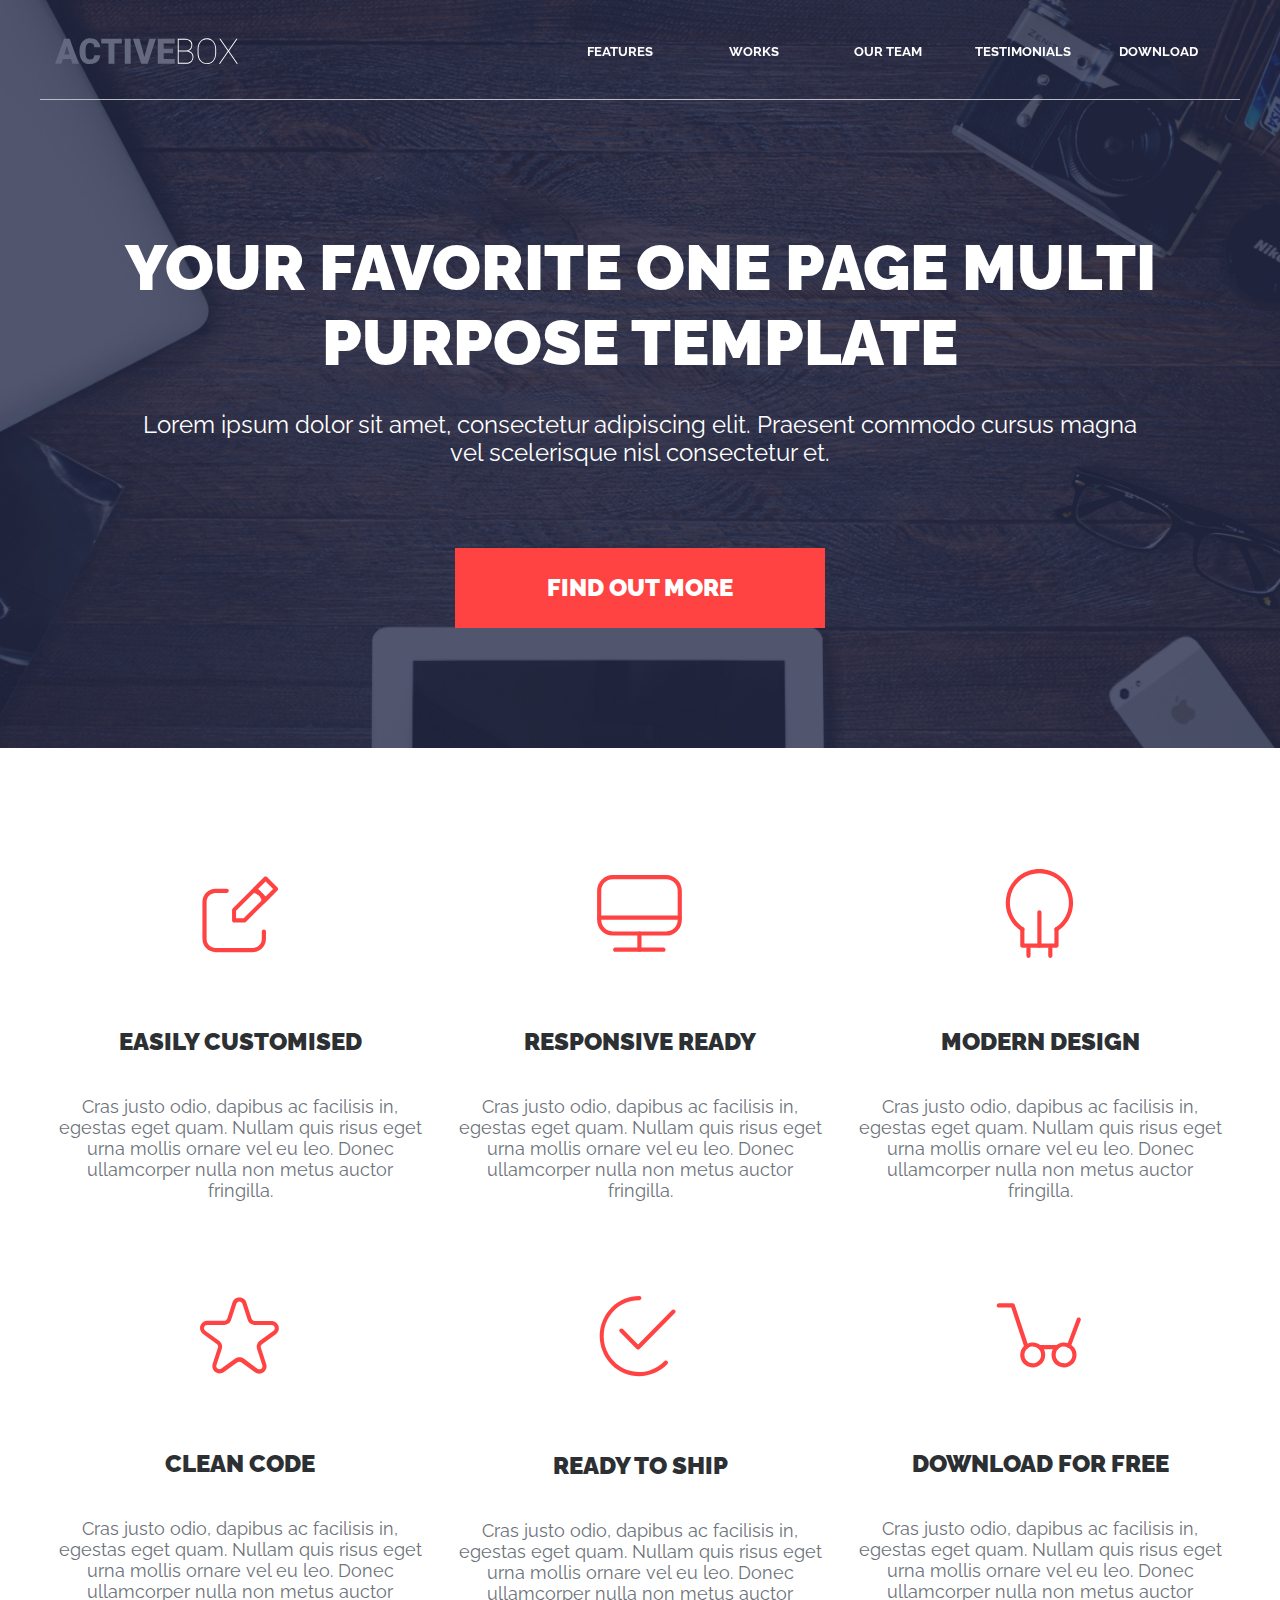
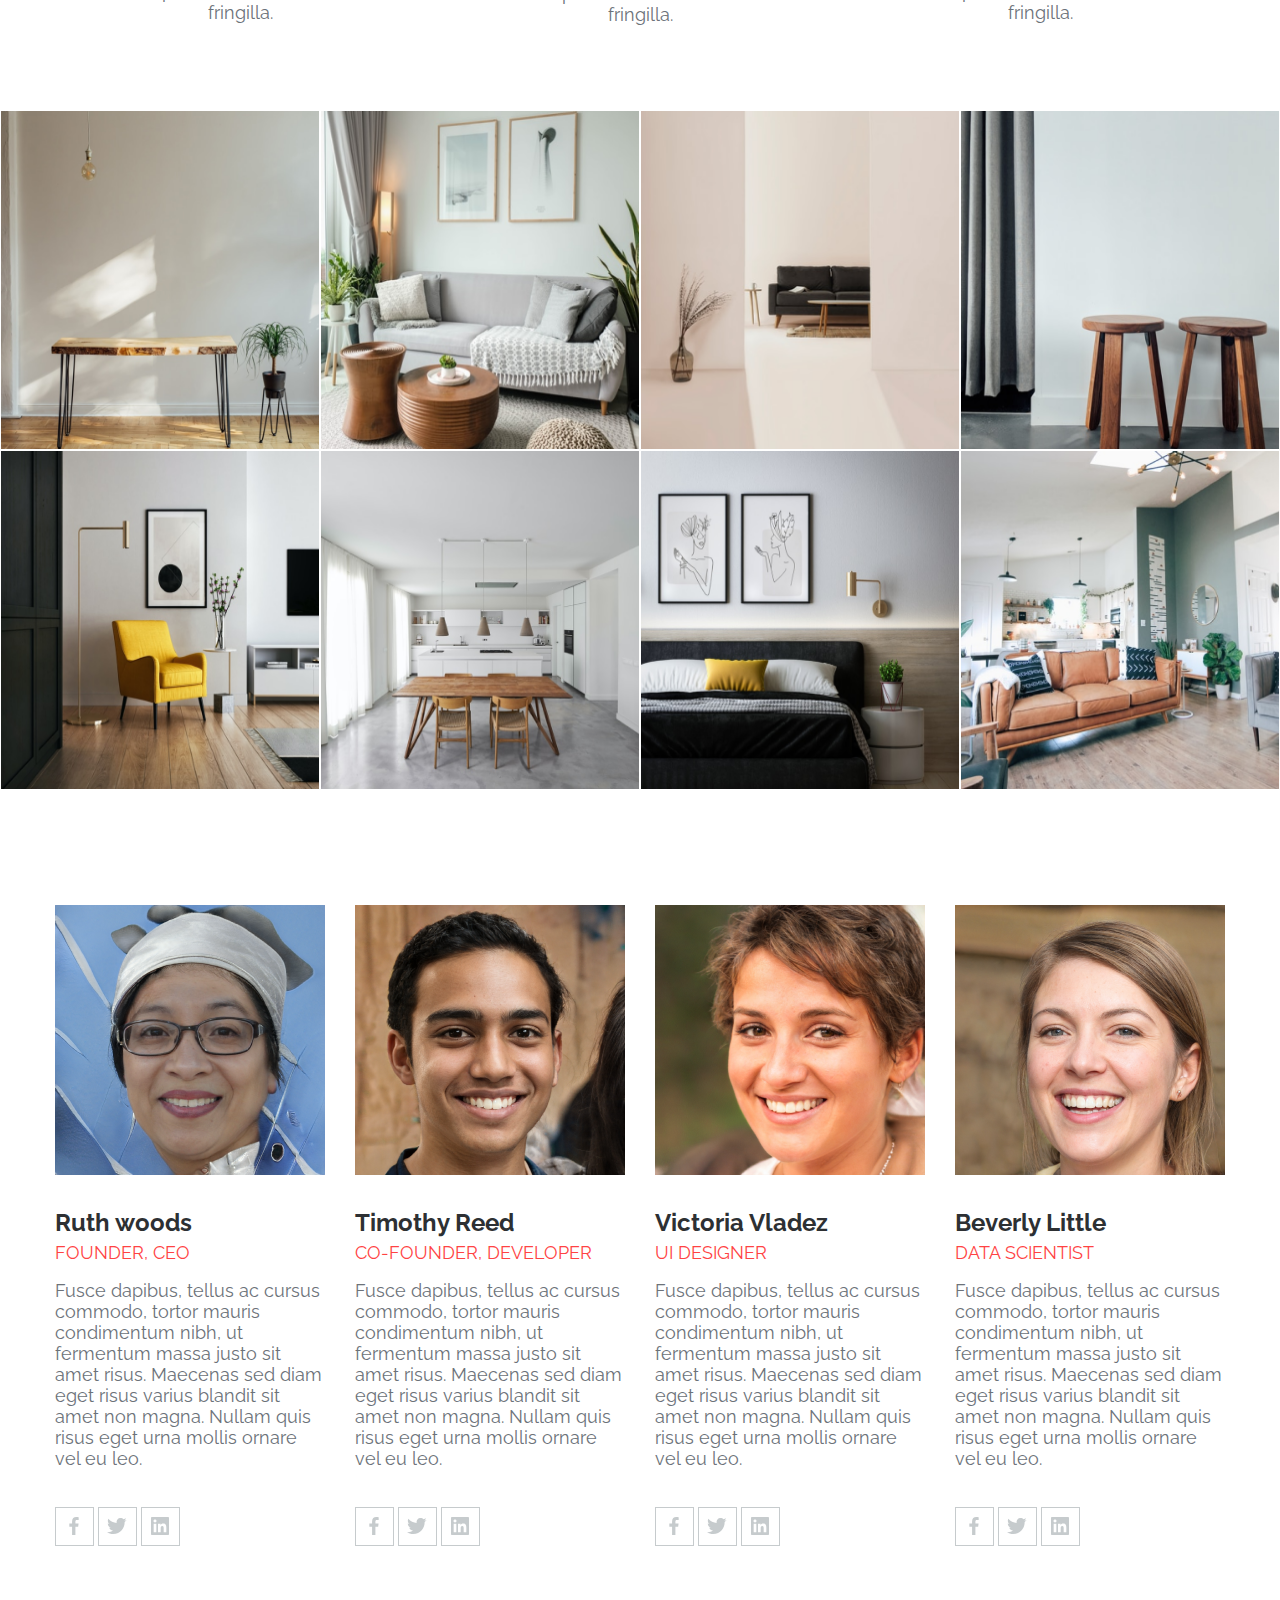
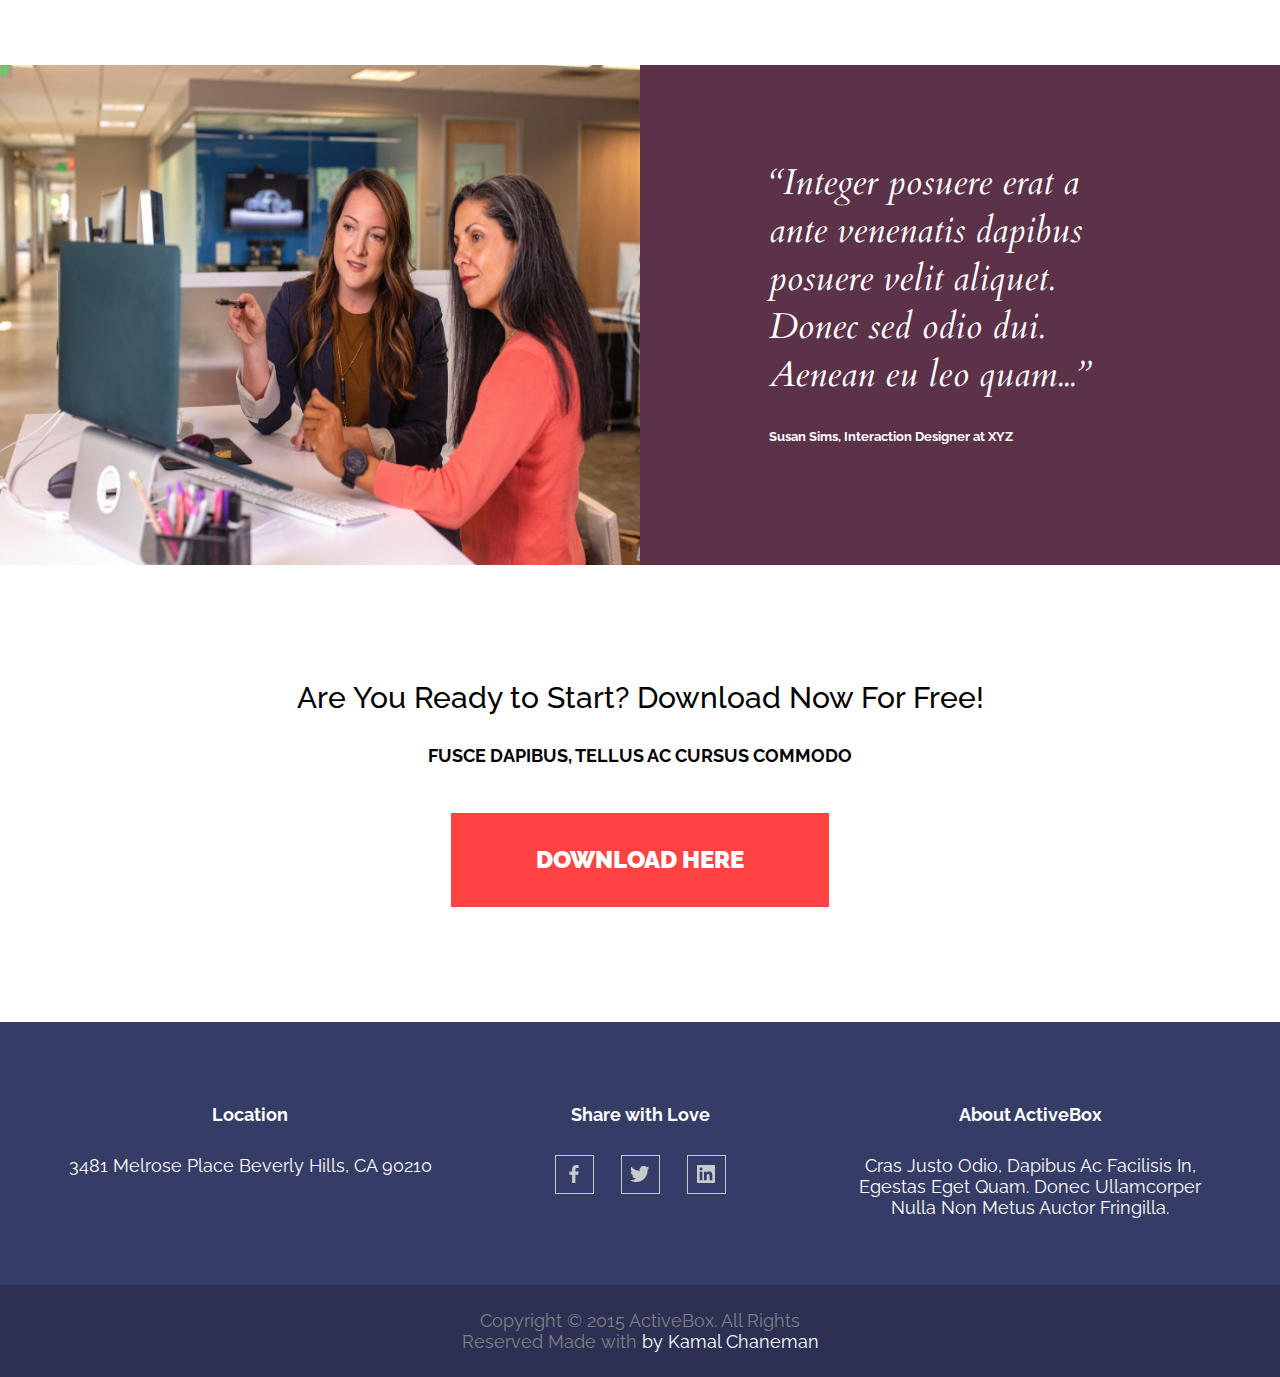
==== index.html @ 10fae98f "change banner" ====
<!DOCTYPE html>
<html lang="en">
<head>
  <meta charset="UTF-8">
  <meta name="viewport" content="width=device-width, initial-scale=1.0">
  <link rel="preconnect" href="https://fonts.googleapis.com">
  <link rel="preconnect" href="https://fonts.gstatic.com" crossorigin>
  <link href="https://fonts.googleapis.com/css2?family=Raleway:ital,wght@0,100..900;1,100..900&display=swap" rel="stylesheet">
  <link rel="preconnect" href="https://fonts.googleapis.com">
  <link rel="preconnect" href="https://fonts.gstatic.com" crossorigin>
  <link href="https://fonts.googleapis.com/css2?family=Cardo:ital,wght@0,400;0,700;1,400&family=Raleway:ital,wght@0,100..900;1,100..900&display=swap" rel="stylesheet">
  <link rel="stylesheet" href="css/style.css">
  <title>ActiveBox</title>
</head>
<body>
  <header class="header">
    <div class="container header__container">
      <a href="'#" class="header__logo">
        <img class="header__icon" src="img/svg/logo.svg" alt="logo">
      </a>
      <nav class="header__nav">
        <ul class="header__list">
          <li><a class="header__link" href="#features">Features</a></li>
          <li><a class="header__link" href="#works">Works</a></li>
          <li><a class="header__link" href="#team">Our Team</a></li>
          <li><a class="header__link" href="#testimonials">Testimonials</a></li>
          <li><a class="header__link" href="#download">Download</a></li>
        </ul>
      </nav>
      <div class="burger">
        <svg xmlns="http://www.w3.org/2000/svg" x="0px" y="0px" width="30" height="30" viewBox="0,0,256,256"
        style="fill:#000000;">
        <g fill="#ffffff" fill-rule="nonzero" stroke="none" stroke-width="1" stroke-linecap="butt" stroke-linejoin="miter" stroke-miterlimit="10" stroke-dasharray="" stroke-dashoffset="0" font-family="none" font-weight="none" font-size="none" text-anchor="none" style="mix-blend-mode: normal"><g transform="scale(5.12,5.12)"><path d="M0,7.5v5h50v-5zM0,22.5v5h50v-5zM0,37.5v5h50v-5z"></path></g></g>
        </svg>
      </div>
    </div>
  </header>
  <section class="banner">
    <div class="container banner__container">
      <h1 class="banner__title">Your Favorite One Page
      Multi Purpose Template</h1>
      <p class="banner__description">Lorem ipsum dolor sit amet, consectetur adipiscing elit. Praesent commodo cursus magna
      vel scelerisque nisl consectetur et.</p>
      <a class="banner__btn btn--color" href="#">Find Out More</a>
    </div>
  </section>
  <!--FEATURES-->
  <section class="features" id="features">
    <div class="container">
      <div class="features__cards">
        <div class="features__card-el">
          <img src="./img/icon_1.svg" alt="icon1" class="features__icon"></img>
            <h3 class="features__title">Easily Customised</h3>
            <p class="features__description">Cras justo odio, dapibus ac facilisis in, egestas eget quam. Nullam quis risus eget urna mollis ornare vel eu leo. Donec ullamcorper nulla non metus auctor fringilla.</p>
        </div>
        <div class="features__card-el">
          <img src="./img/icon_2.svg" alt="icon2" class="features__icon"></img>
            <h3 class="features__title">Responsive REady</h3>
            <p class="features__description">Cras justo odio, dapibus ac facilisis in, egestas eget quam. Nullam quis risus eget urna mollis ornare vel eu leo. Donec ullamcorper nulla non metus auctor fringilla.</p>
        </div>
        <div class="features__card-el">
          <img src="./img/icon_3.svg" alt="icon3" class="features__icon"></img>
            <h3 class="features__title">Modern Design</h3>
            <p class="features__description">Cras justo odio, dapibus ac facilisis in, egestas eget quam. Nullam quis risus eget urna mollis ornare vel eu leo. Donec ullamcorper nulla non metus auctor fringilla.</p>
        </div>
        <div class="features__card-el">
          <img src="./img/icon_4.svg" alt="icon4" class="features__icon"></img>
            <h3 class="features__title">Clean Code</h3>
            <p class="features__description">Cras justo odio, dapibus ac facilisis in, egestas eget quam. Nullam quis risus eget urna mollis ornare vel eu leo. Donec ullamcorper nulla non metus auctor fringilla.</p>
        </div>
        <div class="features__card-el">
          <img src="./img/icon_5.svg" alt="icon5" class="features__icon"></img>
            <h3 class="features__title">Ready to Ship</h3>
            <p class="features__description">Cras justo odio, dapibus ac facilisis in, egestas eget quam. Nullam quis risus eget urna mollis ornare vel eu leo. Donec ullamcorper nulla non metus auctor fringilla.</p>
        </div>
        <div class="features__card-el">
          <img src="./img/icon_6.svg" alt="icon6" class="features__icon"></img>
            <h3 class="features__title">Download for Free</h3>
            <p class="features__description">Cras justo odio, dapibus ac facilisis in, egestas eget quam. Nullam quis risus eget urna mollis ornare vel eu leo. Donec ullamcorper nulla non metus auctor fringilla.</p>
        </div>
      </div>
    </div>
  </section>
<!--WORKS-->
<section class="works" id="works">
  <div class="works__content">
    <div class="works__about">
      <img src="./img/work_1.png" alt="work_1" class="works__about-pic">
      <div class="works__color-card">
        <h2 class="color__title">Project Name</h2>
        <p class="color__desc">User Interface Design</p>
      </div>
    </div>
    <div class="works__about">
      <img src="./img/work_2.png" alt="work_2" class="works__about-pic">
    <div class="works__color-card">
        <h2 class="color__title">Project Name</h2>
        <p class="color__desc">User Interface Design</p>
      </div>  
    </div>
    <div class="works__about">
      <img src="./img/work_3.png" alt="work_3" class="works__about-pic">
    <div class="works__color-card">
        <h2 class="color__title">Project Name</h2>
        <p class="color__desc">User Interface Design</p>
      </div>  
    </div>
    <div class="works__about">
      <img src="./img/work_4.png" alt="work_4" class="works__about-pic">
    <div class="works__color-card">
        <h2 class="color__title">Project Name</h2>
        <p class="color__desc">User Interface Design</p>
      </div>  
    </div>
    <div class="works__about">
      <img src="./img/work_5.png" alt="work_5" class="works__about-pic">
    <div class="works__color-card">
        <h2 class="color__title">Project Name</h2>
        <p class="color__desc">User Interface Design</p>
      </div>  
    </div>
    <div class="works__about">
      <img src="./img/work_6.png" alt="work_6" class="works__about-pic">
    <div class="works__color-card">
        <h2 class="color__title">Project Name</h2>
        <p class="color__desc">User Interface Design</p>
      </div>  
    </div>
    <div class="works__about">
      <img src="./img/work_7.png" alt="work_7" class="works__about-pic">
    <div class="works__color-card">
        <h2 class="color__title">Project Name</h2>
        <p class="color__desc">User Interface Design</p>
      </div>  
    </div>
    <div class="works__about">
      <img src="./img/work_8.png" alt="work_8" class="works__about-pic">
    <div class="works__color-card">
        <h2 class="color__title">Project Name</h2>
        <p class="color__desc">User Interface Design</p>
      </div>  
    </div>
  </div>
</section>
<!--OUR TEAM-->
<section class="team" id="team">
  <div class="container">
    <div class="team__block">
      <div class="team__block-el">
        <img src="./img/Rectangle 24.png" alt="Ruth" class="team__img">
        <h2 class="team__title">Ruth woods</h2>
        <h3 class="team__dev">founder, ceo</h3>
        <p class="team__desc">Fusce dapibus, tellus ac cursus commodo, tortor mauris condimentum nibh, ut fermentum massa justo sit amet risus. Maecenas sed diam eget risus varius blandit sit amet non magna. Nullam quis risus eget urna mollis ornare vel eu leo.</p>
        <div class="team__icons">
          <svg class="team__icon" width="39" height="39" viewBox="0 0 39 39" fill="none" xmlns="http://www.w3.org/2000/svg">
            <rect x="0.5" y="0.5" width="38" height="38" stroke="#C6CBCD"/>
            <path d="M20.397 27.9969V19.8009H23.162L23.573 16.5919H20.397V14.5479C20.397 13.6219 20.655 12.9879 21.984 12.9879H23.668V10.1269C22.8487 10.0391 22.0251 9.99672 21.201 9.99993C18.757 9.99993 17.079 11.4919 17.079 14.2309V16.5859H14.332V19.7949H17.085V27.9969H20.397Z" fill="#C6CBCD" class="socialicon"/>
          </svg>
          <svg class="team__icon" width="39" height="39" viewBox="0 0 39 39" fill="none" xmlns="http://www.w3.org/2000/svg">
            <rect x="0.5" y="0.5" width="38" height="38" stroke="#C6CBCD"/>
            <path d="M26.633 14.978C26.646 15.153 26.646 15.327 26.646 15.501C26.646 20.826 22.593 26.962 15.186 26.962C12.904 26.962 10.784 26.301 9 25.153C9.324 25.19 9.636 25.203 9.973 25.203C11.786 25.2074 13.5476 24.6011 14.974 23.482C14.1334 23.4668 13.3186 23.1895 12.6432 22.6887C11.9679 22.188 11.4658 21.4889 11.207 20.689C11.456 20.726 11.706 20.751 11.968 20.751C12.329 20.751 12.692 20.701 13.029 20.614C12.1168 20.4298 11.2965 19.9353 10.7076 19.2147C10.1188 18.494 9.79769 17.5916 9.799 16.661V16.611C10.336 16.91 10.959 17.097 11.619 17.122C11.0661 16.7546 10.6127 16.256 10.2993 15.6708C9.98596 15.0856 9.82231 14.4319 9.823 13.768C9.823 13.02 10.022 12.334 10.371 11.736C11.3831 12.981 12.6455 13.9996 14.0763 14.7257C15.5072 15.4518 17.0746 15.8692 18.677 15.951C18.615 15.651 18.577 15.34 18.577 15.028C18.5767 14.499 18.6807 13.9751 18.8831 13.4862C19.0854 12.9974 19.3821 12.5533 19.7562 12.1792C20.1303 11.8051 20.5744 11.5084 21.0632 11.3061C21.5521 11.1037 22.076 10.9997 22.605 11C23.765 11 24.812 11.486 25.548 12.272C26.4498 12.0976 27.3145 11.7684 28.104 11.299C27.8034 12.2298 27.1738 13.0191 26.333 13.519C27.1328 13.4278 27.9144 13.2175 28.652 12.895C28.1011 13.6981 27.4185 14.4023 26.633 14.978Z" fill="#C6CBCD" class="socialicon"/>
          </svg>
          <svg class="team__icon" width="39" height="39" viewBox="0 0 39 39" fill="none" xmlns="http://www.w3.org/2000/svg">
            <rect x="0.5" y="0.5" width="38" height="38" stroke="#C6CBCD"/>
            <path d="M27 10H11C10.7348 10 10.4804 10.1054 10.2929 10.2929C10.1054 10.4804 10 10.7348 10 11V27C10 27.2652 10.1054 27.5196 10.2929 27.7071C10.4804 27.8946 10.7348 28 11 28H27C27.2652 28 27.5196 27.8946 27.7071 27.7071C27.8946 27.5196 28 27.2652 28 27V11C28 10.7348 27.8946 10.4804 27.7071 10.2929C27.5196 10.1054 27.2652 10 27 10ZM15.339 25.337H12.667V16.747H15.339V25.337ZM14.003 15.574C13.5924 15.574 13.1987 15.4109 12.9084 15.1206C12.6181 14.8303 12.455 14.4366 12.455 14.026C12.455 13.6154 12.6181 13.2217 12.9084 12.9314C13.1987 12.6411 13.5924 12.478 14.003 12.478C14.4136 12.478 14.8073 12.6411 15.0976 12.9314C15.3879 13.2217 15.551 13.6154 15.551 14.026C15.551 14.4366 15.3879 14.8303 15.0976 15.1206C14.8073 15.4109 14.4136 15.574 14.003 15.574ZM25.338 25.337H22.669V21.16C22.669 20.164 22.651 18.883 21.281 18.883C19.891 18.883 19.68 19.969 19.68 21.09V25.338H17.013V16.748H19.573V17.922H19.61C19.965 17.247 20.837 16.535 22.134 16.535C24.838 16.535 25.337 18.313 25.337 20.627V25.337H25.338Z" fill="#C6CBCD" class="socialicon"/>
          </svg>
        </div>
      </div>
      <div class="team__block-el">
        <img src="./img/Rectangle 25.png" alt="" class="team__img">
        <h2 class="team__title">Timothy Reed</h2>
        <h3 class="team__dev">co-founder, developer</h3>
        <p class="team__desc">Fusce dapibus, tellus ac cursus commodo, tortor mauris condimentum nibh, ut fermentum massa justo sit amet risus. Maecenas sed diam eget risus varius blandit sit amet non magna. Nullam quis risus eget urna mollis ornare vel eu leo.</p>
        <div class="team__icons">
          <svg class="team__icon" width="39" height="39" viewBox="0 0 39 39" fill="none" xmlns="http://www.w3.org/2000/svg">
            <rect x="0.5" y="0.5" width="38" height="38" stroke="#C6CBCD"/>
            <path d="M20.397 27.9969V19.8009H23.162L23.573 16.5919H20.397V14.5479C20.397 13.6219 20.655 12.9879 21.984 12.9879H23.668V10.1269C22.8487 10.0391 22.0251 9.99672 21.201 9.99993C18.757 9.99993 17.079 11.4919 17.079 14.2309V16.5859H14.332V19.7949H17.085V27.9969H20.397Z" fill="#C6CBCD" class="socialicon"/>
          </svg>
          <svg class="team__icon" width="39" height="39" viewBox="0 0 39 39" fill="none" xmlns="http://www.w3.org/2000/svg">
            <rect x="0.5" y="0.5" width="38" height="38" stroke="#C6CBCD"/>
            <path d="M26.633 14.978C26.646 15.153 26.646 15.327 26.646 15.501C26.646 20.826 22.593 26.962 15.186 26.962C12.904 26.962 10.784 26.301 9 25.153C9.324 25.19 9.636 25.203 9.973 25.203C11.786 25.2074 13.5476 24.6011 14.974 23.482C14.1334 23.4668 13.3186 23.1895 12.6432 22.6887C11.9679 22.188 11.4658 21.4889 11.207 20.689C11.456 20.726 11.706 20.751 11.968 20.751C12.329 20.751 12.692 20.701 13.029 20.614C12.1168 20.4298 11.2965 19.9353 10.7076 19.2147C10.1188 18.494 9.79769 17.5916 9.799 16.661V16.611C10.336 16.91 10.959 17.097 11.619 17.122C11.0661 16.7546 10.6127 16.256 10.2993 15.6708C9.98596 15.0856 9.82231 14.4319 9.823 13.768C9.823 13.02 10.022 12.334 10.371 11.736C11.3831 12.981 12.6455 13.9996 14.0763 14.7257C15.5072 15.4518 17.0746 15.8692 18.677 15.951C18.615 15.651 18.577 15.34 18.577 15.028C18.5767 14.499 18.6807 13.9751 18.8831 13.4862C19.0854 12.9974 19.3821 12.5533 19.7562 12.1792C20.1303 11.8051 20.5744 11.5084 21.0632 11.3061C21.5521 11.1037 22.076 10.9997 22.605 11C23.765 11 24.812 11.486 25.548 12.272C26.4498 12.0976 27.3145 11.7684 28.104 11.299C27.8034 12.2298 27.1738 13.0191 26.333 13.519C27.1328 13.4278 27.9144 13.2175 28.652 12.895C28.1011 13.6981 27.4185 14.4023 26.633 14.978Z" fill="#C6CBCD" class="socialicon"/>
          </svg>
          <svg class="team__icon" width="39" height="39" viewBox="0 0 39 39" fill="none" xmlns="http://www.w3.org/2000/svg">
            <rect x="0.5" y="0.5" width="38" height="38" stroke="#C6CBCD"/>
            <path d="M27 10H11C10.7348 10 10.4804 10.1054 10.2929 10.2929C10.1054 10.4804 10 10.7348 10 11V27C10 27.2652 10.1054 27.5196 10.2929 27.7071C10.4804 27.8946 10.7348 28 11 28H27C27.2652 28 27.5196 27.8946 27.7071 27.7071C27.8946 27.5196 28 27.2652 28 27V11C28 10.7348 27.8946 10.4804 27.7071 10.2929C27.5196 10.1054 27.2652 10 27 10ZM15.339 25.337H12.667V16.747H15.339V25.337ZM14.003 15.574C13.5924 15.574 13.1987 15.4109 12.9084 15.1206C12.6181 14.8303 12.455 14.4366 12.455 14.026C12.455 13.6154 12.6181 13.2217 12.9084 12.9314C13.1987 12.6411 13.5924 12.478 14.003 12.478C14.4136 12.478 14.8073 12.6411 15.0976 12.9314C15.3879 13.2217 15.551 13.6154 15.551 14.026C15.551 14.4366 15.3879 14.8303 15.0976 15.1206C14.8073 15.4109 14.4136 15.574 14.003 15.574ZM25.338 25.337H22.669V21.16C22.669 20.164 22.651 18.883 21.281 18.883C19.891 18.883 19.68 19.969 19.68 21.09V25.338H17.013V16.748H19.573V17.922H19.61C19.965 17.247 20.837 16.535 22.134 16.535C24.838 16.535 25.337 18.313 25.337 20.627V25.337H25.338Z" fill="#C6CBCD" class="socialicon"/>
          </svg>
        </div>
      </div>
      <div class="team__block-el">
        <img src="./img/victoria.png" alt="" class="team__img">
        <h2 class="team__title">Victoria Vladez</h2>
        <h3 class="team__dev">ui designer</h3>
        <p class="team__desc">Fusce dapibus, tellus ac cursus commodo, tortor mauris condimentum nibh, ut fermentum massa justo sit amet risus. Maecenas sed diam eget risus varius blandit sit amet non magna. Nullam quis risus eget urna mollis ornare vel eu leo.</p>
        <div class="team__icons">
          <svg class="team__icon" width="39" height="39" viewBox="0 0 39 39" fill="none" xmlns="http://www.w3.org/2000/svg">
            <rect x="0.5" y="0.5" width="38" height="38" stroke="#C6CBCD"/>
            <path d="M20.397 27.9969V19.8009H23.162L23.573 16.5919H20.397V14.5479C20.397 13.6219 20.655 12.9879 21.984 12.9879H23.668V10.1269C22.8487 10.0391 22.0251 9.99672 21.201 9.99993C18.757 9.99993 17.079 11.4919 17.079 14.2309V16.5859H14.332V19.7949H17.085V27.9969H20.397Z" fill="#C6CBCD" class="socialicon"/>
          </svg>
          <svg class="team__icon" width="39" height="39" viewBox="0 0 39 39" fill="none" xmlns="http://www.w3.org/2000/svg">
            <rect x="0.5" y="0.5" width="38" height="38" stroke="#C6CBCD"/>
            <path d="M26.633 14.978C26.646 15.153 26.646 15.327 26.646 15.501C26.646 20.826 22.593 26.962 15.186 26.962C12.904 26.962 10.784 26.301 9 25.153C9.324 25.19 9.636 25.203 9.973 25.203C11.786 25.2074 13.5476 24.6011 14.974 23.482C14.1334 23.4668 13.3186 23.1895 12.6432 22.6887C11.9679 22.188 11.4658 21.4889 11.207 20.689C11.456 20.726 11.706 20.751 11.968 20.751C12.329 20.751 12.692 20.701 13.029 20.614C12.1168 20.4298 11.2965 19.9353 10.7076 19.2147C10.1188 18.494 9.79769 17.5916 9.799 16.661V16.611C10.336 16.91 10.959 17.097 11.619 17.122C11.0661 16.7546 10.6127 16.256 10.2993 15.6708C9.98596 15.0856 9.82231 14.4319 9.823 13.768C9.823 13.02 10.022 12.334 10.371 11.736C11.3831 12.981 12.6455 13.9996 14.0763 14.7257C15.5072 15.4518 17.0746 15.8692 18.677 15.951C18.615 15.651 18.577 15.34 18.577 15.028C18.5767 14.499 18.6807 13.9751 18.8831 13.4862C19.0854 12.9974 19.3821 12.5533 19.7562 12.1792C20.1303 11.8051 20.5744 11.5084 21.0632 11.3061C21.5521 11.1037 22.076 10.9997 22.605 11C23.765 11 24.812 11.486 25.548 12.272C26.4498 12.0976 27.3145 11.7684 28.104 11.299C27.8034 12.2298 27.1738 13.0191 26.333 13.519C27.1328 13.4278 27.9144 13.2175 28.652 12.895C28.1011 13.6981 27.4185 14.4023 26.633 14.978Z" fill="#C6CBCD" class="socialicon"/>
          </svg>
          <svg class="team__icon" width="39" height="39" viewBox="0 0 39 39" fill="none" xmlns="http://www.w3.org/2000/svg">
            <rect x="0.5" y="0.5" width="38" height="38" stroke="#C6CBCD"/>
            <path d="M27 10H11C10.7348 10 10.4804 10.1054 10.2929 10.2929C10.1054 10.4804 10 10.7348 10 11V27C10 27.2652 10.1054 27.5196 10.2929 27.7071C10.4804 27.8946 10.7348 28 11 28H27C27.2652 28 27.5196 27.8946 27.7071 27.7071C27.8946 27.5196 28 27.2652 28 27V11C28 10.7348 27.8946 10.4804 27.7071 10.2929C27.5196 10.1054 27.2652 10 27 10ZM15.339 25.337H12.667V16.747H15.339V25.337ZM14.003 15.574C13.5924 15.574 13.1987 15.4109 12.9084 15.1206C12.6181 14.8303 12.455 14.4366 12.455 14.026C12.455 13.6154 12.6181 13.2217 12.9084 12.9314C13.1987 12.6411 13.5924 12.478 14.003 12.478C14.4136 12.478 14.8073 12.6411 15.0976 12.9314C15.3879 13.2217 15.551 13.6154 15.551 14.026C15.551 14.4366 15.3879 14.8303 15.0976 15.1206C14.8073 15.4109 14.4136 15.574 14.003 15.574ZM25.338 25.337H22.669V21.16C22.669 20.164 22.651 18.883 21.281 18.883C19.891 18.883 19.68 19.969 19.68 21.09V25.338H17.013V16.748H19.573V17.922H19.61C19.965 17.247 20.837 16.535 22.134 16.535C24.838 16.535 25.337 18.313 25.337 20.627V25.337H25.338Z" fill="#C6CBCD" class="socialicon"/>
          </svg>
        </div>
      </div>
      <div class="team__block-el">
        <img src="./img/beverly.png" alt="" class="team__img">
        <h2 class="team__title">Beverly Little</h2>
        <h3 class="team__dev">data scientist</h3>
        <p class="team__desc">Fusce dapibus, tellus ac cursus commodo, tortor mauris condimentum nibh, ut fermentum massa justo sit amet risus. Maecenas sed diam eget risus varius blandit sit amet non magna. Nullam quis risus eget urna mollis ornare vel eu leo.</p>
        <div class="team__icons">
          <svg class="team__icon" width="39" height="39" viewBox="0 0 39 39" fill="none" xmlns="http://www.w3.org/2000/svg">
            <rect x="0.5" y="0.5" width="38" height="38" stroke="#C6CBCD"/>
            <path d="M20.397 27.9969V19.8009H23.162L23.573 16.5919H20.397V14.5479C20.397 13.6219 20.655 12.9879 21.984 12.9879H23.668V10.1269C22.8487 10.0391 22.0251 9.99672 21.201 9.99993C18.757 9.99993 17.079 11.4919 17.079 14.2309V16.5859H14.332V19.7949H17.085V27.9969H20.397Z" fill="#C6CBCD" class="socialicon"/>
          </svg>
          <svg class="team__icon" width="39" height="39" viewBox="0 0 39 39" fill="none" xmlns="http://www.w3.org/2000/svg">
            <rect x="0.5" y="0.5" width="38" height="38" stroke="#C6CBCD"/>
            <path d="M26.633 14.978C26.646 15.153 26.646 15.327 26.646 15.501C26.646 20.826 22.593 26.962 15.186 26.962C12.904 26.962 10.784 26.301 9 25.153C9.324 25.19 9.636 25.203 9.973 25.203C11.786 25.2074 13.5476 24.6011 14.974 23.482C14.1334 23.4668 13.3186 23.1895 12.6432 22.6887C11.9679 22.188 11.4658 21.4889 11.207 20.689C11.456 20.726 11.706 20.751 11.968 20.751C12.329 20.751 12.692 20.701 13.029 20.614C12.1168 20.4298 11.2965 19.9353 10.7076 19.2147C10.1188 18.494 9.79769 17.5916 9.799 16.661V16.611C10.336 16.91 10.959 17.097 11.619 17.122C11.0661 16.7546 10.6127 16.256 10.2993 15.6708C9.98596 15.0856 9.82231 14.4319 9.823 13.768C9.823 13.02 10.022 12.334 10.371 11.736C11.3831 12.981 12.6455 13.9996 14.0763 14.7257C15.5072 15.4518 17.0746 15.8692 18.677 15.951C18.615 15.651 18.577 15.34 18.577 15.028C18.5767 14.499 18.6807 13.9751 18.8831 13.4862C19.0854 12.9974 19.3821 12.5533 19.7562 12.1792C20.1303 11.8051 20.5744 11.5084 21.0632 11.3061C21.5521 11.1037 22.076 10.9997 22.605 11C23.765 11 24.812 11.486 25.548 12.272C26.4498 12.0976 27.3145 11.7684 28.104 11.299C27.8034 12.2298 27.1738 13.0191 26.333 13.519C27.1328 13.4278 27.9144 13.2175 28.652 12.895C28.1011 13.6981 27.4185 14.4023 26.633 14.978Z" fill="#C6CBCD" class="socialicon"/>
          </svg>
          <svg class="team__icon" width="39" height="39" viewBox="0 0 39 39" fill="none" xmlns="http://www.w3.org/2000/svg">
            <rect x="0.5" y="0.5" width="38" height="38" stroke="#C6CBCD"/>
            <path d="M27 10H11C10.7348 10 10.4804 10.1054 10.2929 10.2929C10.1054 10.4804 10 10.7348 10 11V27C10 27.2652 10.1054 27.5196 10.2929 27.7071C10.4804 27.8946 10.7348 28 11 28H27C27.2652 28 27.5196 27.8946 27.7071 27.7071C27.8946 27.5196 28 27.2652 28 27V11C28 10.7348 27.8946 10.4804 27.7071 10.2929C27.5196 10.1054 27.2652 10 27 10ZM15.339 25.337H12.667V16.747H15.339V25.337ZM14.003 15.574C13.5924 15.574 13.1987 15.4109 12.9084 15.1206C12.6181 14.8303 12.455 14.4366 12.455 14.026C12.455 13.6154 12.6181 13.2217 12.9084 12.9314C13.1987 12.6411 13.5924 12.478 14.003 12.478C14.4136 12.478 14.8073 12.6411 15.0976 12.9314C15.3879 13.2217 15.551 13.6154 15.551 14.026C15.551 14.4366 15.3879 14.8303 15.0976 15.1206C14.8073 15.4109 14.4136 15.574 14.003 15.574ZM25.338 25.337H22.669V21.16C22.669 20.164 22.651 18.883 21.281 18.883C19.891 18.883 19.68 19.969 19.68 21.09V25.338H17.013V16.748H19.573V17.922H19.61C19.965 17.247 20.837 16.535 22.134 16.535C24.838 16.535 25.337 18.313 25.337 20.627V25.337H25.338Z" fill="#C6CBCD" class="socialicon"/>
          </svg>
        </div>
      </div>
    </div>
  </div>
</section>
<!--REVIEWS-->
<section class="reviews" id="testimonials">
    <div class="reviews__item">
      <div class="reviews__images">
        <img src="./img/bgslider.png" alt="reviews" class="reviews__pic">
      </div>
      <div class="reviews__content">
        <h2 class="reviews__title">“Integer posuere erat a ante venenatis dapibus posuere velit aliquet. Donec sed odio dui. Aenean eu leo quam...”</h2>
        <p class="reviews__desc">Susan Sims, Interaction Designer at XYZ</p>
      </div>
    </div>
  </div>
</section>
<!--DOWNLOAD-->
<section class="download"  id="download">
  <div class="container">
    <div class="download__inner">
      <h2 class="download__title">Are You Ready to Start? Download Now For Free!</h2>
      <p class="download__desc">Fusce dapibus, tellus ac cursus commodo</p>
      <a href="#" class="download-btn">download here</a>
    </div>
  </div>
</section>
<!--FOOTER-->
<footer class="footer">
    <div class="footer__top">
      <div class="container">
        <div class="footer__top-items">
          <div class="footer__top-item">
            <h2 class="footer__top__title">Location</h2>
            <p class="footer__top__desc">3481 Melrose Place
              Beverly Hills, CA 90210</p>
          </div>
          <div class="footer__top-item">
            <h2 class="footer__top__title">Share with Love</h2>
            <div class="footer__top-icons">
              <svg class="footer__icons" width="39" height="39" viewBox="0 0 39 39" fill="none" xmlns="http://www.w3.org/2000/svg">
                <rect x="0.5" y="0.5" width="38" height="38" stroke="#C6CBCD"/>
                <path d="M20.397 27.9969V19.8009H23.162L23.573 16.5919H20.397V14.5479C20.397 13.6219 20.655 12.9879 21.984 12.9879H23.668V10.1269C22.8487 10.0391 22.0251 9.99672 21.201 9.99993C18.757 9.99993 17.079 11.4919 17.079 14.2309V16.5859H14.332V19.7949H17.085V27.9969H20.397Z" fill="#C6CBCD"/>
              </svg>
              <svg class="footer__icons" width="39" height="39" viewBox="0 0 39 39" fill="none" xmlns="http://www.w3.org/2000/svg">
                <rect x="0.5" y="0.5" width="38" height="38" stroke="#C6CBCD"/>
                <path d="M26.633 14.978C26.646 15.153 26.646 15.327 26.646 15.501C26.646 20.826 22.593 26.962 15.186 26.962C12.904 26.962 10.784 26.301 9 25.153C9.324 25.19 9.636 25.203 9.973 25.203C11.786 25.2074 13.5476 24.6011 14.974 23.482C14.1334 23.4668 13.3186 23.1895 12.6432 22.6887C11.9679 22.188 11.4658 21.4889 11.207 20.689C11.456 20.726 11.706 20.751 11.968 20.751C12.329 20.751 12.692 20.701 13.029 20.614C12.1168 20.4298 11.2965 19.9353 10.7076 19.2147C10.1188 18.494 9.79769 17.5916 9.799 16.661V16.611C10.336 16.91 10.959 17.097 11.619 17.122C11.0661 16.7546 10.6127 16.256 10.2993 15.6708C9.98596 15.0856 9.82231 14.4319 9.823 13.768C9.823 13.02 10.022 12.334 10.371 11.736C11.3831 12.981 12.6455 13.9996 14.0763 14.7257C15.5072 15.4518 17.0746 15.8692 18.677 15.951C18.615 15.651 18.577 15.34 18.577 15.028C18.5767 14.499 18.6807 13.9751 18.8831 13.4862C19.0854 12.9974 19.3821 12.5533 19.7562 12.1792C20.1303 11.8051 20.5744 11.5084 21.0632 11.3061C21.5521 11.1037 22.076 10.9997 22.605 11C23.765 11 24.812 11.486 25.548 12.272C26.4498 12.0976 27.3145 11.7684 28.104 11.299C27.8034 12.2298 27.1738 13.0191 26.333 13.519C27.1328 13.4278 27.9144 13.2175 28.652 12.895C28.1011 13.6981 27.4185 14.4023 26.633 14.978Z" fill="#C6CBCD"/>
              </svg>
              <svg class="footer__icons" width="39" height="39" viewBox="0 0 39 39" fill="none" xmlns="http://www.w3.org/2000/svg">
                <rect x="0.5" y="0.5" width="38" height="38" stroke="#C6CBCD"/>
                <path d="M27 10H11C10.7348 10 10.4804 10.1054 10.2929 10.2929C10.1054 10.4804 10 10.7348 10 11V27C10 27.2652 10.1054 27.5196 10.2929 27.7071C10.4804 27.8946 10.7348 28 11 28H27C27.2652 28 27.5196 27.8946 27.7071 27.7071C27.8946 27.5196 28 27.2652 28 27V11C28 10.7348 27.8946 10.4804 27.7071 10.2929C27.5196 10.1054 27.2652 10 27 10ZM15.339 25.337H12.667V16.747H15.339V25.337ZM14.003 15.574C13.5924 15.574 13.1987 15.4109 12.9084 15.1206C12.6181 14.8303 12.455 14.4366 12.455 14.026C12.455 13.6154 12.6181 13.2217 12.9084 12.9314C13.1987 12.6411 13.5924 12.478 14.003 12.478C14.4136 12.478 14.8073 12.6411 15.0976 12.9314C15.3879 13.2217 15.551 13.6154 15.551 14.026C15.551 14.4366 15.3879 14.8303 15.0976 15.1206C14.8073 15.4109 14.4136 15.574 14.003 15.574ZM25.338 25.337H22.669V21.16C22.669 20.164 22.651 18.883 21.281 18.883C19.891 18.883 19.68 19.969 19.68 21.09V25.338H17.013V16.748H19.573V17.922H19.61C19.965 17.247 20.837 16.535 22.134 16.535C24.838 16.535 25.337 18.313 25.337 20.627V25.337H25.338Z" fill="#C6CBCD"/>
              </svg>
            </div>
          </div>
          <div class="footer__top-item">
            <h2 class="footer__top__title">About ActiveBox</h2>
            <p class="footer__top__desc">Cras justo odio, dapibus ac facilisis in, egestas eget quam. Donec ullamcorper nulla non metus auctor fringilla.</p>
          </div>
        </div>
      </div>
    </div>
  <div class="footer__bottom">
    <div class="container">
    <div class="footer__bottom-item">
    <p class="footer__bottom__copyrights">Copyright © 2015 ActiveBox. All Rights Reserved
      Made with <span> by Kamal Chaneman</span></p>
    </div>
  </div>
</div>
  </div>
</footer>

</body>
</html>
---- css/style.css ----
*{
  margin: 0;
  padding: 0;
  box-sizing: border-box;
  font-family: 'Raleway', sans-serif;
}

.header {
  width: 100%;
  position: fixed;
  top: 0;
  left: 0;
  z-index: 10;
  padding: 38px 0;
}

.header__container {
  display: flex;
  align-items: center;
  justify-content: space-between;
  position: relative;
}

.header__container::before {
  content: '';
  position: absolute;
  border-bottom: 1px solid #BABBC5;
  display: block;
  width: 100%;
  left: 0;
  bottom: -35px;
}

.container {
  max-width: 1200px;
  width: 100%;
  padding: 0 15px;
  margin: 0 auto;
}

.header__logo {
  width: 100%;
  max-width: 183px;
  display: flex;
}

.header__icon{
  width: 100%;
  height: auto;
}

.header__list {
  display: flex;
}

ul{
  list-style: none;
  padding: 0;
  margin: 0;
}

.header__link{
  text-decoration: none;
  color: #fff;
  position: relative;
  padding: 0 20px;
  font-size: 13px;
  font-weight: 700;
  line-height: 15px;
  text-transform: uppercase;
  min-width: 134px;
  display: block;
  text-align: center;
}

.header__link::after{
  content: "";
  height: 3px;
  background-color: #FF4343;
  box-shadow: 4px 4px 30px 0px #FF4343;
  position: absolute;
  width: 0;
  left: 0;
  bottom: -40px;
  transition: 0.3s linear;
}

.header__linkk:hover{
  color: #FF4343;
}

.header__link:hover::after{
  width: 100%;
}

/*BANNER*/

.banner{
  padding: 230px 0 120px;
  position: relative;
  background-image: url(../img/BG.png);
  background-repeat: no-repeat;
  background-size: cover;
  background-position: center;
}

.banner::before{
  content: "";
  position: absolute;
  top: 0;
  left: 0;
  width: 100%;
  height: 100%;
  background-color: rgba(37, 43, 73, 0.8);
}

.banner__container {
  position: relative;
  text-align: center;
}

.banner__title {
  max-width: 100%;
  font-size: 64px;
  font-weight: 900;
  line-height: 75px;
  margin: 0 0 31px;
  color: #fff;
  text-transform: uppercase;
}

.banner__description {
  max-width: 1000px;
  font-size: 24px;
  font-weight: 400;
  line-height: 28px;
  color: #fff;
  margin: 0 auto 81px;
}

.banner__btn{
  display: inline-block;
  padding: 26px;
  max-width: 370px;
  width: 100%;
  color: #fff;
  text-decoration: none;
  font-size: 24px;
  font-weight: 900;
  line-height: 28px;
  text-transform: uppercase;
}

.btn--color{
  background-color: #FF4343;
  transition: 0.3s;
}

.btn--color:hover{
  box-shadow: 4px 4px 30px 0px #FF4343;
}

/*FEATURES*/

.features__cards {
  display: flex;
  flex-wrap: wrap;
  justify-content: space-between;
  text-align: center;
  margin-top: 116px;
}

.features__icon{
  margin-bottom: 60px;
}

.features__card-el {
  max-width: 370px;
  margin-bottom: 85px;
}

.features__title{
  font-size: 24px;
  font-weight: 900;
  line-height: 28px;
  color: #2D3033;
  margin-bottom: 40px;
  text-transform: uppercase;
}

.features__description{
  font-size: 18px;
  font-weight: 400;
  line-height: 21px;
  color: #6C7279;
}

/*WORKS*/

.works__content {
  display: flex;
  flex-wrap: wrap;
}

.works__about {
  width: 25%;
  height: 340px;
  overflow: hidden;
  position: relative;
  border: 1px solid #fff;
}

.works__about-pic {
  position: absolute;
  top: 0;
  left: 0;
  z-index: 1;
  width: 100%;
  height: 100%;
}

.works__color-card{
  display: flex;
  flex-direction: column;
  justify-content: center;
  text-align: center;
  width: 100%;
  height: 100%;
  background-color: #FF4343CC;
  opacity: 0;
  position: absolute;
  top: 0;
  left: 0;
  z-index: 2;
  cursor: pointer;
  transition: opacity 0.3s linear;
}

.color__title{
  font-size: 24px;
  font-weight: 900;
  line-height: 28px;
  color: #fff;
  margin-bottom: 42px;
}

.color__desc{
  font-size: 18px;
  font-weight: 400;
  line-height: 21px;
  color: #fff;
}

.works__about:hover .works__color-card{
  opacity: 1;
}

/*OUR TEAM*/


.team__block {
  display: flex;
  justify-content: space-between;
  text-align: left;
  margin: 115px 0px;
}

.team__block-el {
  width: 270px;
  margin: 0 15px;
}

.team__block-el:first-child{
  margin-left: 0;
}

.team__block-el:last-child{
  margin-right: 0;
}

.team__icon{
  cursor: pointer;
}

.team__img {
  margin-bottom: 30px;
}

.team__title {
  margin-bottom: 5px;
  color: #2D3033;
  font-size: 24px;
  font-weight: 700;
  line-height: 28px;
}

.team__dev {
  margin-bottom: 17px;
  font-size: 18px;
  font-weight: 400;
  line-height: 21px;
  color: #FF4343;
  text-transform: uppercase;
}

.team__desc {
  margin-bottom: 38px;
  color: #6C7279;
  font-size: 18px;
  font-weight: 400;
  line-height: 21px;
}

/*REVIEWS*/

.reviews{
  background-color: #5C3249;
}

.reviews__item{
  display: flex;
  flex-wrap: wrap;
}

.reviews__images{
  width: 50%;
  height: 500px;
  position: relative;
}

.reviews__pic{
  width: 100%;
  height: 100%;
  position: absolute;
  top: 0;
  left: 0;
  z-index: 2;
}

.reviews__content{
  width: 50%;
  height: 500px;
  display: flex;
  flex-direction: column;
  justify-content: center;
  padding: 116px 170px 144px 129px;
}

.reviews__title{
  color: #FFF;
  font-family: 'Cardo', sans-serif;
  font-size: 36px;
  font-style: italic;
  font-weight: 400;
  line-height: 48px;
  margin-bottom: 30px;
}

.reviews__desc{
  font-size: 13px;
  font-weight: 700;
  line-height: 15px;
  color: #fff;
}

/*DOWNLOAD*/

.download__inner{
  margin: 115px 0;
  display: flex;
  flex-direction: column;
  align-items: center;
}

.download__title {
  font-size: 30px;
  font-weight: 500;
  line-height: 35px;
  margin-bottom: 30px;
}

.download__desc {
  margin-bottom: 47px;
  font-size: 18px;
  font-weight: 700;
  line-height: 21px;
  text-transform: uppercase;
}

.download-btn{
  padding: 33px 85px;
  background-color: #FF4343;
  font-size: 24px;
  font-weight: 900;
  line-height: 28px;
  color: #fff;
  text-transform: uppercase;
  text-decoration: none;
  transition: 0.3s;
}

.download-btn:hover{
  box-shadow: 4px 4px 30px 0px #FF4343;
}
/*FOOTER*/

.footer__top {
  background-color: #353C65;
  padding-top: 82px;
  padding-bottom: 67px;
}

.footer__bottom {
  background-color: #2C3154;
}


.footer__top-items{
  display: flex;
  text-align: center;
}

.footer__top-item{
  width: 400px;
}

.footer__top__title{
  font-size: 18px;
  font-weight: 700;
  line-height: 21px;
  color: #fff;
  margin-bottom: 30px;
}

.footer__top__desc{
  font-size: 18px;
  font-weight: 400;
  line-height: 21px;
  color: #fff;
  text-transform: capitalize;
  padding: 0 5px;
}

.footer__icons{
  margin-right: 23px;
  cursor: pointer;
}

.footer__icons:last-child{
  margin-right: 0;
}

.footer__bottom{
  padding: 25px 0;
}

.footer__bottom-item{
  display: flex;
  align-items: center;
  justify-content: center;
}

.footer__bottom__copyrights{
  font-size: 18px;
  font-weight: 400;
  line-height: 21px;
  text-align: center;
  color: #808080;
  width: 370px;
}

.footer__bottom__copyrights span{
  color: #fff;
}

.socialicon{
  transition: 0.2s;
}

.socialicon:hover{
  fill: #FF4343;
}

.burger{
  display: none;
}

@media (max-width:1024px){
  .nav__link{
    font-size: 12px;
  }
  .banner__title{
    font-size: 48px;
    line-height: 56px;
    margin-bottom: 62px;
  }
  .banner__description{
    font-size: 18px;
    line-height: 21px;
    padding: 0 15px;
    margin-bottom: 89px;
  }
  .banner__btn{
    padding: 32px 65px;
  }
  .features__card-el{
    max-width: 314px;
  }
  .features__icon{
    width: 85px;
    height: 85px;
  }
  .features__title{
    font-size: 18px;
    line-height: 21px;
  }
  .features__description{
    font-size: 14px;
    line-height: 16px;
  }
  .works__about{
    max-width: 256px;
    max-height: 230px;
  }
  .team__block{
    max-width: 1024px;
  }

  .team__block-el{
    max-width: 227px;
  }
.team__img{
  width: 100%; 
}
.team__dev{
  font-size: 14px;
  line-height: 16px;
}

.team__desc{
  font-size: 14px;
  line-height: 16px;
}

  .team__title{
    font-size: 18px;
    line-height: 21px; 
  }
.team__icon{
  width: 33px;
  height: 33px;
}
.reviews__content{
  padding: 104px 88px 150px 104px;
  height: 332px;
  text-transform: capitalize;
}
.reviews__images{
  height: 332px;
}
.reviews__title{
  font-size: 24px;
  font-weight: 400;
  line-height: 32px;
  margin-bottom: 15px;
}
.reviews__desc{
  font-size: 12px;
  line-height: 14px;
  text-transform: uppercase;
}
}

@media (max-width:900px){
  .header__nav{
    display: none;
  }
  .burger{
    display: block;
  }
}

@media (max-width:768px){
  .banner__title{
    font-size: 36px;
    line-height: 42px;
    text-align: center;
    margin-top: 70px;
    margin-bottom: 32px;
  }
  .banner__description{
    font-size: 14px;
    line-height: 16px;
    text-align: center;  
    margin-bottom: 50px;  
  }
  .header__inner{
    border: none;
  }
  .banner__btn{
  padding: 23px 45px;
  font-size: 24px;
  line-height: 28px;  
  }
}
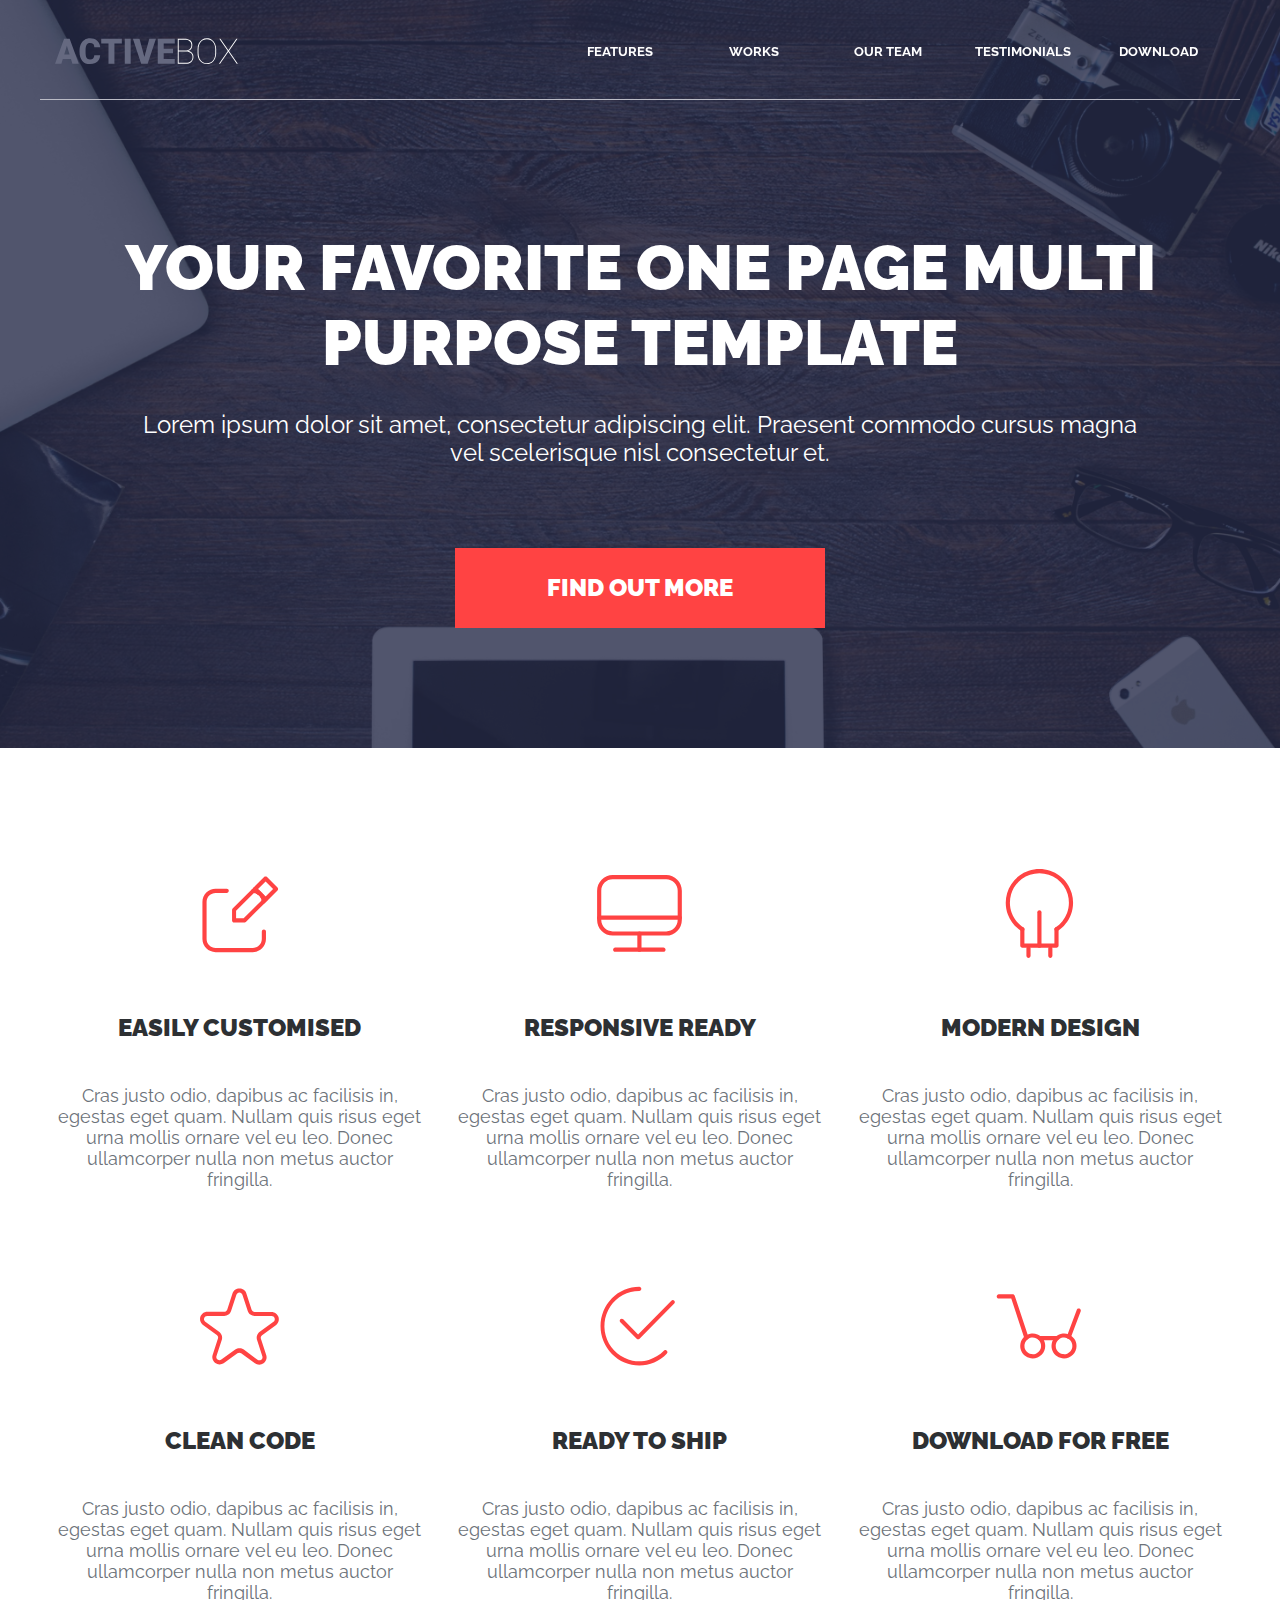
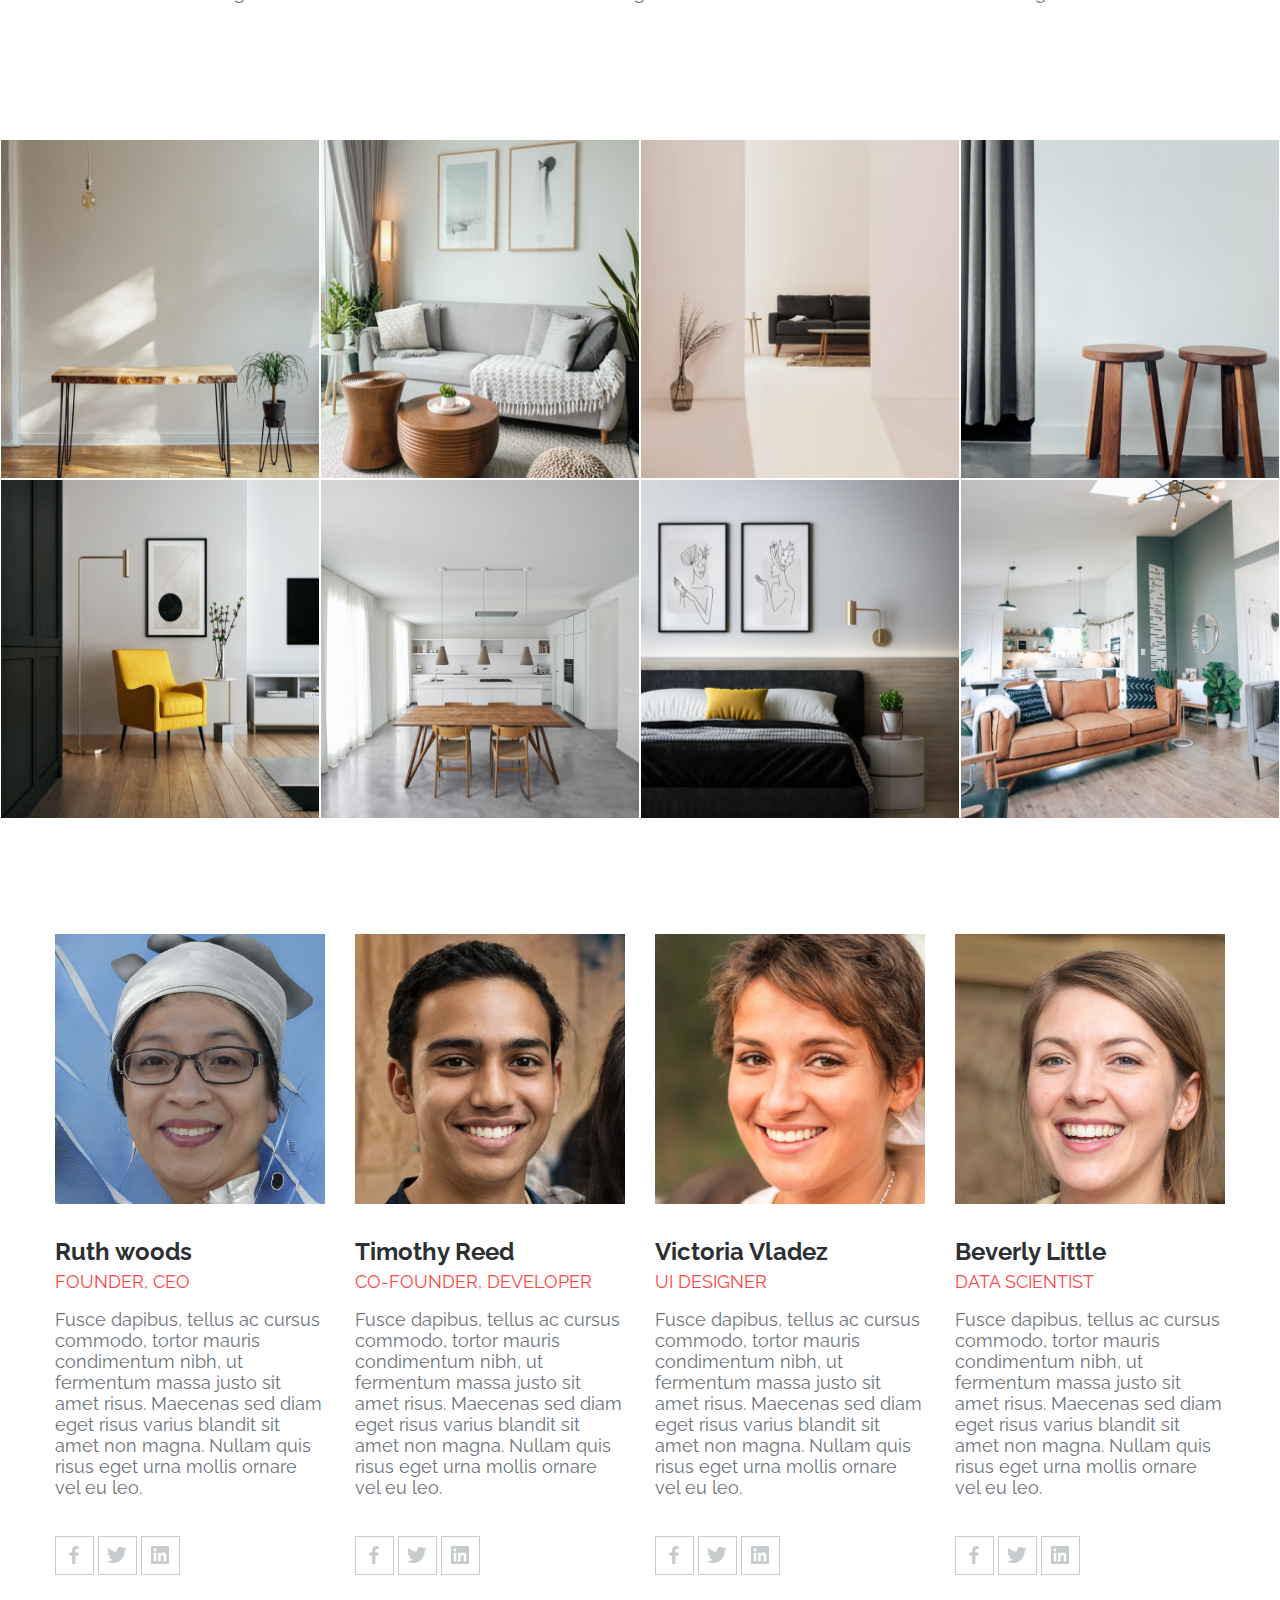
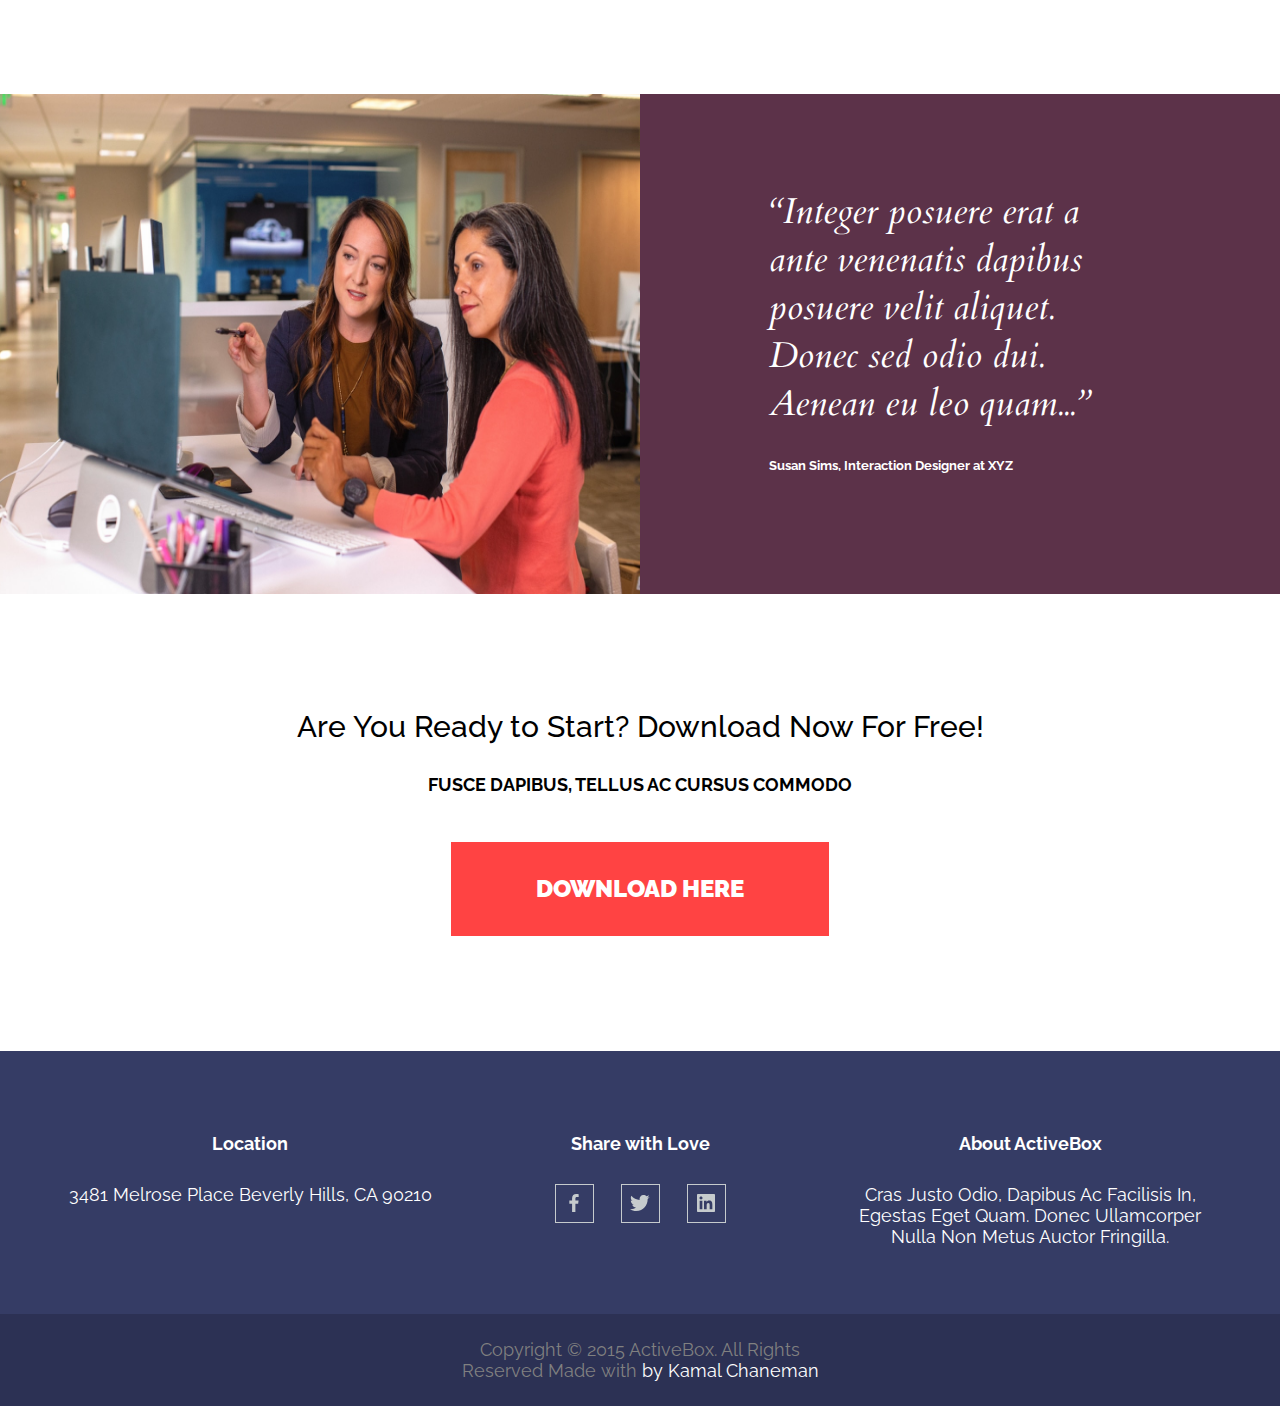
==== commit 54e9b55b: "change features" ====
--- a/index.html
+++ b/index.html
@@ -45,42 +45,52 @@
     </div>
   </section>
   <!--FEATURES-->
-  <section class="features" id="features">
-    <div class="container">
-      <div class="features__cards">
-        <div class="features__card-el">
-          <img src="./img/icon_1.svg" alt="icon1" class="features__icon"></img>
-            <h3 class="features__title">Easily Customised</h3>
-            <p class="features__description">Cras justo odio, dapibus ac facilisis in, egestas eget quam. Nullam quis risus eget urna mollis ornare vel eu leo. Donec ullamcorper nulla non metus auctor fringilla.</p>
-        </div>
-        <div class="features__card-el">
-          <img src="./img/icon_2.svg" alt="icon2" class="features__icon"></img>
-            <h3 class="features__title">Responsive REady</h3>
-            <p class="features__description">Cras justo odio, dapibus ac facilisis in, egestas eget quam. Nullam quis risus eget urna mollis ornare vel eu leo. Donec ullamcorper nulla non metus auctor fringilla.</p>
-        </div>
-        <div class="features__card-el">
-          <img src="./img/icon_3.svg" alt="icon3" class="features__icon"></img>
-            <h3 class="features__title">Modern Design</h3>
-            <p class="features__description">Cras justo odio, dapibus ac facilisis in, egestas eget quam. Nullam quis risus eget urna mollis ornare vel eu leo. Donec ullamcorper nulla non metus auctor fringilla.</p>
-        </div>
-        <div class="features__card-el">
-          <img src="./img/icon_4.svg" alt="icon4" class="features__icon"></img>
-            <h3 class="features__title">Clean Code</h3>
-            <p class="features__description">Cras justo odio, dapibus ac facilisis in, egestas eget quam. Nullam quis risus eget urna mollis ornare vel eu leo. Donec ullamcorper nulla non metus auctor fringilla.</p>
-        </div>
-        <div class="features__card-el">
-          <img src="./img/icon_5.svg" alt="icon5" class="features__icon"></img>
-            <h3 class="features__title">Ready to Ship</h3>
-            <p class="features__description">Cras justo odio, dapibus ac facilisis in, egestas eget quam. Nullam quis risus eget urna mollis ornare vel eu leo. Donec ullamcorper nulla non metus auctor fringilla.</p>
-        </div>
-        <div class="features__card-el">
-          <img src="./img/icon_6.svg" alt="icon6" class="features__icon"></img>
-            <h3 class="features__title">Download for Free</h3>
-            <p class="features__description">Cras justo odio, dapibus ac facilisis in, egestas eget quam. Nullam quis risus eget urna mollis ornare vel eu leo. Donec ullamcorper nulla non metus auctor fringilla.</p>
-        </div>
-      </div>
-    </div>
-  </section>
+  <div class="features" id="features">
+    <div class="container features__container">
+      <div class="feature">
+          <div class="feature__wrap-img">
+            <img src="./img/icon_1.svg" alt="icon1" class="feature__img"/>
+          </div>
+          <h3 class="feature__title">Easily Customised</h3>
+          <p class="feature__description">Cras justo odio, dapibus ac facilisis in, egestas eget quam. Nullam quis risus eget urna mollis ornare vel eu leo. Donec ullamcorper nulla non metus auctor fringilla.</p>
+      </div>
+      <div class="feature">
+          <div class="feature__wrap-img">
+            <img src="./img/icon_2.svg" alt="icon1" class="feature__img"/>
+          </div>
+          <h3 class="feature__title">Responsive REady</h3>
+          <p class="feature__description">Cras justo odio, dapibus ac facilisis in, egestas eget quam. Nullam quis risus eget urna mollis ornare vel eu leo. Donec ullamcorper nulla non metus auctor fringilla.</p>
+      </div>
+      <div class="feature">
+          <div class="feature__wrap-img">
+            <img src="./img/icon_3.svg" alt="icon1" class="feature__img"/>
+          </div>
+          <h3 class="feature__title">Modern Design</h3>
+          <p class="feature__description">Cras justo odio, dapibus ac facilisis in, egestas eget quam. Nullam quis risus eget urna mollis ornare vel eu leo. Donec ullamcorper nulla non metus auctor fringilla.</p>
+      </div>
+      <div class="feature">
+          <div class="feature__wrap-img">
+            <img src="./img/icon_4.svg" alt="icon1" class="feature__img"/>
+          </div>
+          <h3 class="feature__title">Clean Code</h3>
+          <p class="feature__description">Cras justo odio, dapibus ac facilisis in, egestas eget quam. Nullam quis risus eget urna mollis ornare vel eu leo. Donec ullamcorper nulla non metus auctor fringilla.</p>
+      </div>
+      <div class="feature">
+          <div class="feature__wrap-img">
+            <img src="./img/icon_5.svg" alt="icon1" class="feature__img"/>
+          </div>
+          <h3 class="feature__title">Ready to Ship</h3>
+          <p class="feature__description">Cras justo odio, dapibus ac facilisis in, egestas eget quam. Nullam quis risus eget urna mollis ornare vel eu leo. Donec ullamcorper nulla non metus auctor fringilla.</p>
+      </div>
+      <div class="feature">
+          <div class="feature__wrap-img">
+            <img src="./img/icon_6.svg" alt="icon1" class="feature__img"/>
+          </div>
+          <h3 class="feature__title">Download for Free</h3>
+          <p class="feature__description">Cras justo odio, dapibus ac facilisis in, egestas eget quam. Nullam quis risus eget urna mollis ornare vel eu leo. Donec ullamcorper nulla non metus auctor fringilla.</p>
+      </div>
+    </div>
+  </div>
 <!--WORKS-->
 <section class="works" id="works">
   <div class="works__content">
--- a/css/style.css
+++ b/css/style.css
@@ -102,6 +102,7 @@
   background-repeat: no-repeat;
   background-size: cover;
   background-position: center;
+  margin-bottom: 116px;
 }
 
 .banner::before{
@@ -162,33 +163,43 @@
 
 /*FEATURES*/
 
-.features__cards {
-  display: flex;
-  flex-wrap: wrap;
-  justify-content: space-between;
+.features{
+  margin-bottom: 136px;
+}
+
+.features__container {
   text-align: center;
-  margin-top: 116px;
-}
-
-.features__icon{
-  margin-bottom: 60px;
-}
-
-.features__card-el {
-  max-width: 370px;
-  margin-bottom: 85px;
-}
-
-.features__title{
+  display: grid;
+  grid-template-columns: 1fr 1fr 1fr;
+  column-gap: 31px;
+  row-gap: 87px;
+}
+
+.feature__wrap-img{
+  width: 100px;
+  height: 100px;
+  display: flex;
+  align-items: center;
+  justify-content: center;
+  margin: 0 auto 50px;
+}
+
+.feature__img{
+  width: 100%;
+  height: 100%;
+  object-fit: scale-down;
+}
+
+.feature__title{
   font-size: 24px;
   font-weight: 900;
   line-height: 28px;
   color: #2D3033;
-  margin-bottom: 40px;
-  text-transform: uppercase;
-}
-
-.features__description{
+  margin-bottom: 43px;
+  text-transform: uppercase;
+}
+
+.feature__description{
   font-size: 18px;
   font-weight: 400;
   line-height: 21px;
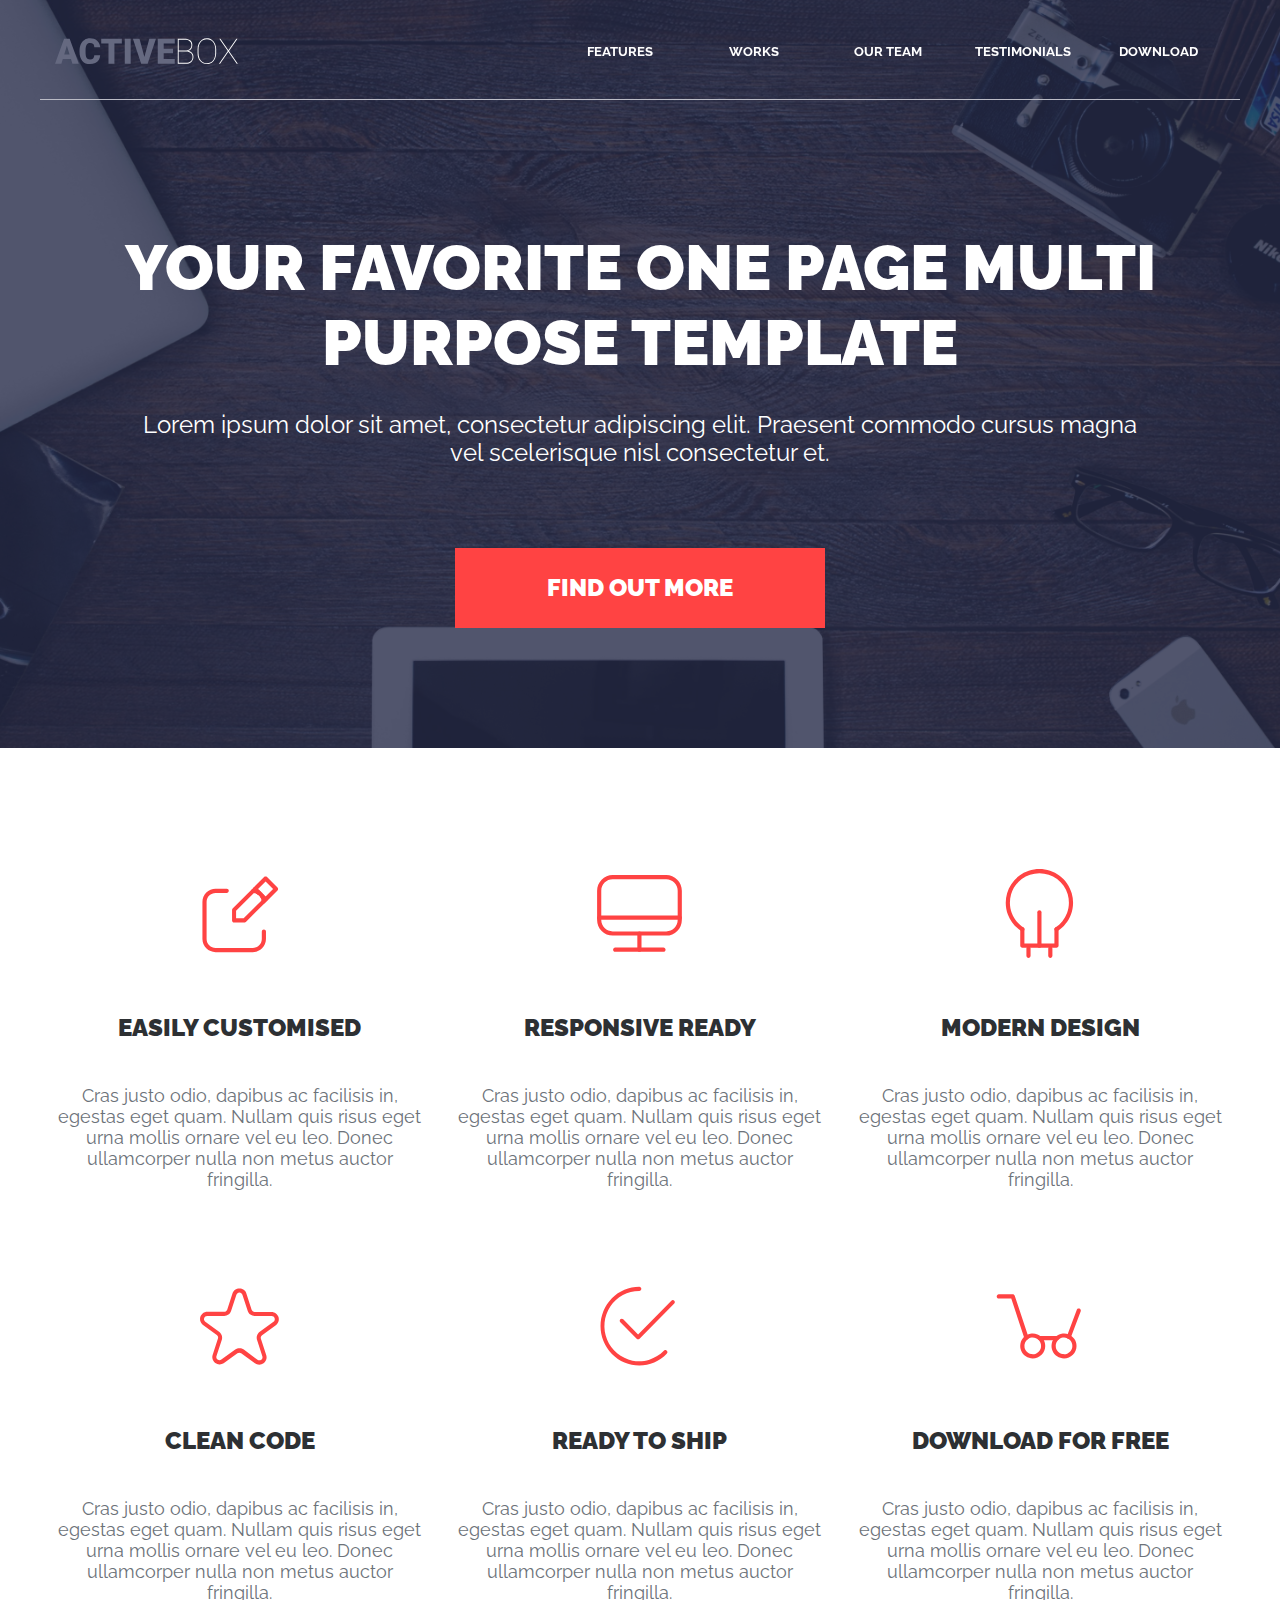
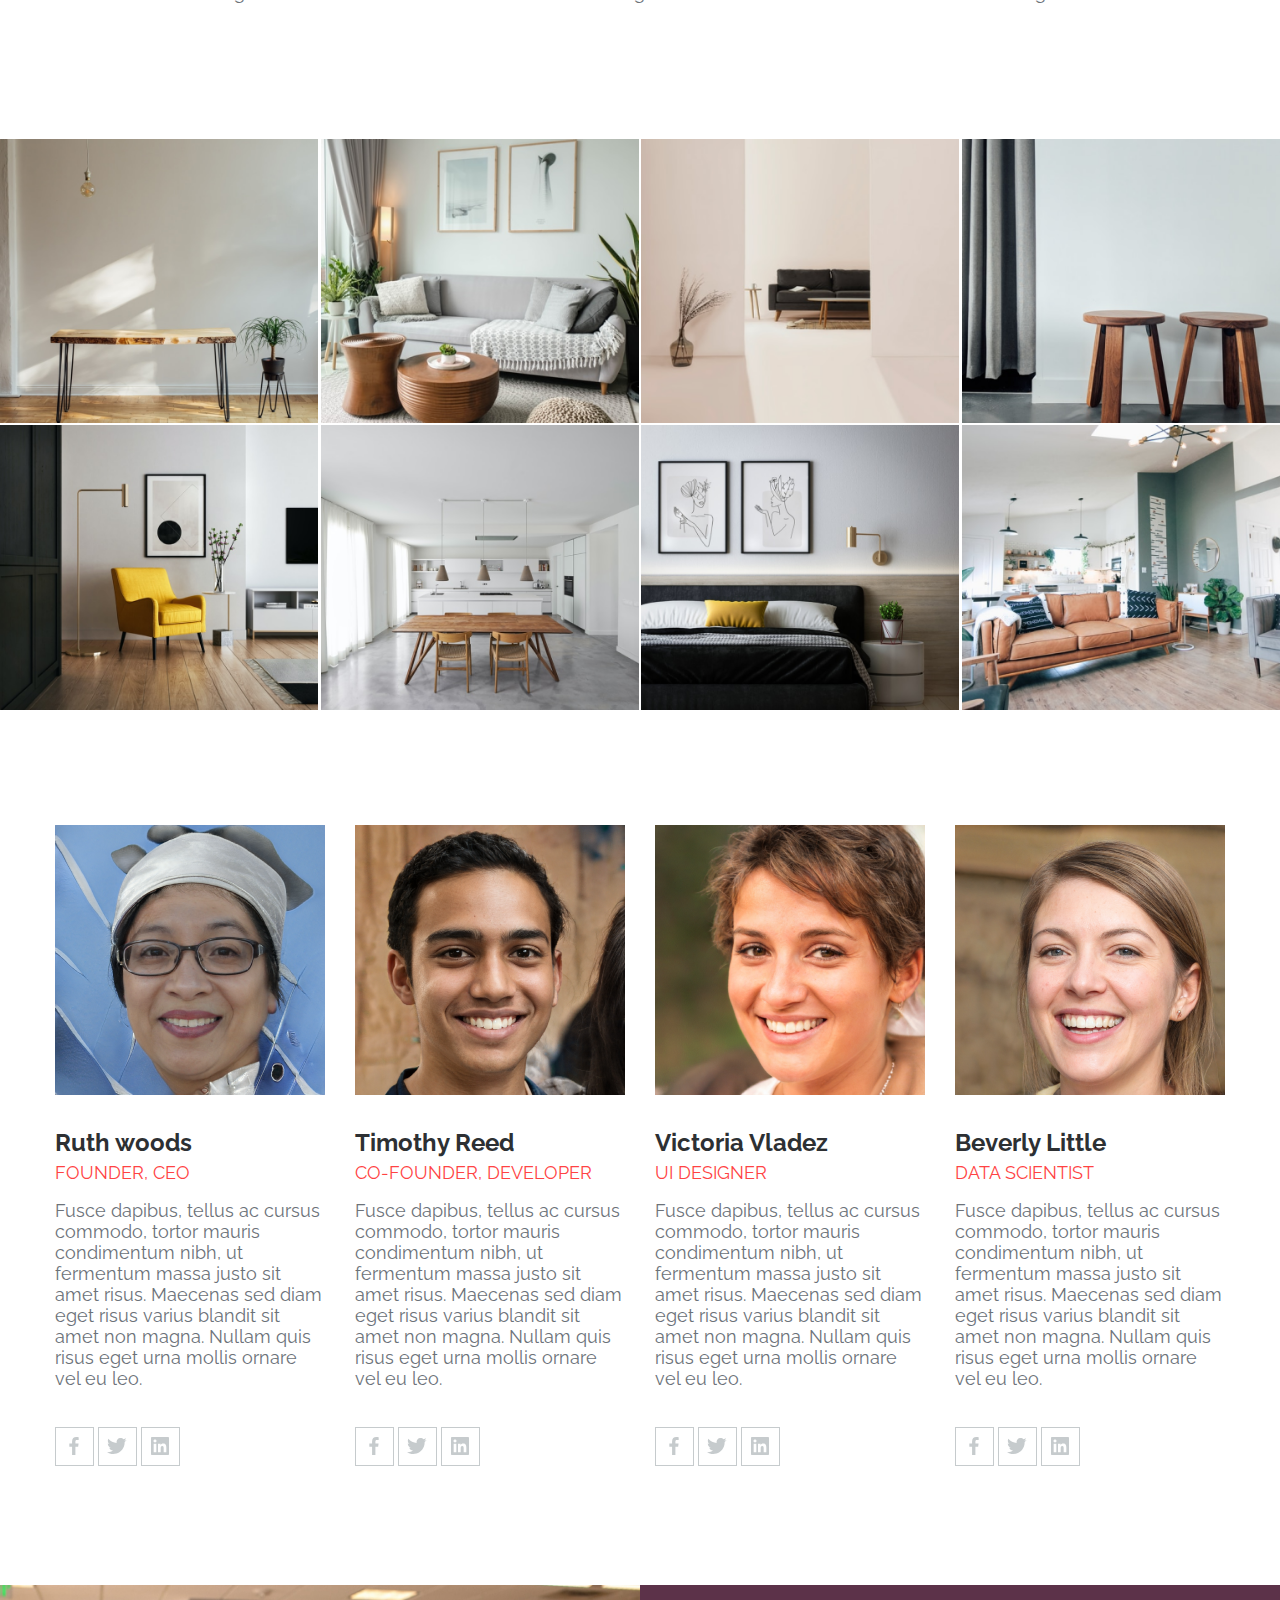
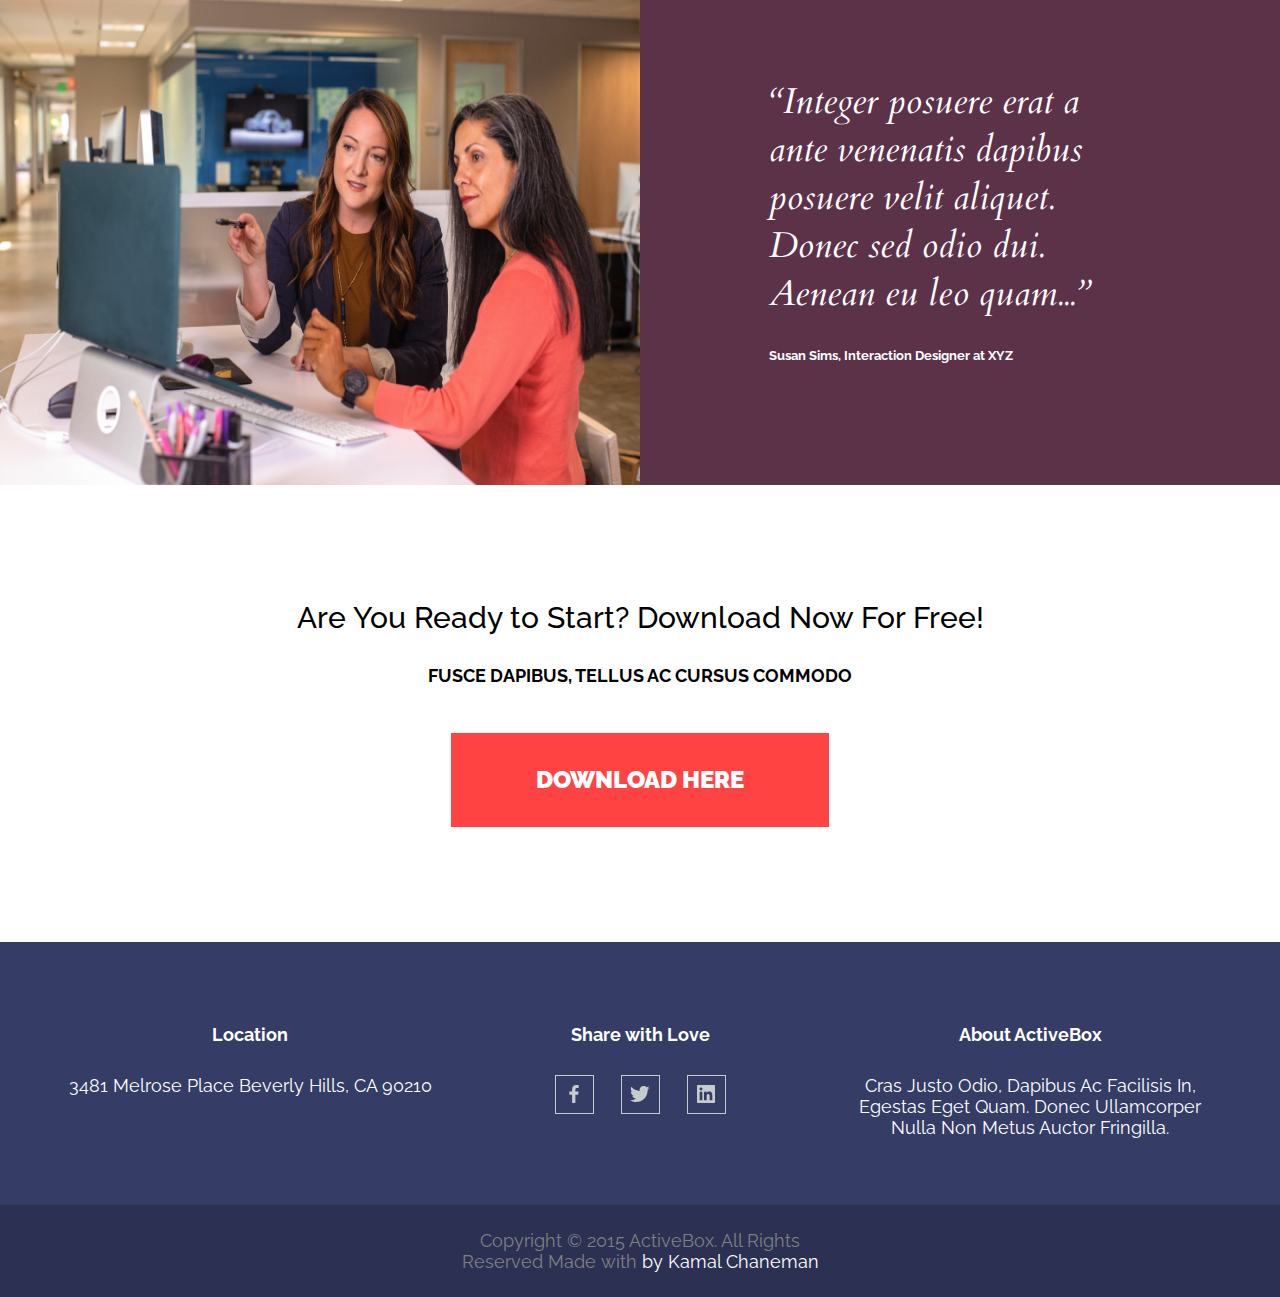
==== commit 7f0ef1ff: "change works" ====
--- a/index.html
+++ b/index.html
@@ -92,66 +92,64 @@
     </div>
   </div>
 <!--WORKS-->
-<section class="works" id="works">
-  <div class="works__content">
-    <div class="works__about">
-      <img src="./img/work_1.png" alt="work_1" class="works__about-pic">
-      <div class="works__color-card">
-        <h2 class="color__title">Project Name</h2>
-        <p class="color__desc">User Interface Design</p>
-      </div>
-    </div>
-    <div class="works__about">
-      <img src="./img/work_2.png" alt="work_2" class="works__about-pic">
-    <div class="works__color-card">
-        <h2 class="color__title">Project Name</h2>
-        <p class="color__desc">User Interface Design</p>
-      </div>  
-    </div>
-    <div class="works__about">
-      <img src="./img/work_3.png" alt="work_3" class="works__about-pic">
-    <div class="works__color-card">
-        <h2 class="color__title">Project Name</h2>
-        <p class="color__desc">User Interface Design</p>
-      </div>  
-    </div>
-    <div class="works__about">
-      <img src="./img/work_4.png" alt="work_4" class="works__about-pic">
-    <div class="works__color-card">
-        <h2 class="color__title">Project Name</h2>
-        <p class="color__desc">User Interface Design</p>
-      </div>  
-    </div>
-    <div class="works__about">
-      <img src="./img/work_5.png" alt="work_5" class="works__about-pic">
-    <div class="works__color-card">
-        <h2 class="color__title">Project Name</h2>
-        <p class="color__desc">User Interface Design</p>
-      </div>  
-    </div>
-    <div class="works__about">
-      <img src="./img/work_6.png" alt="work_6" class="works__about-pic">
-    <div class="works__color-card">
-        <h2 class="color__title">Project Name</h2>
-        <p class="color__desc">User Interface Design</p>
-      </div>  
-    </div>
-    <div class="works__about">
-      <img src="./img/work_7.png" alt="work_7" class="works__about-pic">
-    <div class="works__color-card">
-        <h2 class="color__title">Project Name</h2>
-        <p class="color__desc">User Interface Design</p>
-      </div>  
-    </div>
-    <div class="works__about">
-      <img src="./img/work_8.png" alt="work_8" class="works__about-pic">
-    <div class="works__color-card">
-        <h2 class="color__title">Project Name</h2>
-        <p class="color__desc">User Interface Design</p>
-      </div>  
-    </div>
-  </div>
-</section>
+<div class="works" id="works">
+    <div class="work">
+      <img src="./img/work_1.png" alt="work_1" class="work__img">
+      <div class="work__info">
+        <h3 class="work__title">Project Name</h3>
+        <p class="work__description">User Interface Design</p>
+      </div>
+    </div>
+    <div class="work">
+      <img src="./img/work_2.png" alt="work_2" class="work__img">
+      <div class="work__info">
+        <h3 class="work__title">Project Name</h3>
+        <p class="work__description">User Interface Design</p>
+      </div>  
+    </div>
+    <div class="work">
+      <img src="./img/work_3.png" alt="work_3" class="work__img">
+      <div class="work__info">
+        <h3 class="work__title">Project Name</h3>
+        <p class="work__description">User Interface Design</p>
+      </div>  
+    </div>
+    <div class="work">
+      <img src="./img/work_4.png" alt="work_4" class="work__img">
+      <div class="work__info">
+        <h3 class="work__title">Project Name</h3>
+        <p class="work__description">User Interface Design</p>
+      </div>  
+    </div>
+    <div class="work">
+      <img src="./img/work_5.png" alt="work_5" class="work__img">
+      <div class="work__info">
+        <h3 class="work__title">Project Name</h3>
+        <p class="work__description">User Interface Design</p>
+      </div>  
+    </div>
+    <div class="work">
+      <img src="./img/work_6.png" alt="work_6" class="work__img">
+      <div class="work__info">
+        <h3 class="work__title">Project Name</h3>
+        <p class="work__description">User Interface Design</p>
+      </div>  
+    </div>
+    <div class="work">
+      <img src="./img/work_7.png" alt="work_7" class="work__img">
+      <div class="work__info">
+        <h2 class="work__title">Project Name</h2>
+        <p class="work__description">User Interface Design</p>
+      </div>  
+    </div>
+    <div class="work">
+      <img src="./img/work_8.png" alt="work_8" class="work__img">
+      <div class="work__info">
+        <h2 class="work__title">Project Name</h2>
+        <p class="work__description">User Interface Design</p>
+      </div>  
+    </div>
+</div>
 <!--OUR TEAM-->
 <section class="team" id="team">
   <div class="container">
--- a/css/style.css
+++ b/css/style.css
@@ -208,29 +208,29 @@
 
 /*WORKS*/
 
-.works__content {
-  display: flex;
-  flex-wrap: wrap;
-}
-
-.works__about {
-  width: 25%;
-  height: 340px;
+.works {
+  display: grid;
+  gap: 2px;
+  grid-template-columns: repeat(4, 1fr);
+}
+
+.work {
+  padding-top: 89.3%;
   overflow: hidden;
   position: relative;
-  border: 1px solid #fff;
-}
-
-.works__about-pic {
+}
+
+.work__img {
   position: absolute;
   top: 0;
   left: 0;
   z-index: 1;
   width: 100%;
   height: 100%;
-}
-
-.works__color-card{
+  object-fit: contain;
+}
+
+.work__info{
   display: flex;
   flex-direction: column;
   justify-content: center;
@@ -247,22 +247,23 @@
   transition: opacity 0.3s linear;
 }
 
-.color__title{
+.work__title{
   font-size: 24px;
   font-weight: 900;
   line-height: 28px;
   color: #fff;
-  margin-bottom: 42px;
-}
-
-.color__desc{
-  font-size: 18px;
-  font-weight: 400;
-  line-height: 21px;
-  color: #fff;
-}
-
-.works__about:hover .works__color-card{
+  margin-bottom: 38px;
+  text-transform: uppercase;
+}
+
+.work__description{
+  font-size: 18px;
+  font-weight: 400;
+  line-height: 21px;
+  color: #fff;
+}
+
+.work:hover .work__info{
   opacity: 1;
 }
 
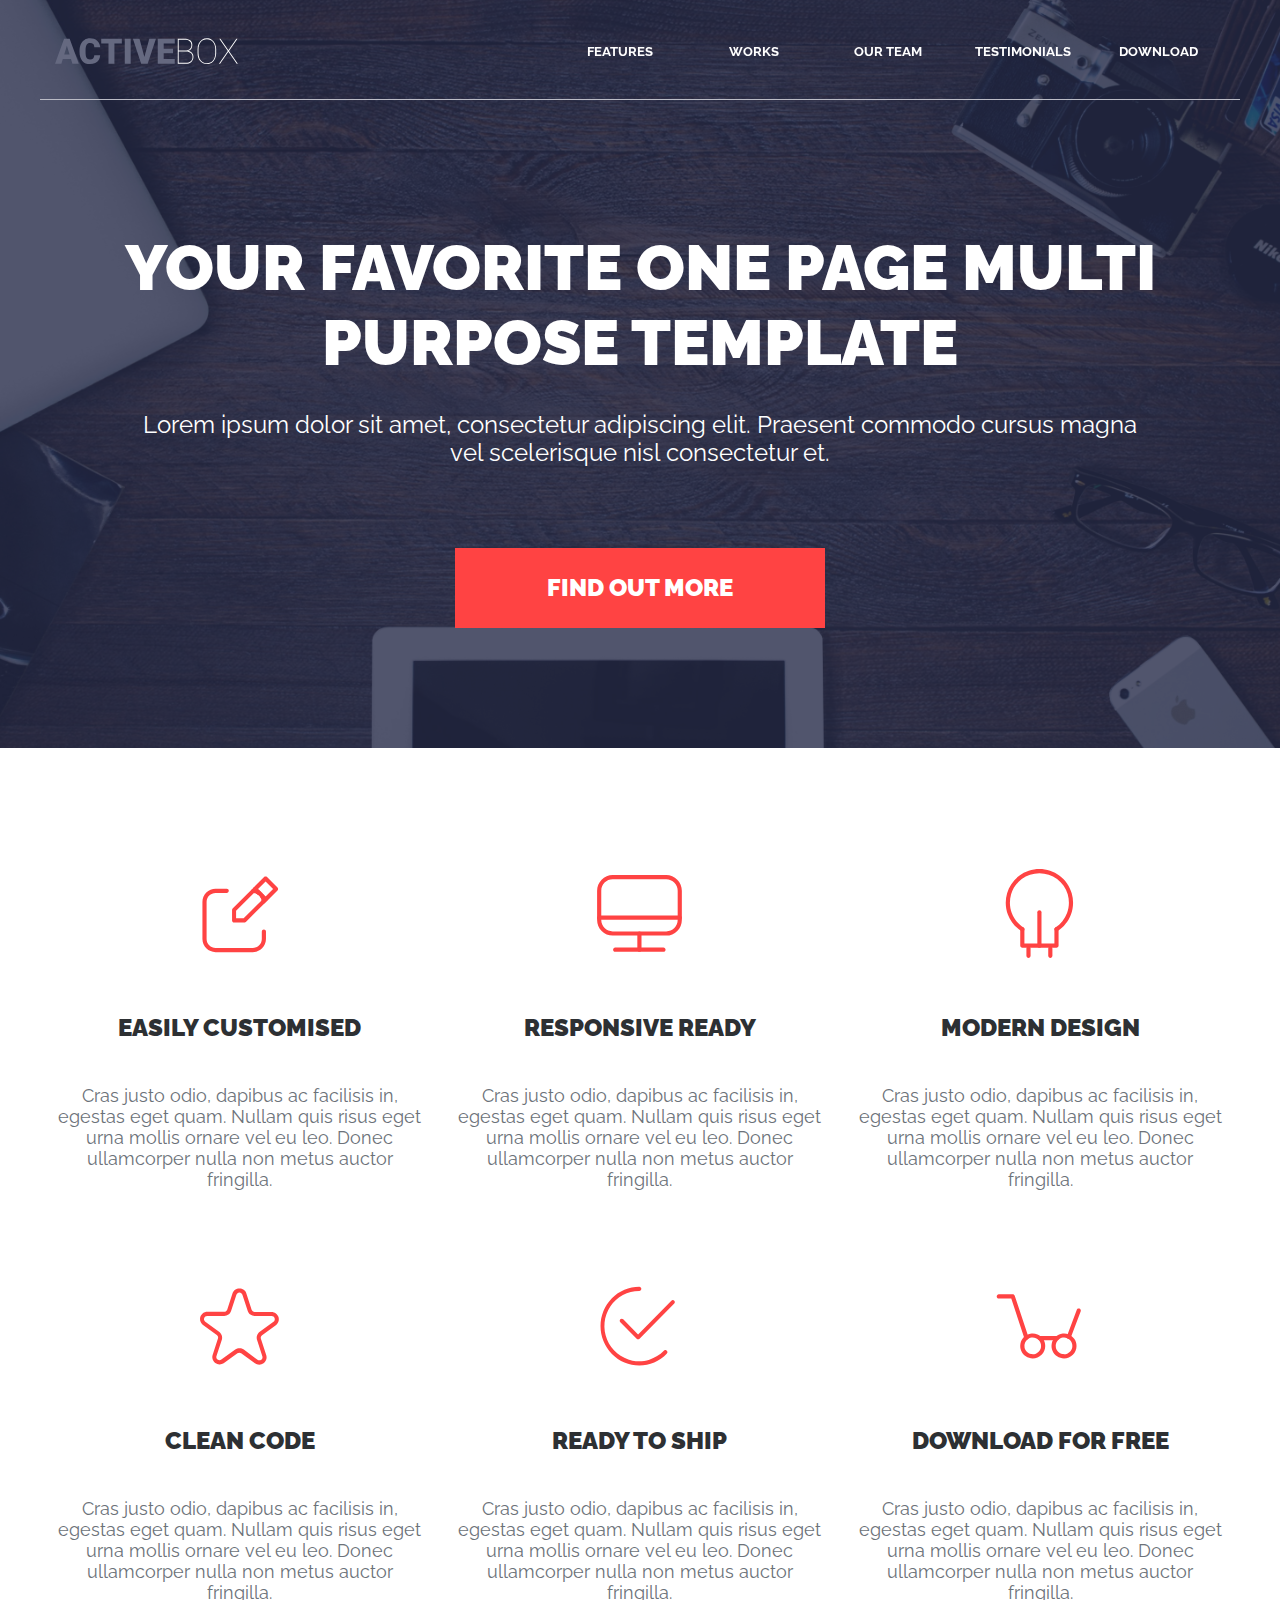
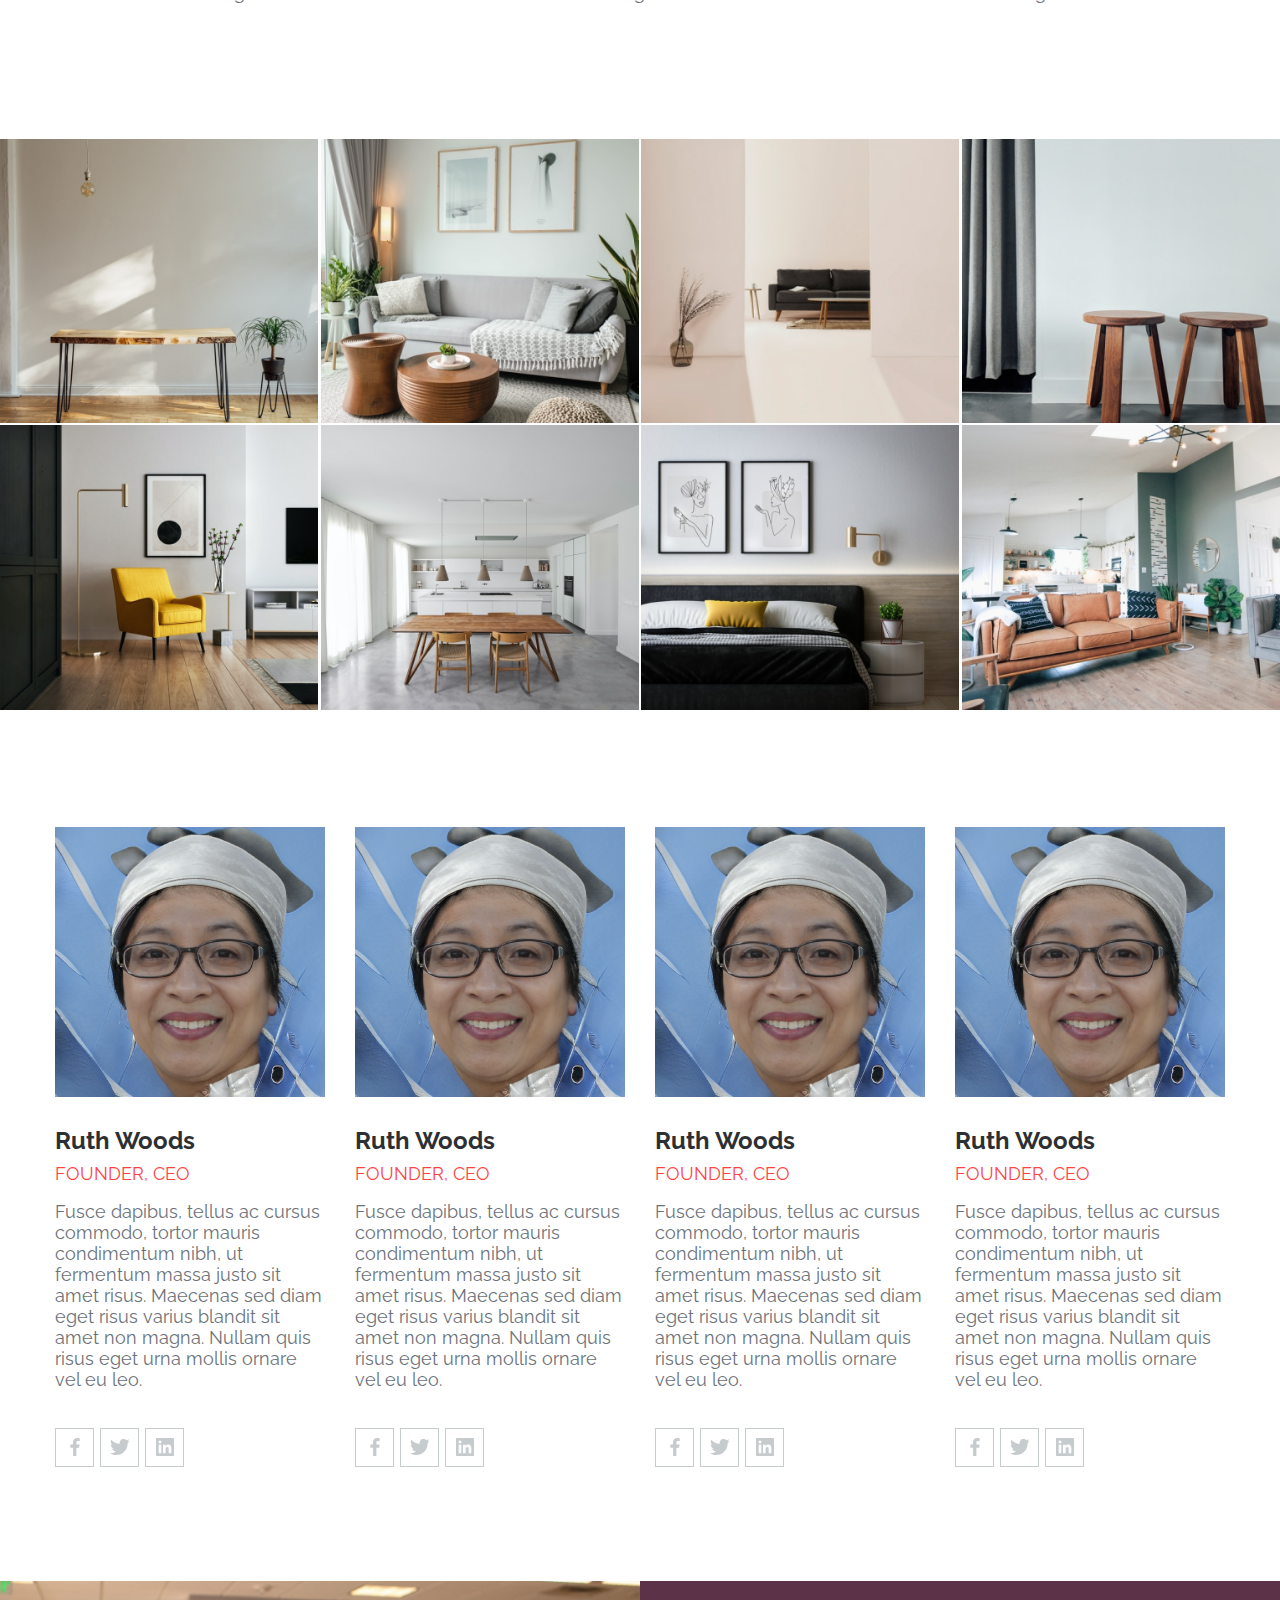
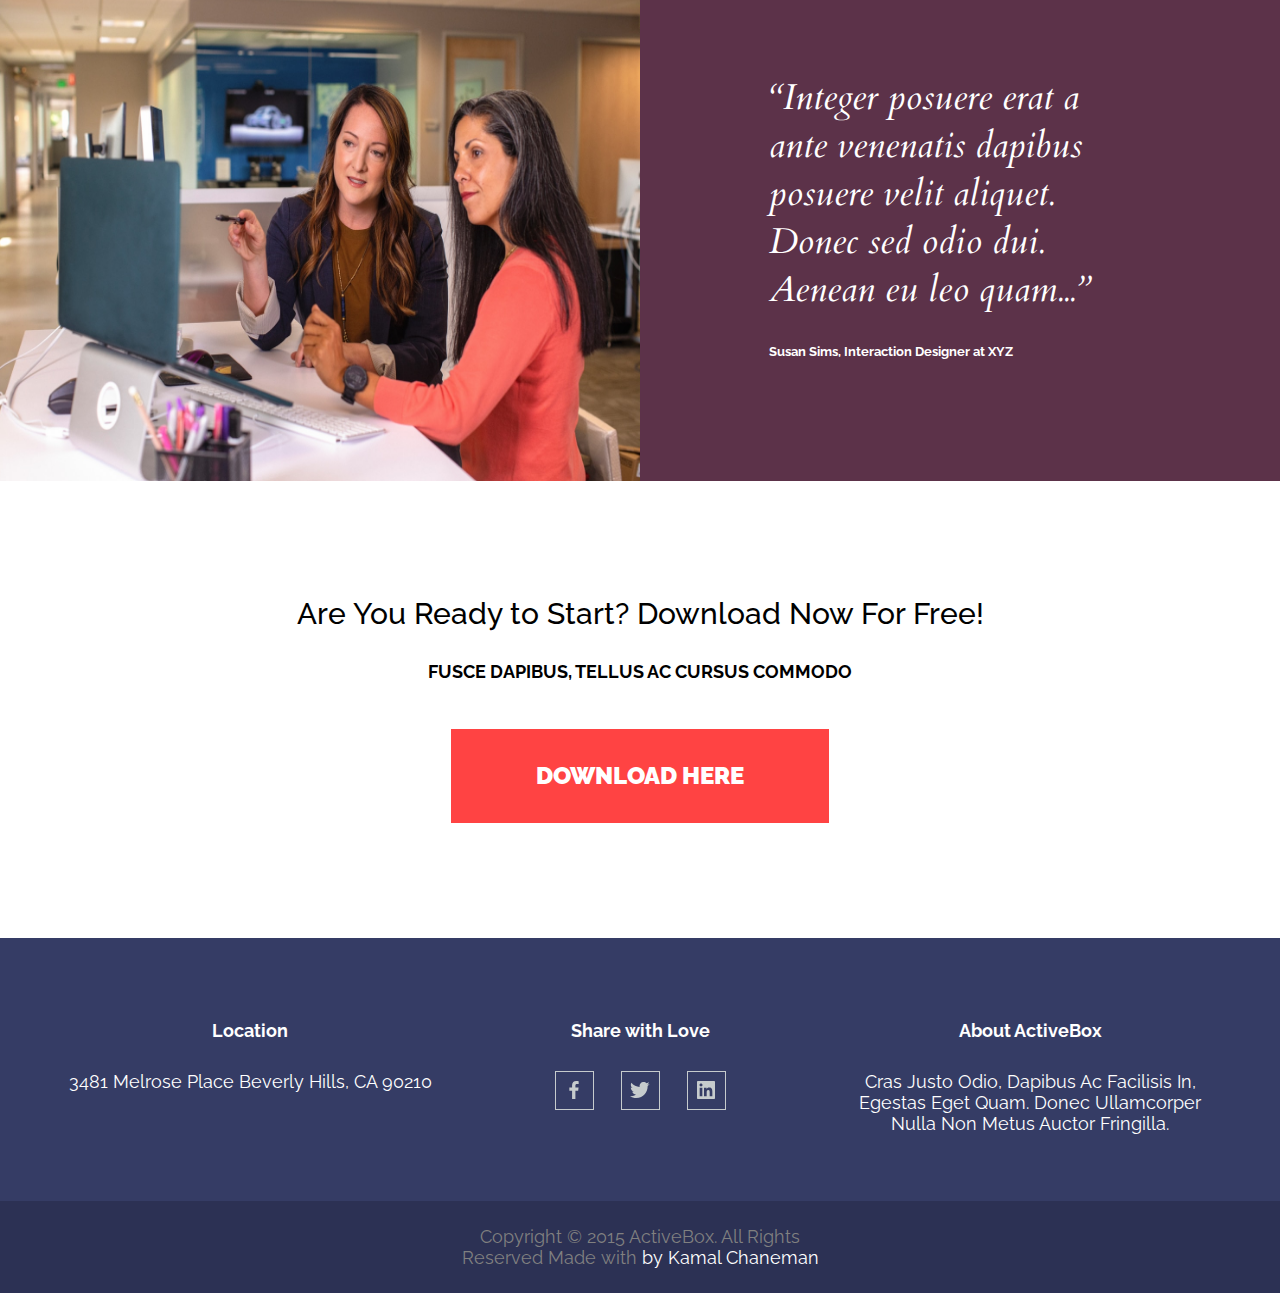
==== commit c27de78b: "change team" ====
--- a/index.html
+++ b/index.html
@@ -151,92 +151,111 @@
     </div>
 </div>
 <!--OUR TEAM-->
-<section class="team" id="team">
-  <div class="container">
-    <div class="team__block">
-      <div class="team__block-el">
-        <img src="./img/Rectangle 24.png" alt="Ruth" class="team__img">
-        <h2 class="team__title">Ruth woods</h2>
-        <h3 class="team__dev">founder, ceo</h3>
-        <p class="team__desc">Fusce dapibus, tellus ac cursus commodo, tortor mauris condimentum nibh, ut fermentum massa justo sit amet risus. Maecenas sed diam eget risus varius blandit sit amet non magna. Nullam quis risus eget urna mollis ornare vel eu leo.</p>
-        <div class="team__icons">
-          <svg class="team__icon" width="39" height="39" viewBox="0 0 39 39" fill="none" xmlns="http://www.w3.org/2000/svg">
-            <rect x="0.5" y="0.5" width="38" height="38" stroke="#C6CBCD"/>
-            <path d="M20.397 27.9969V19.8009H23.162L23.573 16.5919H20.397V14.5479C20.397 13.6219 20.655 12.9879 21.984 12.9879H23.668V10.1269C22.8487 10.0391 22.0251 9.99672 21.201 9.99993C18.757 9.99993 17.079 11.4919 17.079 14.2309V16.5859H14.332V19.7949H17.085V27.9969H20.397Z" fill="#C6CBCD" class="socialicon"/>
-          </svg>
-          <svg class="team__icon" width="39" height="39" viewBox="0 0 39 39" fill="none" xmlns="http://www.w3.org/2000/svg">
-            <rect x="0.5" y="0.5" width="38" height="38" stroke="#C6CBCD"/>
-            <path d="M26.633 14.978C26.646 15.153 26.646 15.327 26.646 15.501C26.646 20.826 22.593 26.962 15.186 26.962C12.904 26.962 10.784 26.301 9 25.153C9.324 25.19 9.636 25.203 9.973 25.203C11.786 25.2074 13.5476 24.6011 14.974 23.482C14.1334 23.4668 13.3186 23.1895 12.6432 22.6887C11.9679 22.188 11.4658 21.4889 11.207 20.689C11.456 20.726 11.706 20.751 11.968 20.751C12.329 20.751 12.692 20.701 13.029 20.614C12.1168 20.4298 11.2965 19.9353 10.7076 19.2147C10.1188 18.494 9.79769 17.5916 9.799 16.661V16.611C10.336 16.91 10.959 17.097 11.619 17.122C11.0661 16.7546 10.6127 16.256 10.2993 15.6708C9.98596 15.0856 9.82231 14.4319 9.823 13.768C9.823 13.02 10.022 12.334 10.371 11.736C11.3831 12.981 12.6455 13.9996 14.0763 14.7257C15.5072 15.4518 17.0746 15.8692 18.677 15.951C18.615 15.651 18.577 15.34 18.577 15.028C18.5767 14.499 18.6807 13.9751 18.8831 13.4862C19.0854 12.9974 19.3821 12.5533 19.7562 12.1792C20.1303 11.8051 20.5744 11.5084 21.0632 11.3061C21.5521 11.1037 22.076 10.9997 22.605 11C23.765 11 24.812 11.486 25.548 12.272C26.4498 12.0976 27.3145 11.7684 28.104 11.299C27.8034 12.2298 27.1738 13.0191 26.333 13.519C27.1328 13.4278 27.9144 13.2175 28.652 12.895C28.1011 13.6981 27.4185 14.4023 26.633 14.978Z" fill="#C6CBCD" class="socialicon"/>
-          </svg>
-          <svg class="team__icon" width="39" height="39" viewBox="0 0 39 39" fill="none" xmlns="http://www.w3.org/2000/svg">
-            <rect x="0.5" y="0.5" width="38" height="38" stroke="#C6CBCD"/>
-            <path d="M27 10H11C10.7348 10 10.4804 10.1054 10.2929 10.2929C10.1054 10.4804 10 10.7348 10 11V27C10 27.2652 10.1054 27.5196 10.2929 27.7071C10.4804 27.8946 10.7348 28 11 28H27C27.2652 28 27.5196 27.8946 27.7071 27.7071C27.8946 27.5196 28 27.2652 28 27V11C28 10.7348 27.8946 10.4804 27.7071 10.2929C27.5196 10.1054 27.2652 10 27 10ZM15.339 25.337H12.667V16.747H15.339V25.337ZM14.003 15.574C13.5924 15.574 13.1987 15.4109 12.9084 15.1206C12.6181 14.8303 12.455 14.4366 12.455 14.026C12.455 13.6154 12.6181 13.2217 12.9084 12.9314C13.1987 12.6411 13.5924 12.478 14.003 12.478C14.4136 12.478 14.8073 12.6411 15.0976 12.9314C15.3879 13.2217 15.551 13.6154 15.551 14.026C15.551 14.4366 15.3879 14.8303 15.0976 15.1206C14.8073 15.4109 14.4136 15.574 14.003 15.574ZM25.338 25.337H22.669V21.16C22.669 20.164 22.651 18.883 21.281 18.883C19.891 18.883 19.68 19.969 19.68 21.09V25.338H17.013V16.748H19.573V17.922H19.61C19.965 17.247 20.837 16.535 22.134 16.535C24.838 16.535 25.337 18.313 25.337 20.627V25.337H25.338Z" fill="#C6CBCD" class="socialicon"/>
-          </svg>
-        </div>
-      </div>
-      <div class="team__block-el">
-        <img src="./img/Rectangle 25.png" alt="" class="team__img">
-        <h2 class="team__title">Timothy Reed</h2>
-        <h3 class="team__dev">co-founder, developer</h3>
-        <p class="team__desc">Fusce dapibus, tellus ac cursus commodo, tortor mauris condimentum nibh, ut fermentum massa justo sit amet risus. Maecenas sed diam eget risus varius blandit sit amet non magna. Nullam quis risus eget urna mollis ornare vel eu leo.</p>
-        <div class="team__icons">
-          <svg class="team__icon" width="39" height="39" viewBox="0 0 39 39" fill="none" xmlns="http://www.w3.org/2000/svg">
-            <rect x="0.5" y="0.5" width="38" height="38" stroke="#C6CBCD"/>
-            <path d="M20.397 27.9969V19.8009H23.162L23.573 16.5919H20.397V14.5479C20.397 13.6219 20.655 12.9879 21.984 12.9879H23.668V10.1269C22.8487 10.0391 22.0251 9.99672 21.201 9.99993C18.757 9.99993 17.079 11.4919 17.079 14.2309V16.5859H14.332V19.7949H17.085V27.9969H20.397Z" fill="#C6CBCD" class="socialicon"/>
-          </svg>
-          <svg class="team__icon" width="39" height="39" viewBox="0 0 39 39" fill="none" xmlns="http://www.w3.org/2000/svg">
-            <rect x="0.5" y="0.5" width="38" height="38" stroke="#C6CBCD"/>
-            <path d="M26.633 14.978C26.646 15.153 26.646 15.327 26.646 15.501C26.646 20.826 22.593 26.962 15.186 26.962C12.904 26.962 10.784 26.301 9 25.153C9.324 25.19 9.636 25.203 9.973 25.203C11.786 25.2074 13.5476 24.6011 14.974 23.482C14.1334 23.4668 13.3186 23.1895 12.6432 22.6887C11.9679 22.188 11.4658 21.4889 11.207 20.689C11.456 20.726 11.706 20.751 11.968 20.751C12.329 20.751 12.692 20.701 13.029 20.614C12.1168 20.4298 11.2965 19.9353 10.7076 19.2147C10.1188 18.494 9.79769 17.5916 9.799 16.661V16.611C10.336 16.91 10.959 17.097 11.619 17.122C11.0661 16.7546 10.6127 16.256 10.2993 15.6708C9.98596 15.0856 9.82231 14.4319 9.823 13.768C9.823 13.02 10.022 12.334 10.371 11.736C11.3831 12.981 12.6455 13.9996 14.0763 14.7257C15.5072 15.4518 17.0746 15.8692 18.677 15.951C18.615 15.651 18.577 15.34 18.577 15.028C18.5767 14.499 18.6807 13.9751 18.8831 13.4862C19.0854 12.9974 19.3821 12.5533 19.7562 12.1792C20.1303 11.8051 20.5744 11.5084 21.0632 11.3061C21.5521 11.1037 22.076 10.9997 22.605 11C23.765 11 24.812 11.486 25.548 12.272C26.4498 12.0976 27.3145 11.7684 28.104 11.299C27.8034 12.2298 27.1738 13.0191 26.333 13.519C27.1328 13.4278 27.9144 13.2175 28.652 12.895C28.1011 13.6981 27.4185 14.4023 26.633 14.978Z" fill="#C6CBCD" class="socialicon"/>
-          </svg>
-          <svg class="team__icon" width="39" height="39" viewBox="0 0 39 39" fill="none" xmlns="http://www.w3.org/2000/svg">
-            <rect x="0.5" y="0.5" width="38" height="38" stroke="#C6CBCD"/>
-            <path d="M27 10H11C10.7348 10 10.4804 10.1054 10.2929 10.2929C10.1054 10.4804 10 10.7348 10 11V27C10 27.2652 10.1054 27.5196 10.2929 27.7071C10.4804 27.8946 10.7348 28 11 28H27C27.2652 28 27.5196 27.8946 27.7071 27.7071C27.8946 27.5196 28 27.2652 28 27V11C28 10.7348 27.8946 10.4804 27.7071 10.2929C27.5196 10.1054 27.2652 10 27 10ZM15.339 25.337H12.667V16.747H15.339V25.337ZM14.003 15.574C13.5924 15.574 13.1987 15.4109 12.9084 15.1206C12.6181 14.8303 12.455 14.4366 12.455 14.026C12.455 13.6154 12.6181 13.2217 12.9084 12.9314C13.1987 12.6411 13.5924 12.478 14.003 12.478C14.4136 12.478 14.8073 12.6411 15.0976 12.9314C15.3879 13.2217 15.551 13.6154 15.551 14.026C15.551 14.4366 15.3879 14.8303 15.0976 15.1206C14.8073 15.4109 14.4136 15.574 14.003 15.574ZM25.338 25.337H22.669V21.16C22.669 20.164 22.651 18.883 21.281 18.883C19.891 18.883 19.68 19.969 19.68 21.09V25.338H17.013V16.748H19.573V17.922H19.61C19.965 17.247 20.837 16.535 22.134 16.535C24.838 16.535 25.337 18.313 25.337 20.627V25.337H25.338Z" fill="#C6CBCD" class="socialicon"/>
-          </svg>
-        </div>
-      </div>
-      <div class="team__block-el">
-        <img src="./img/victoria.png" alt="" class="team__img">
-        <h2 class="team__title">Victoria Vladez</h2>
-        <h3 class="team__dev">ui designer</h3>
-        <p class="team__desc">Fusce dapibus, tellus ac cursus commodo, tortor mauris condimentum nibh, ut fermentum massa justo sit amet risus. Maecenas sed diam eget risus varius blandit sit amet non magna. Nullam quis risus eget urna mollis ornare vel eu leo.</p>
-        <div class="team__icons">
-          <svg class="team__icon" width="39" height="39" viewBox="0 0 39 39" fill="none" xmlns="http://www.w3.org/2000/svg">
-            <rect x="0.5" y="0.5" width="38" height="38" stroke="#C6CBCD"/>
-            <path d="M20.397 27.9969V19.8009H23.162L23.573 16.5919H20.397V14.5479C20.397 13.6219 20.655 12.9879 21.984 12.9879H23.668V10.1269C22.8487 10.0391 22.0251 9.99672 21.201 9.99993C18.757 9.99993 17.079 11.4919 17.079 14.2309V16.5859H14.332V19.7949H17.085V27.9969H20.397Z" fill="#C6CBCD" class="socialicon"/>
-          </svg>
-          <svg class="team__icon" width="39" height="39" viewBox="0 0 39 39" fill="none" xmlns="http://www.w3.org/2000/svg">
-            <rect x="0.5" y="0.5" width="38" height="38" stroke="#C6CBCD"/>
-            <path d="M26.633 14.978C26.646 15.153 26.646 15.327 26.646 15.501C26.646 20.826 22.593 26.962 15.186 26.962C12.904 26.962 10.784 26.301 9 25.153C9.324 25.19 9.636 25.203 9.973 25.203C11.786 25.2074 13.5476 24.6011 14.974 23.482C14.1334 23.4668 13.3186 23.1895 12.6432 22.6887C11.9679 22.188 11.4658 21.4889 11.207 20.689C11.456 20.726 11.706 20.751 11.968 20.751C12.329 20.751 12.692 20.701 13.029 20.614C12.1168 20.4298 11.2965 19.9353 10.7076 19.2147C10.1188 18.494 9.79769 17.5916 9.799 16.661V16.611C10.336 16.91 10.959 17.097 11.619 17.122C11.0661 16.7546 10.6127 16.256 10.2993 15.6708C9.98596 15.0856 9.82231 14.4319 9.823 13.768C9.823 13.02 10.022 12.334 10.371 11.736C11.3831 12.981 12.6455 13.9996 14.0763 14.7257C15.5072 15.4518 17.0746 15.8692 18.677 15.951C18.615 15.651 18.577 15.34 18.577 15.028C18.5767 14.499 18.6807 13.9751 18.8831 13.4862C19.0854 12.9974 19.3821 12.5533 19.7562 12.1792C20.1303 11.8051 20.5744 11.5084 21.0632 11.3061C21.5521 11.1037 22.076 10.9997 22.605 11C23.765 11 24.812 11.486 25.548 12.272C26.4498 12.0976 27.3145 11.7684 28.104 11.299C27.8034 12.2298 27.1738 13.0191 26.333 13.519C27.1328 13.4278 27.9144 13.2175 28.652 12.895C28.1011 13.6981 27.4185 14.4023 26.633 14.978Z" fill="#C6CBCD" class="socialicon"/>
-          </svg>
-          <svg class="team__icon" width="39" height="39" viewBox="0 0 39 39" fill="none" xmlns="http://www.w3.org/2000/svg">
-            <rect x="0.5" y="0.5" width="38" height="38" stroke="#C6CBCD"/>
-            <path d="M27 10H11C10.7348 10 10.4804 10.1054 10.2929 10.2929C10.1054 10.4804 10 10.7348 10 11V27C10 27.2652 10.1054 27.5196 10.2929 27.7071C10.4804 27.8946 10.7348 28 11 28H27C27.2652 28 27.5196 27.8946 27.7071 27.7071C27.8946 27.5196 28 27.2652 28 27V11C28 10.7348 27.8946 10.4804 27.7071 10.2929C27.5196 10.1054 27.2652 10 27 10ZM15.339 25.337H12.667V16.747H15.339V25.337ZM14.003 15.574C13.5924 15.574 13.1987 15.4109 12.9084 15.1206C12.6181 14.8303 12.455 14.4366 12.455 14.026C12.455 13.6154 12.6181 13.2217 12.9084 12.9314C13.1987 12.6411 13.5924 12.478 14.003 12.478C14.4136 12.478 14.8073 12.6411 15.0976 12.9314C15.3879 13.2217 15.551 13.6154 15.551 14.026C15.551 14.4366 15.3879 14.8303 15.0976 15.1206C14.8073 15.4109 14.4136 15.574 14.003 15.574ZM25.338 25.337H22.669V21.16C22.669 20.164 22.651 18.883 21.281 18.883C19.891 18.883 19.68 19.969 19.68 21.09V25.338H17.013V16.748H19.573V17.922H19.61C19.965 17.247 20.837 16.535 22.134 16.535C24.838 16.535 25.337 18.313 25.337 20.627V25.337H25.338Z" fill="#C6CBCD" class="socialicon"/>
-          </svg>
-        </div>
-      </div>
-      <div class="team__block-el">
-        <img src="./img/beverly.png" alt="" class="team__img">
-        <h2 class="team__title">Beverly Little</h2>
-        <h3 class="team__dev">data scientist</h3>
-        <p class="team__desc">Fusce dapibus, tellus ac cursus commodo, tortor mauris condimentum nibh, ut fermentum massa justo sit amet risus. Maecenas sed diam eget risus varius blandit sit amet non magna. Nullam quis risus eget urna mollis ornare vel eu leo.</p>
-        <div class="team__icons">
-          <svg class="team__icon" width="39" height="39" viewBox="0 0 39 39" fill="none" xmlns="http://www.w3.org/2000/svg">
-            <rect x="0.5" y="0.5" width="38" height="38" stroke="#C6CBCD"/>
-            <path d="M20.397 27.9969V19.8009H23.162L23.573 16.5919H20.397V14.5479C20.397 13.6219 20.655 12.9879 21.984 12.9879H23.668V10.1269C22.8487 10.0391 22.0251 9.99672 21.201 9.99993C18.757 9.99993 17.079 11.4919 17.079 14.2309V16.5859H14.332V19.7949H17.085V27.9969H20.397Z" fill="#C6CBCD" class="socialicon"/>
-          </svg>
-          <svg class="team__icon" width="39" height="39" viewBox="0 0 39 39" fill="none" xmlns="http://www.w3.org/2000/svg">
-            <rect x="0.5" y="0.5" width="38" height="38" stroke="#C6CBCD"/>
-            <path d="M26.633 14.978C26.646 15.153 26.646 15.327 26.646 15.501C26.646 20.826 22.593 26.962 15.186 26.962C12.904 26.962 10.784 26.301 9 25.153C9.324 25.19 9.636 25.203 9.973 25.203C11.786 25.2074 13.5476 24.6011 14.974 23.482C14.1334 23.4668 13.3186 23.1895 12.6432 22.6887C11.9679 22.188 11.4658 21.4889 11.207 20.689C11.456 20.726 11.706 20.751 11.968 20.751C12.329 20.751 12.692 20.701 13.029 20.614C12.1168 20.4298 11.2965 19.9353 10.7076 19.2147C10.1188 18.494 9.79769 17.5916 9.799 16.661V16.611C10.336 16.91 10.959 17.097 11.619 17.122C11.0661 16.7546 10.6127 16.256 10.2993 15.6708C9.98596 15.0856 9.82231 14.4319 9.823 13.768C9.823 13.02 10.022 12.334 10.371 11.736C11.3831 12.981 12.6455 13.9996 14.0763 14.7257C15.5072 15.4518 17.0746 15.8692 18.677 15.951C18.615 15.651 18.577 15.34 18.577 15.028C18.5767 14.499 18.6807 13.9751 18.8831 13.4862C19.0854 12.9974 19.3821 12.5533 19.7562 12.1792C20.1303 11.8051 20.5744 11.5084 21.0632 11.3061C21.5521 11.1037 22.076 10.9997 22.605 11C23.765 11 24.812 11.486 25.548 12.272C26.4498 12.0976 27.3145 11.7684 28.104 11.299C27.8034 12.2298 27.1738 13.0191 26.333 13.519C27.1328 13.4278 27.9144 13.2175 28.652 12.895C28.1011 13.6981 27.4185 14.4023 26.633 14.978Z" fill="#C6CBCD" class="socialicon"/>
-          </svg>
-          <svg class="team__icon" width="39" height="39" viewBox="0 0 39 39" fill="none" xmlns="http://www.w3.org/2000/svg">
-            <rect x="0.5" y="0.5" width="38" height="38" stroke="#C6CBCD"/>
-            <path d="M27 10H11C10.7348 10 10.4804 10.1054 10.2929 10.2929C10.1054 10.4804 10 10.7348 10 11V27C10 27.2652 10.1054 27.5196 10.2929 27.7071C10.4804 27.8946 10.7348 28 11 28H27C27.2652 28 27.5196 27.8946 27.7071 27.7071C27.8946 27.5196 28 27.2652 28 27V11C28 10.7348 27.8946 10.4804 27.7071 10.2929C27.5196 10.1054 27.2652 10 27 10ZM15.339 25.337H12.667V16.747H15.339V25.337ZM14.003 15.574C13.5924 15.574 13.1987 15.4109 12.9084 15.1206C12.6181 14.8303 12.455 14.4366 12.455 14.026C12.455 13.6154 12.6181 13.2217 12.9084 12.9314C13.1987 12.6411 13.5924 12.478 14.003 12.478C14.4136 12.478 14.8073 12.6411 15.0976 12.9314C15.3879 13.2217 15.551 13.6154 15.551 14.026C15.551 14.4366 15.3879 14.8303 15.0976 15.1206C14.8073 15.4109 14.4136 15.574 14.003 15.574ZM25.338 25.337H22.669V21.16C22.669 20.164 22.651 18.883 21.281 18.883C19.891 18.883 19.68 19.969 19.68 21.09V25.338H17.013V16.748H19.573V17.922H19.61C19.965 17.247 20.837 16.535 22.134 16.535C24.838 16.535 25.337 18.313 25.337 20.627V25.337H25.338Z" fill="#C6CBCD" class="socialicon"/>
-          </svg>
-        </div>
-      </div>
-    </div>
-  </div>
-</section>
+<div class="team" id="team">
+  <div class="container team__container">
+      <div class="member">
+        <div class="member__wrapper-img">
+          <img src="./img/Rectangle 24.png" alt="Ruth" class="member__img">
+        </div>
+        <h3 class="member__title">Ruth woods</h3>
+        <p class="member__position">founder, ceo</p>
+        <p class="member__description">Fusce dapibus, tellus ac cursus commodo, tortor mauris condimentum nibh, ut fermentum massa justo sit amet risus. Maecenas sed diam eget risus varius blandit sit amet non magna. Nullam quis risus eget urna mollis ornare vel eu leo.</p>
+        <div class="member__icons">
+          <a href="#" class="member__link">
+            <svg width="10" height="18" viewBox="0 0 10 18" fill="none" xmlns="http://www.w3.org/2000/svg">
+              <path d="M6.39703 17.997V9.80099H9.16203L9.57303 6.59199H6.39703V4.54799C6.39703 3.62199 6.65503 2.98799 7.98403 2.98799H9.66803V0.126986C8.84867 0.0391771 8.02508 -0.00322112 7.20103 -1.39392e-05C4.75703 -1.39392e-05 3.07903 1.49199 3.07903 4.23099V6.58599H0.332031V9.79499H3.08503V17.997H6.39703Z" fill="#C6CBCD"/>
+              </svg>              
+          </a>
+          <a href="#" class="member__link">
+            <svg width="20" height="16" viewBox="0 0 20 16" fill="none" xmlns="http://www.w3.org/2000/svg">
+              <path d="M17.633 3.978C17.646 4.153 17.646 4.327 17.646 4.501C17.646 9.826 13.593 15.962 6.186 15.962C3.904 15.962 1.784 15.301 0 14.153C0.324 14.19 0.636 14.203 0.973 14.203C2.78599 14.2074 4.54765 13.6011 5.974 12.482C5.13342 12.4668 4.31858 12.1895 3.64324 11.6887C2.9679 11.188 2.46578 10.4889 2.207 9.689C2.456 9.726 2.706 9.751 2.968 9.751C3.329 9.751 3.692 9.701 4.029 9.614C3.11676 9.42981 2.29647 8.93535 1.70762 8.21469C1.11876 7.49402 0.797693 6.59165 0.799 5.661V5.611C1.336 5.91 1.959 6.097 2.619 6.122C2.06609 5.75459 1.61272 5.25602 1.29934 4.67079C0.98596 4.08556 0.822313 3.43186 0.823 2.768C0.823 2.02 1.022 1.334 1.371 0.736001C2.38314 1.98102 3.6455 2.99956 5.07634 3.72566C6.50717 4.45176 8.07456 4.86922 9.677 4.951C9.615 4.651 9.577 4.34 9.577 4.028C9.57674 3.49896 9.68075 2.97506 9.88308 2.48624C10.0854 1.99742 10.3821 1.55327 10.7562 1.17919C11.1303 0.805102 11.5744 0.508411 12.0632 0.306078C12.5521 0.103746 13.076 -0.000262379 13.605 4.97063e-07C14.765 4.97063e-07 15.812 0.486 16.548 1.272C17.4498 1.09762 18.3145 0.768422 19.104 0.299C18.8034 1.22982 18.1738 2.0191 17.333 2.519C18.1328 2.42778 18.9144 2.21745 19.652 1.895C19.1011 2.6981 18.4185 3.40235 17.633 3.978Z" fill="#C6CBCD"/>
+              </svg>              
+          </a>
+          <a href="#" class="member__link">
+            <svg width="18" height="18" viewBox="0 0 18 18" fill="none" xmlns="http://www.w3.org/2000/svg">
+              <path d="M17 0H1C0.734784 0 0.48043 0.105357 0.292893 0.292893C0.105357 0.48043 0 0.734784 0 1V17C0 17.2652 0.105357 17.5196 0.292893 17.7071C0.48043 17.8946 0.734784 18 1 18H17C17.2652 18 17.5196 17.8946 17.7071 17.7071C17.8946 17.5196 18 17.2652 18 17V1C18 0.734784 17.8946 0.48043 17.7071 0.292893C17.5196 0.105357 17.2652 0 17 0ZM5.339 15.337H2.667V6.747H5.339V15.337ZM4.003 5.574C3.59244 5.574 3.1987 5.41091 2.9084 5.1206C2.61809 4.8303 2.455 4.43655 2.455 4.026C2.455 3.61544 2.61809 3.22171 2.9084 2.9314C3.1987 2.64109 3.59244 2.478 4.003 2.478C4.41356 2.478 4.80729 2.64109 5.0976 2.9314C5.38791 3.22171 5.551 3.61544 5.551 4.026C5.551 4.43655 5.38791 4.8303 5.0976 5.1206C4.80729 5.41091 4.41356 5.574 4.003 5.574ZM15.338 15.337H12.669V11.16C12.669 10.164 12.651 8.883 11.281 8.883C9.891 8.883 9.68 9.969 9.68 11.09V15.338H7.013V6.748H9.573V7.922H9.61C9.965 7.247 10.837 6.535 12.134 6.535C14.838 6.535 15.337 8.313 15.337 10.627V15.337H15.338Z" fill="#C6CBCD"/>
+              </svg>              
+          </a>
+        </div>
+      </div>
+      <div class="member">
+        <div class="member__wrapper-img">
+          <img src="./img/Rectangle 24.png" alt="Ruth" class="member__img">
+        </div>
+        <h3 class="member__title">Ruth woods</h3>
+        <p class="member__position">founder, ceo</p>
+        <p class="member__description">Fusce dapibus, tellus ac cursus commodo, tortor mauris condimentum nibh, ut fermentum massa justo sit amet risus. Maecenas sed diam eget risus varius blandit sit amet non magna. Nullam quis risus eget urna mollis ornare vel eu leo.</p>
+        <div class="member__icons">
+          <a href="#" class="member__link">
+            <svg width="10" height="18" viewBox="0 0 10 18" fill="none" xmlns="http://www.w3.org/2000/svg">
+              <path d="M6.39703 17.997V9.80099H9.16203L9.57303 6.59199H6.39703V4.54799C6.39703 3.62199 6.65503 2.98799 7.98403 2.98799H9.66803V0.126986C8.84867 0.0391771 8.02508 -0.00322112 7.20103 -1.39392e-05C4.75703 -1.39392e-05 3.07903 1.49199 3.07903 4.23099V6.58599H0.332031V9.79499H3.08503V17.997H6.39703Z" fill="#C6CBCD"/>
+              </svg>              
+          </a>
+          <a href="#" class="member__link">
+            <svg width="20" height="16" viewBox="0 0 20 16" fill="none" xmlns="http://www.w3.org/2000/svg">
+              <path d="M17.633 3.978C17.646 4.153 17.646 4.327 17.646 4.501C17.646 9.826 13.593 15.962 6.186 15.962C3.904 15.962 1.784 15.301 0 14.153C0.324 14.19 0.636 14.203 0.973 14.203C2.78599 14.2074 4.54765 13.6011 5.974 12.482C5.13342 12.4668 4.31858 12.1895 3.64324 11.6887C2.9679 11.188 2.46578 10.4889 2.207 9.689C2.456 9.726 2.706 9.751 2.968 9.751C3.329 9.751 3.692 9.701 4.029 9.614C3.11676 9.42981 2.29647 8.93535 1.70762 8.21469C1.11876 7.49402 0.797693 6.59165 0.799 5.661V5.611C1.336 5.91 1.959 6.097 2.619 6.122C2.06609 5.75459 1.61272 5.25602 1.29934 4.67079C0.98596 4.08556 0.822313 3.43186 0.823 2.768C0.823 2.02 1.022 1.334 1.371 0.736001C2.38314 1.98102 3.6455 2.99956 5.07634 3.72566C6.50717 4.45176 8.07456 4.86922 9.677 4.951C9.615 4.651 9.577 4.34 9.577 4.028C9.57674 3.49896 9.68075 2.97506 9.88308 2.48624C10.0854 1.99742 10.3821 1.55327 10.7562 1.17919C11.1303 0.805102 11.5744 0.508411 12.0632 0.306078C12.5521 0.103746 13.076 -0.000262379 13.605 4.97063e-07C14.765 4.97063e-07 15.812 0.486 16.548 1.272C17.4498 1.09762 18.3145 0.768422 19.104 0.299C18.8034 1.22982 18.1738 2.0191 17.333 2.519C18.1328 2.42778 18.9144 2.21745 19.652 1.895C19.1011 2.6981 18.4185 3.40235 17.633 3.978Z" fill="#C6CBCD"/>
+              </svg>              
+          </a>
+          <a href="#" class="member__link">
+            <svg width="18" height="18" viewBox="0 0 18 18" fill="none" xmlns="http://www.w3.org/2000/svg">
+              <path d="M17 0H1C0.734784 0 0.48043 0.105357 0.292893 0.292893C0.105357 0.48043 0 0.734784 0 1V17C0 17.2652 0.105357 17.5196 0.292893 17.7071C0.48043 17.8946 0.734784 18 1 18H17C17.2652 18 17.5196 17.8946 17.7071 17.7071C17.8946 17.5196 18 17.2652 18 17V1C18 0.734784 17.8946 0.48043 17.7071 0.292893C17.5196 0.105357 17.2652 0 17 0ZM5.339 15.337H2.667V6.747H5.339V15.337ZM4.003 5.574C3.59244 5.574 3.1987 5.41091 2.9084 5.1206C2.61809 4.8303 2.455 4.43655 2.455 4.026C2.455 3.61544 2.61809 3.22171 2.9084 2.9314C3.1987 2.64109 3.59244 2.478 4.003 2.478C4.41356 2.478 4.80729 2.64109 5.0976 2.9314C5.38791 3.22171 5.551 3.61544 5.551 4.026C5.551 4.43655 5.38791 4.8303 5.0976 5.1206C4.80729 5.41091 4.41356 5.574 4.003 5.574ZM15.338 15.337H12.669V11.16C12.669 10.164 12.651 8.883 11.281 8.883C9.891 8.883 9.68 9.969 9.68 11.09V15.338H7.013V6.748H9.573V7.922H9.61C9.965 7.247 10.837 6.535 12.134 6.535C14.838 6.535 15.337 8.313 15.337 10.627V15.337H15.338Z" fill="#C6CBCD"/>
+              </svg>              
+          </a>
+        </div>
+      </div>
+      <div class="member">
+        <div class="member__wrapper-img">
+          <img src="./img/Rectangle 24.png" alt="Ruth" class="member__img">
+        </div>
+        <h3 class="member__title">Ruth woods</h3>
+        <p class="member__position">founder, ceo</p>
+        <p class="member__description">Fusce dapibus, tellus ac cursus commodo, tortor mauris condimentum nibh, ut fermentum massa justo sit amet risus. Maecenas sed diam eget risus varius blandit sit amet non magna. Nullam quis risus eget urna mollis ornare vel eu leo.</p>
+        <div class="member__icons">
+          <a href="#" class="member__link">
+            <svg width="10" height="18" viewBox="0 0 10 18" fill="none" xmlns="http://www.w3.org/2000/svg">
+              <path d="M6.39703 17.997V9.80099H9.16203L9.57303 6.59199H6.39703V4.54799C6.39703 3.62199 6.65503 2.98799 7.98403 2.98799H9.66803V0.126986C8.84867 0.0391771 8.02508 -0.00322112 7.20103 -1.39392e-05C4.75703 -1.39392e-05 3.07903 1.49199 3.07903 4.23099V6.58599H0.332031V9.79499H3.08503V17.997H6.39703Z" fill="#C6CBCD"/>
+              </svg>              
+          </a>
+          <a href="#" class="member__link">
+            <svg width="20" height="16" viewBox="0 0 20 16" fill="none" xmlns="http://www.w3.org/2000/svg">
+              <path d="M17.633 3.978C17.646 4.153 17.646 4.327 17.646 4.501C17.646 9.826 13.593 15.962 6.186 15.962C3.904 15.962 1.784 15.301 0 14.153C0.324 14.19 0.636 14.203 0.973 14.203C2.78599 14.2074 4.54765 13.6011 5.974 12.482C5.13342 12.4668 4.31858 12.1895 3.64324 11.6887C2.9679 11.188 2.46578 10.4889 2.207 9.689C2.456 9.726 2.706 9.751 2.968 9.751C3.329 9.751 3.692 9.701 4.029 9.614C3.11676 9.42981 2.29647 8.93535 1.70762 8.21469C1.11876 7.49402 0.797693 6.59165 0.799 5.661V5.611C1.336 5.91 1.959 6.097 2.619 6.122C2.06609 5.75459 1.61272 5.25602 1.29934 4.67079C0.98596 4.08556 0.822313 3.43186 0.823 2.768C0.823 2.02 1.022 1.334 1.371 0.736001C2.38314 1.98102 3.6455 2.99956 5.07634 3.72566C6.50717 4.45176 8.07456 4.86922 9.677 4.951C9.615 4.651 9.577 4.34 9.577 4.028C9.57674 3.49896 9.68075 2.97506 9.88308 2.48624C10.0854 1.99742 10.3821 1.55327 10.7562 1.17919C11.1303 0.805102 11.5744 0.508411 12.0632 0.306078C12.5521 0.103746 13.076 -0.000262379 13.605 4.97063e-07C14.765 4.97063e-07 15.812 0.486 16.548 1.272C17.4498 1.09762 18.3145 0.768422 19.104 0.299C18.8034 1.22982 18.1738 2.0191 17.333 2.519C18.1328 2.42778 18.9144 2.21745 19.652 1.895C19.1011 2.6981 18.4185 3.40235 17.633 3.978Z" fill="#C6CBCD"/>
+              </svg>              
+          </a>
+          <a href="#" class="member__link">
+            <svg width="18" height="18" viewBox="0 0 18 18" fill="none" xmlns="http://www.w3.org/2000/svg">
+              <path d="M17 0H1C0.734784 0 0.48043 0.105357 0.292893 0.292893C0.105357 0.48043 0 0.734784 0 1V17C0 17.2652 0.105357 17.5196 0.292893 17.7071C0.48043 17.8946 0.734784 18 1 18H17C17.2652 18 17.5196 17.8946 17.7071 17.7071C17.8946 17.5196 18 17.2652 18 17V1C18 0.734784 17.8946 0.48043 17.7071 0.292893C17.5196 0.105357 17.2652 0 17 0ZM5.339 15.337H2.667V6.747H5.339V15.337ZM4.003 5.574C3.59244 5.574 3.1987 5.41091 2.9084 5.1206C2.61809 4.8303 2.455 4.43655 2.455 4.026C2.455 3.61544 2.61809 3.22171 2.9084 2.9314C3.1987 2.64109 3.59244 2.478 4.003 2.478C4.41356 2.478 4.80729 2.64109 5.0976 2.9314C5.38791 3.22171 5.551 3.61544 5.551 4.026C5.551 4.43655 5.38791 4.8303 5.0976 5.1206C4.80729 5.41091 4.41356 5.574 4.003 5.574ZM15.338 15.337H12.669V11.16C12.669 10.164 12.651 8.883 11.281 8.883C9.891 8.883 9.68 9.969 9.68 11.09V15.338H7.013V6.748H9.573V7.922H9.61C9.965 7.247 10.837 6.535 12.134 6.535C14.838 6.535 15.337 8.313 15.337 10.627V15.337H15.338Z" fill="#C6CBCD"/>
+              </svg>              
+          </a>
+        </div>
+      </div>
+      <div class="member">
+        <div class="member__wrapper-img">
+          <img src="./img/Rectangle 24.png" alt="Ruth" class="member__img">
+        </div>
+        <h3 class="member__title">Ruth woods</h3>
+        <p class="member__position">founder, ceo</p>
+        <p class="member__description">Fusce dapibus, tellus ac cursus commodo, tortor mauris condimentum nibh, ut fermentum massa justo sit amet risus. Maecenas sed diam eget risus varius blandit sit amet non magna. Nullam quis risus eget urna mollis ornare vel eu leo.</p>
+        <div class="member__icons">
+          <a href="#" class="member__link">
+            <svg width="10" height="18" viewBox="0 0 10 18" fill="none" xmlns="http://www.w3.org/2000/svg">
+              <path d="M6.39703 17.997V9.80099H9.16203L9.57303 6.59199H6.39703V4.54799C6.39703 3.62199 6.65503 2.98799 7.98403 2.98799H9.66803V0.126986C8.84867 0.0391771 8.02508 -0.00322112 7.20103 -1.39392e-05C4.75703 -1.39392e-05 3.07903 1.49199 3.07903 4.23099V6.58599H0.332031V9.79499H3.08503V17.997H6.39703Z" fill="#C6CBCD"/>
+              </svg>              
+          </a>
+          <a href="#" class="member__link">
+            <svg width="20" height="16" viewBox="0 0 20 16" fill="none" xmlns="http://www.w3.org/2000/svg">
+              <path d="M17.633 3.978C17.646 4.153 17.646 4.327 17.646 4.501C17.646 9.826 13.593 15.962 6.186 15.962C3.904 15.962 1.784 15.301 0 14.153C0.324 14.19 0.636 14.203 0.973 14.203C2.78599 14.2074 4.54765 13.6011 5.974 12.482C5.13342 12.4668 4.31858 12.1895 3.64324 11.6887C2.9679 11.188 2.46578 10.4889 2.207 9.689C2.456 9.726 2.706 9.751 2.968 9.751C3.329 9.751 3.692 9.701 4.029 9.614C3.11676 9.42981 2.29647 8.93535 1.70762 8.21469C1.11876 7.49402 0.797693 6.59165 0.799 5.661V5.611C1.336 5.91 1.959 6.097 2.619 6.122C2.06609 5.75459 1.61272 5.25602 1.29934 4.67079C0.98596 4.08556 0.822313 3.43186 0.823 2.768C0.823 2.02 1.022 1.334 1.371 0.736001C2.38314 1.98102 3.6455 2.99956 5.07634 3.72566C6.50717 4.45176 8.07456 4.86922 9.677 4.951C9.615 4.651 9.577 4.34 9.577 4.028C9.57674 3.49896 9.68075 2.97506 9.88308 2.48624C10.0854 1.99742 10.3821 1.55327 10.7562 1.17919C11.1303 0.805102 11.5744 0.508411 12.0632 0.306078C12.5521 0.103746 13.076 -0.000262379 13.605 4.97063e-07C14.765 4.97063e-07 15.812 0.486 16.548 1.272C17.4498 1.09762 18.3145 0.768422 19.104 0.299C18.8034 1.22982 18.1738 2.0191 17.333 2.519C18.1328 2.42778 18.9144 2.21745 19.652 1.895C19.1011 2.6981 18.4185 3.40235 17.633 3.978Z" fill="#C6CBCD"/>
+              </svg>              
+          </a>
+          <a href="#" class="member__link">
+            <svg width="18" height="18" viewBox="0 0 18 18" fill="none" xmlns="http://www.w3.org/2000/svg">
+              <path d="M17 0H1C0.734784 0 0.48043 0.105357 0.292893 0.292893C0.105357 0.48043 0 0.734784 0 1V17C0 17.2652 0.105357 17.5196 0.292893 17.7071C0.48043 17.8946 0.734784 18 1 18H17C17.2652 18 17.5196 17.8946 17.7071 17.7071C17.8946 17.5196 18 17.2652 18 17V1C18 0.734784 17.8946 0.48043 17.7071 0.292893C17.5196 0.105357 17.2652 0 17 0ZM5.339 15.337H2.667V6.747H5.339V15.337ZM4.003 5.574C3.59244 5.574 3.1987 5.41091 2.9084 5.1206C2.61809 4.8303 2.455 4.43655 2.455 4.026C2.455 3.61544 2.61809 3.22171 2.9084 2.9314C3.1987 2.64109 3.59244 2.478 4.003 2.478C4.41356 2.478 4.80729 2.64109 5.0976 2.9314C5.38791 3.22171 5.551 3.61544 5.551 4.026C5.551 4.43655 5.38791 4.8303 5.0976 5.1206C4.80729 5.41091 4.41356 5.574 4.003 5.574ZM15.338 15.337H12.669V11.16C12.669 10.164 12.651 8.883 11.281 8.883C9.891 8.883 9.68 9.969 9.68 11.09V15.338H7.013V6.748H9.573V7.922H9.61C9.965 7.247 10.837 6.535 12.134 6.535C14.838 6.535 15.337 8.313 15.337 10.627V15.337H15.338Z" fill="#C6CBCD"/>
+              </svg>              
+          </a>
+        </div>
+      </div>
+
+  </div>
+</div>
 <!--REVIEWS-->
 <section class="reviews" id="testimonials">
     <div class="reviews__item">
--- a/css/style.css
+++ b/css/style.css
@@ -212,6 +212,7 @@
   display: grid;
   gap: 2px;
   grid-template-columns: repeat(4, 1fr);
+  margin-bottom: 117px;
 }
 
 .work {
@@ -268,45 +269,44 @@
 }
 
 /*OUR TEAM*/
-
-
-.team__block {
-  display: flex;
-  justify-content: space-between;
-  text-align: left;
-  margin: 115px 0px;
-}
-
-.team__block-el {
-  width: 270px;
-  margin: 0 15px;
-}
-
-.team__block-el:first-child{
-  margin-left: 0;
-}
-
-.team__block-el:last-child{
-  margin-right: 0;
+.team{
+  margin-bottom: 114px;
+}
+
+.team__container {
+  display: grid;
+  grid-template-columns: repeat(4, 1fr);
+  column-gap: 30px;
 }
 
 .team__icon{
   cursor: pointer;
 }
 
-.team__img {
+.member__wrapper-img {
+  position: relative;
+  padding-top: 100%;
   margin-bottom: 30px;
 }
-
-.team__title {
-  margin-bottom: 5px;
+.member__img{
+  position: absolute;
+  left: 0;
+  top: 0;
+  width: 100%;
+  height: 100%;
+  object-fit: cover;
+}
+
+.member__title {
+  margin-bottom: 8px;
   color: #2D3033;
   font-size: 24px;
   font-weight: 700;
   line-height: 28px;
-}
-
-.team__dev {
+  text-transform: capitalize;
+}
+
+.member__position{
   margin-bottom: 17px;
   font-size: 18px;
   font-weight: 400;
@@ -315,12 +315,39 @@
   text-transform: uppercase;
 }
 
-.team__desc {
+.member__description {
   margin-bottom: 38px;
   color: #6C7279;
   font-size: 18px;
   font-weight: 400;
   line-height: 21px;
+}
+
+.member__icons {
+  display: flex;
+  column-gap: 6px;
+}
+
+.member__link {
+  align-items: center;
+  display: flex;
+  justify-content: center;
+  width: 39px;
+  height: 39px;
+  border: 1px solid #C6CBCD;
+  transition: all .3s linear;
+}
+
+.member__link:hover{
+  border-color: #FF4343;
+}
+
+.member__link path{
+  transition: all .3s linear;
+}
+
+.member__link:hover path{
+  fill:#FF4343;
 }
 
 /*REVIEWS*/
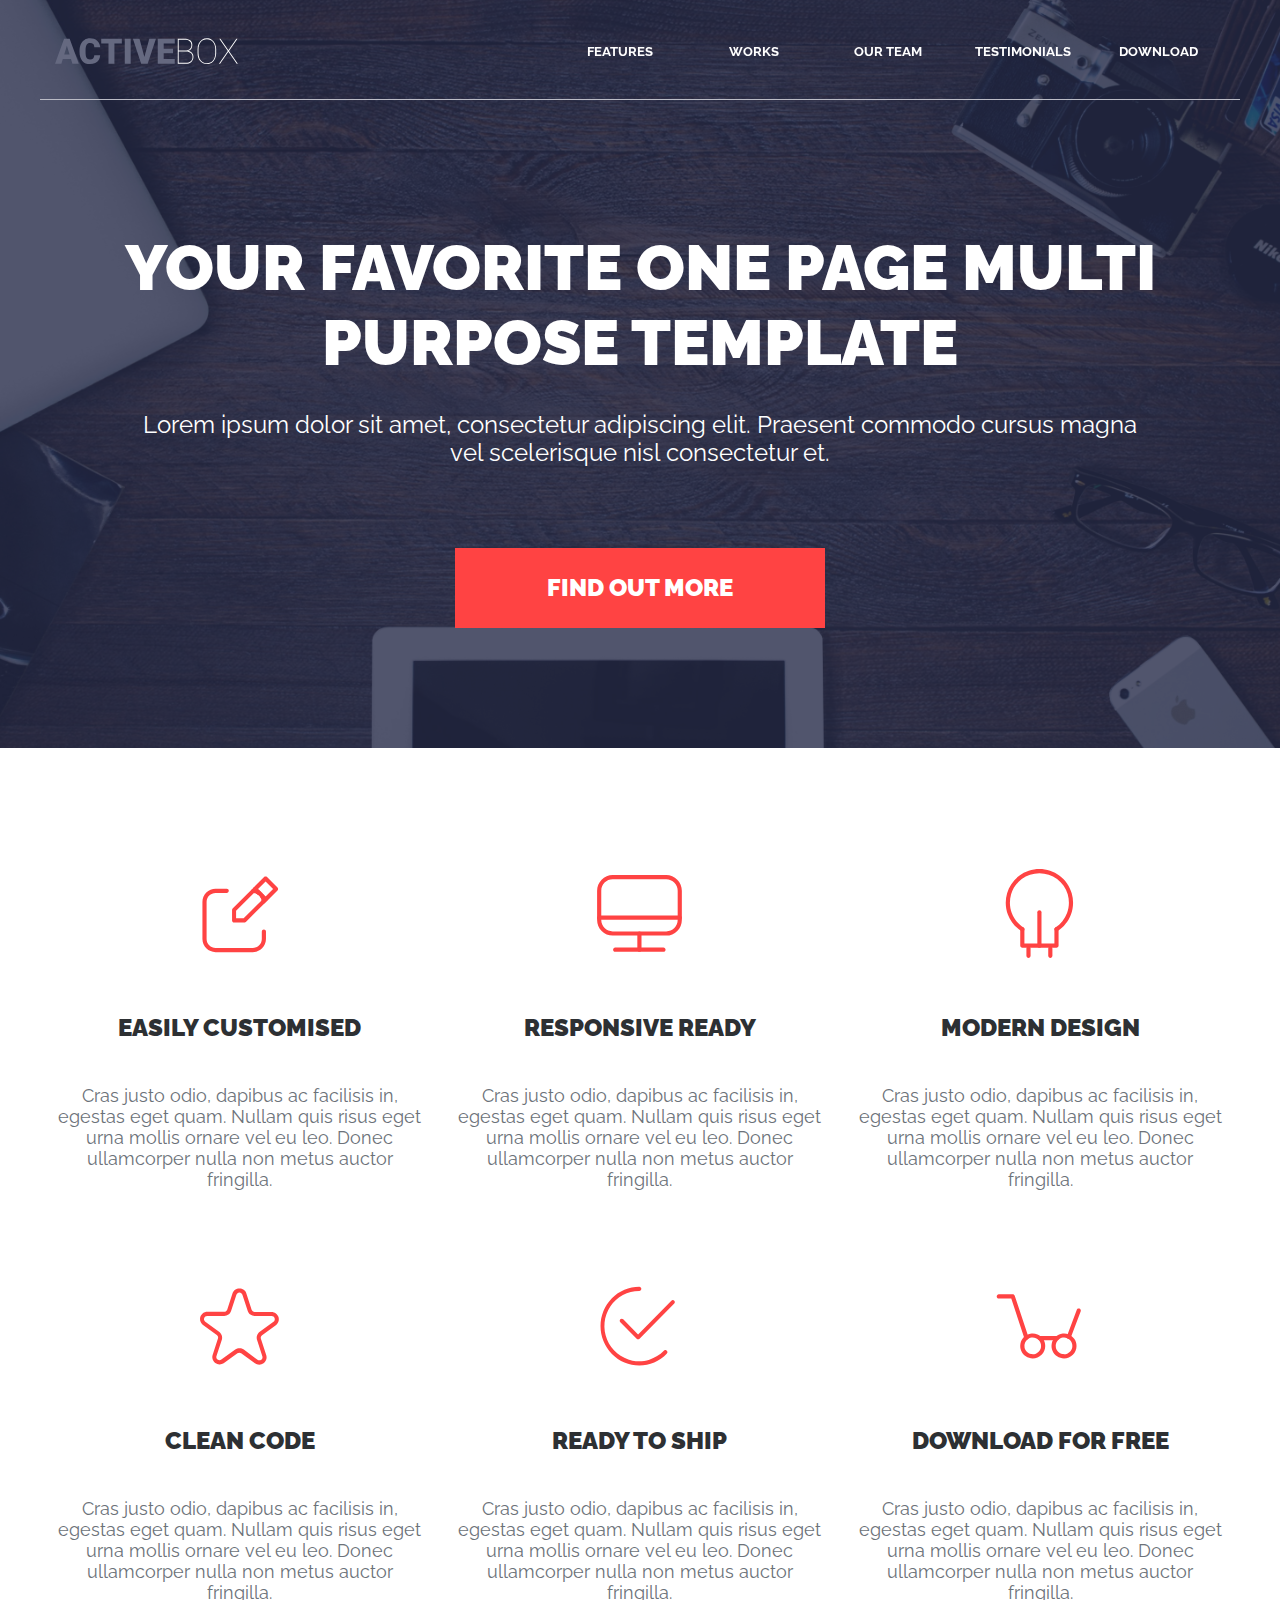
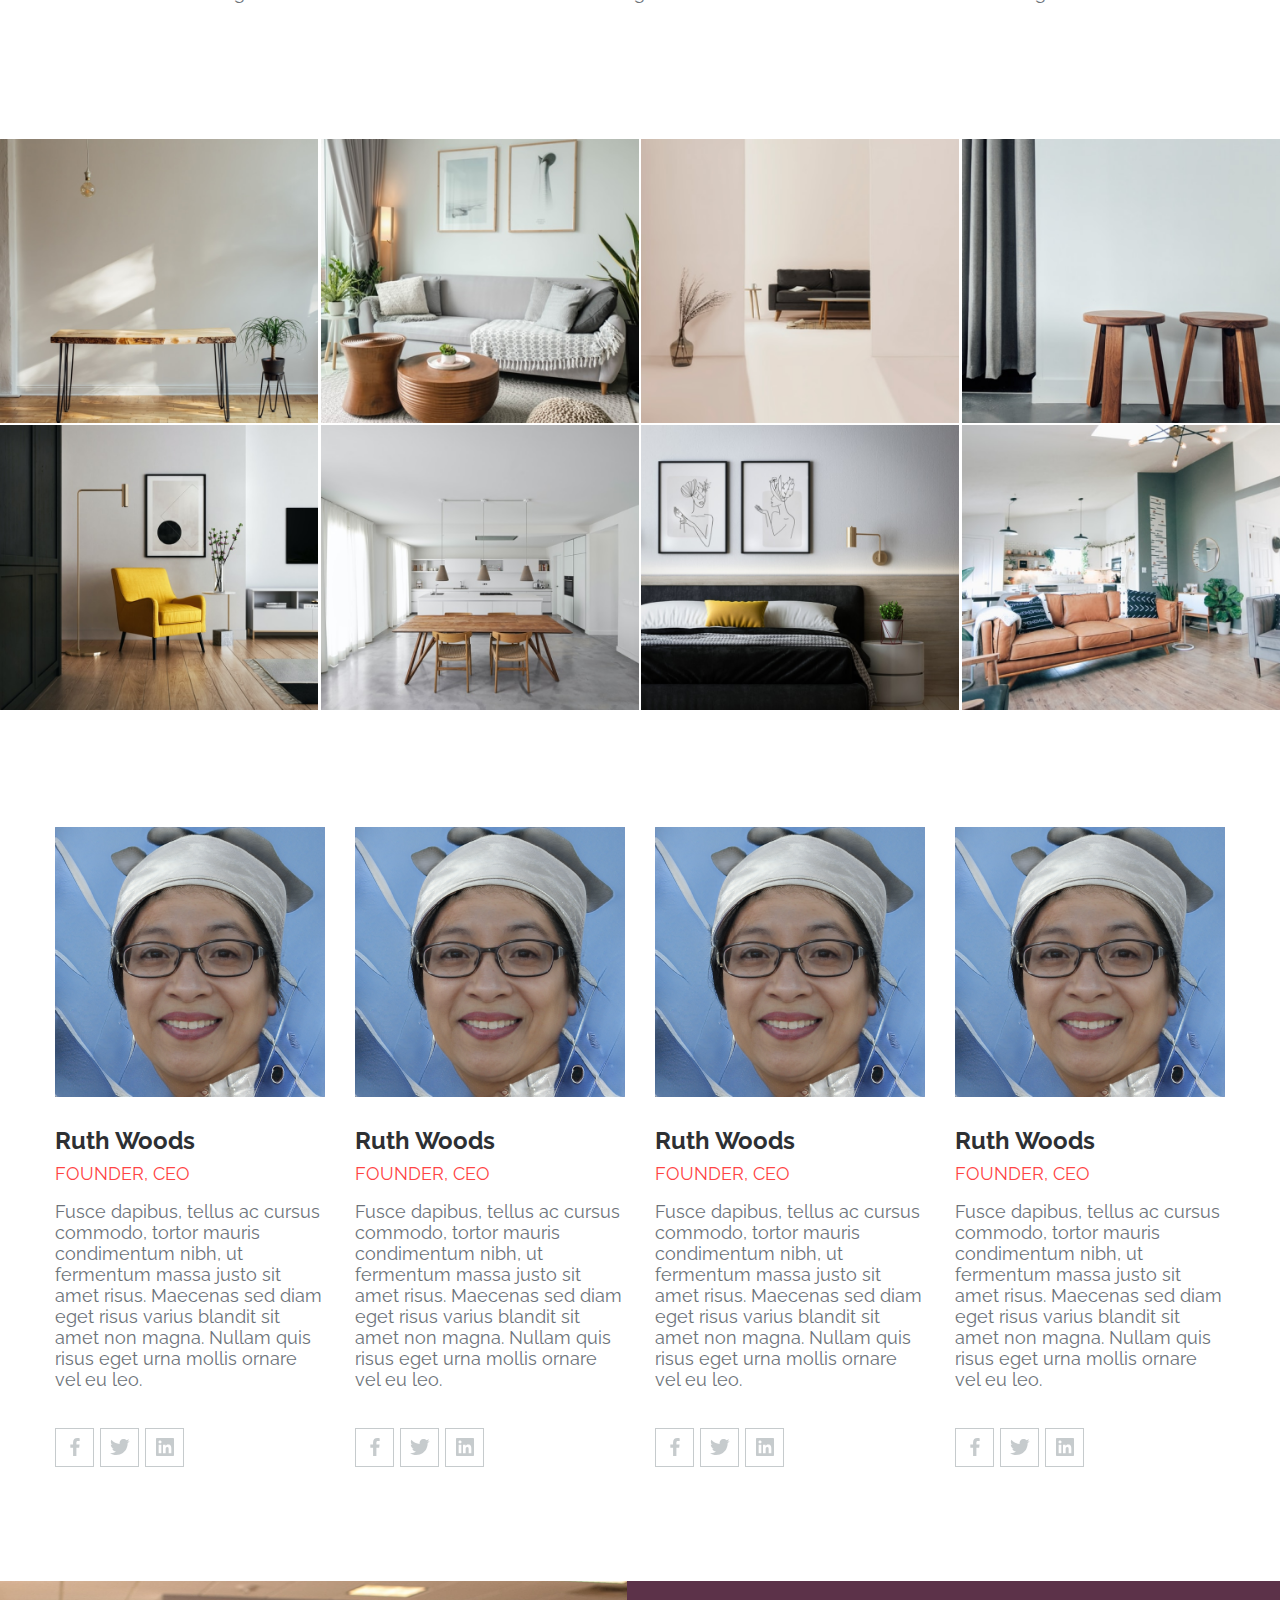
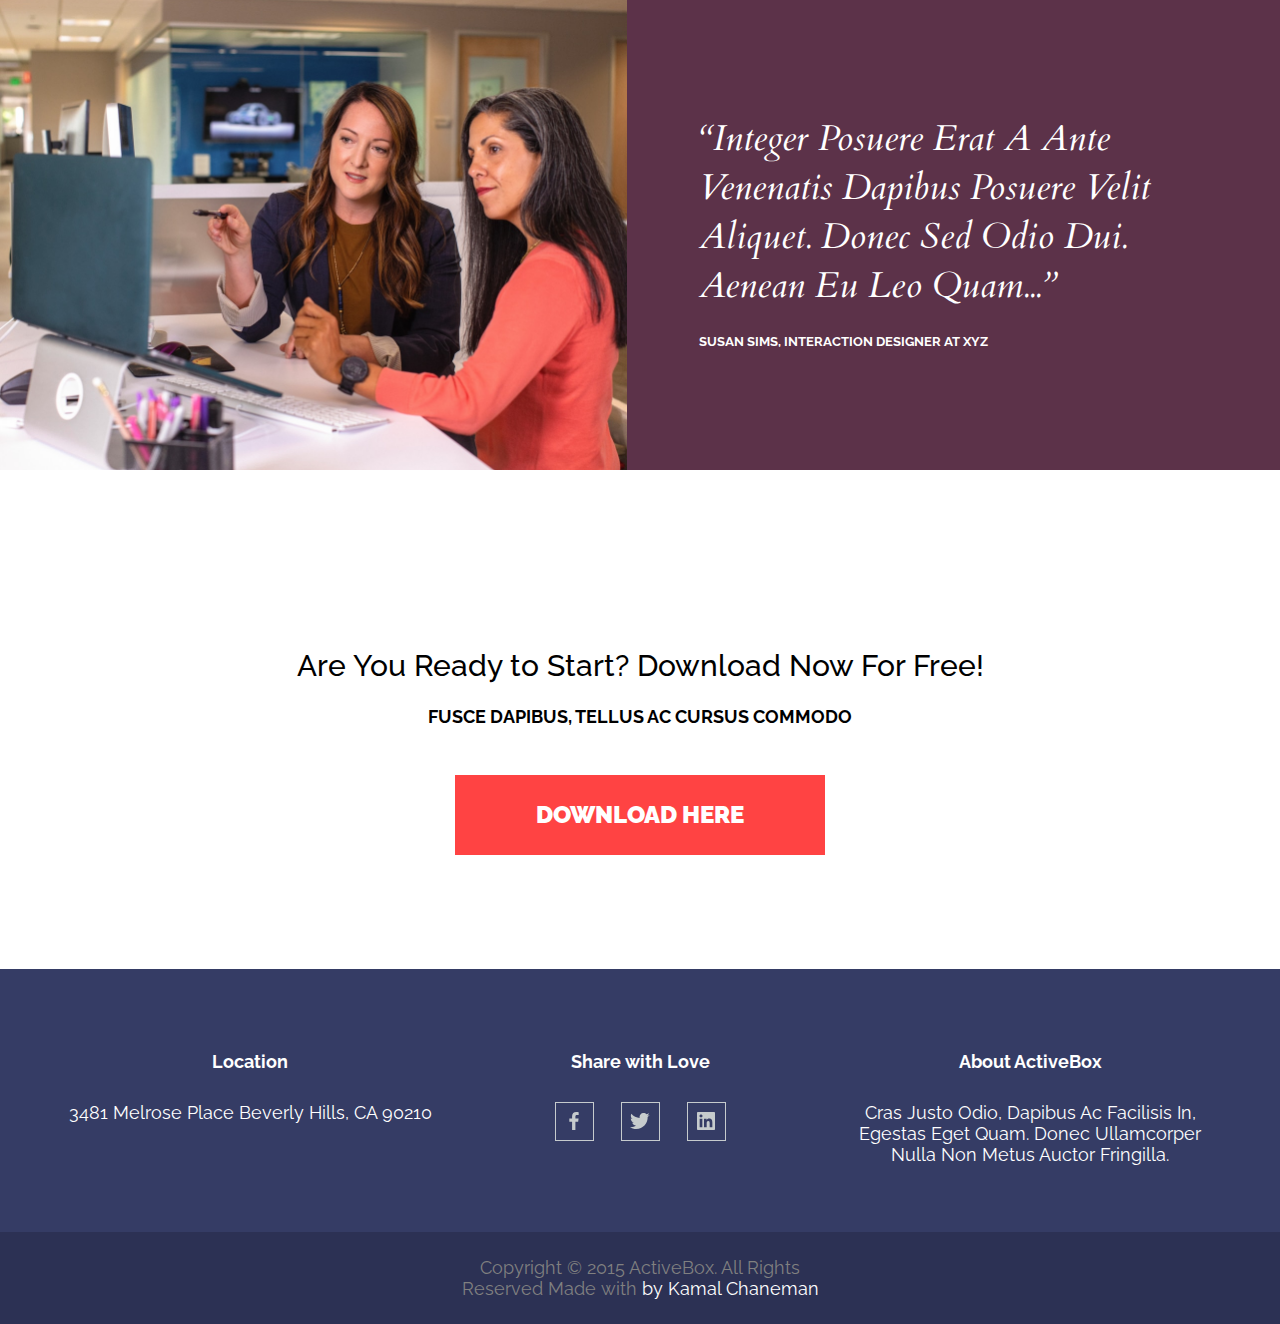
==== commit 29a552e4: "change download" ====
--- a/index.html
+++ b/index.html
@@ -257,26 +257,25 @@
   </div>
 </div>
 <!--REVIEWS-->
-<section class="reviews" id="testimonials">
-    <div class="reviews__item">
-      <div class="reviews__images">
-        <img src="./img/bgslider.png" alt="reviews" class="reviews__pic">
-      </div>
-      <div class="reviews__content">
-        <h2 class="reviews__title">“Integer posuere erat a ante venenatis dapibus posuere velit aliquet. Donec sed odio dui. Aenean eu leo quam...”</h2>
-        <p class="reviews__desc">Susan Sims, Interaction Designer at XYZ</p>
-      </div>
-    </div>
-  </div>
-</section>
+<div class="reviews" id="testimonials">
+    <div class="review">
+      <div class="review__wrapper-img">
+        <img src="./img/bgslider.png" alt="reviews" class="review__img">
+      </div>
+      <div class="review__content">
+        <div class="review__info">
+          <h3 class="review__title">“Integer posuere erat a ante venenatis dapibus posuere velit aliquet. Donec sed odio dui. Aenean eu leo quam...”</h3>
+          <p class="review__desc">Susan Sims, Interaction Designer at XYZ</p>
+        </div>
+      </div>
+    </div>
+</div>
 <!--DOWNLOAD-->
 <section class="download"  id="download">
   <div class="container">
-    <div class="download__inner">
       <h2 class="download__title">Are You Ready to Start? Download Now For Free!</h2>
-      <p class="download__desc">Fusce dapibus, tellus ac cursus commodo</p>
+      <p class="download__description">Fusce dapibus, tellus ac cursus commodo</p>
       <a href="#" class="download-btn">download here</a>
-    </div>
   </div>
 </section>
 <!--FOOTER-->
--- a/css/style.css
+++ b/css/style.css
@@ -354,72 +354,76 @@
 
 .reviews{
   background-color: #5C3249;
-}
-
-.reviews__item{
+  margin-bottom: 178px;
+}
+
+.review{
   display: flex;
   flex-wrap: wrap;
 }
 
-.reviews__images{
-  width: 50%;
-  height: 500px;
+.review__wrapper-img{
+  width: 49%;
   position: relative;
 }
 
-.reviews__pic{
+.review__img{
   width: 100%;
   height: 100%;
   position: absolute;
   top: 0;
   left: 0;
   z-index: 2;
-}
-
-.reviews__content{
-  width: 50%;
-  height: 500px;
+  object-fit: cover;
+}
+
+.review__content{
+  width: 51%;
   display: flex;
   flex-direction: column;
   justify-content: center;
-  padding: 116px 170px 144px 129px;
-}
-
-.reviews__title{
+  align-items: center;
+  padding: 133px 80px 121px 40px;
+}
+
+.review__info{
+  max-width: 470px;
+}
+
+.review__title{
   color: #FFF;
   font-family: 'Cardo', sans-serif;
   font-size: 36px;
   font-style: italic;
   font-weight: 400;
-  line-height: 48px;
-  margin-bottom: 30px;
-}
-
-.reviews__desc{
+  line-height: 49px;
+  margin-bottom: 24px;
+  text-transform: capitalize;
+}
+
+.review__desc{
   font-size: 13px;
   font-weight: 700;
   line-height: 15px;
   color: #fff;
+  text-transform: uppercase;
 }
 
 /*DOWNLOAD*/
-
-.download__inner{
-  margin: 115px 0;
-  display: flex;
-  flex-direction: column;
-  align-items: center;
+.download {
+  margin-bottom: 114px;
+  text-align: center;
 }
 
 .download__title {
   font-size: 30px;
   font-weight: 500;
   line-height: 35px;
-  margin-bottom: 30px;
-}
-
-.download__desc {
-  margin-bottom: 47px;
+  margin-bottom: 23px;
+}
+
+.download__description {
+  margin-bottom: 48px;
   font-size: 18px;
   font-weight: 700;
   line-height: 21px;
@@ -427,11 +431,15 @@
 }
 
 .download-btn{
-  padding: 33px 85px;
+  padding: 25px;
+  margin: 0 auto;
+  display: block;
+  width: 100%;
+  max-width: 370px;
   background-color: #FF4343;
   font-size: 24px;
   font-weight: 900;
-  line-height: 28px;
+  line-height: 30px;
   color: #fff;
   text-transform: uppercase;
   text-decoration: none;
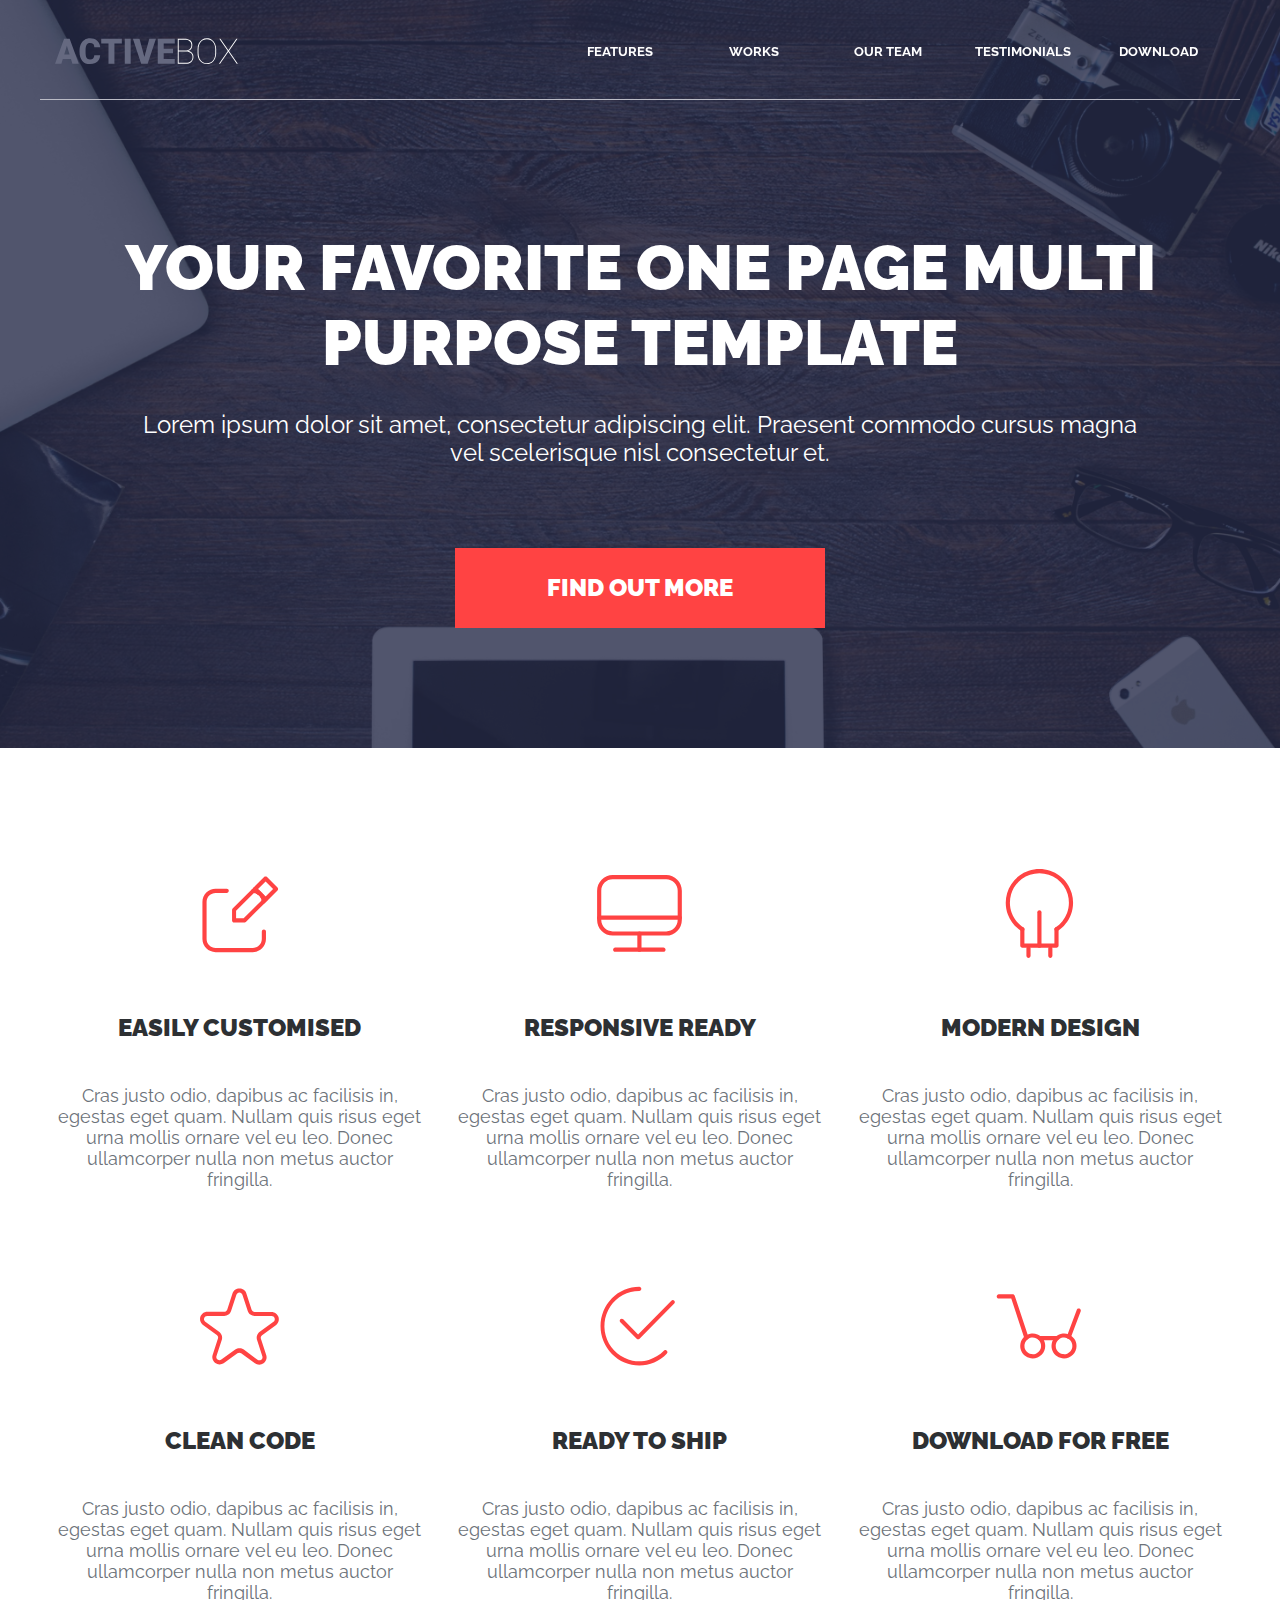
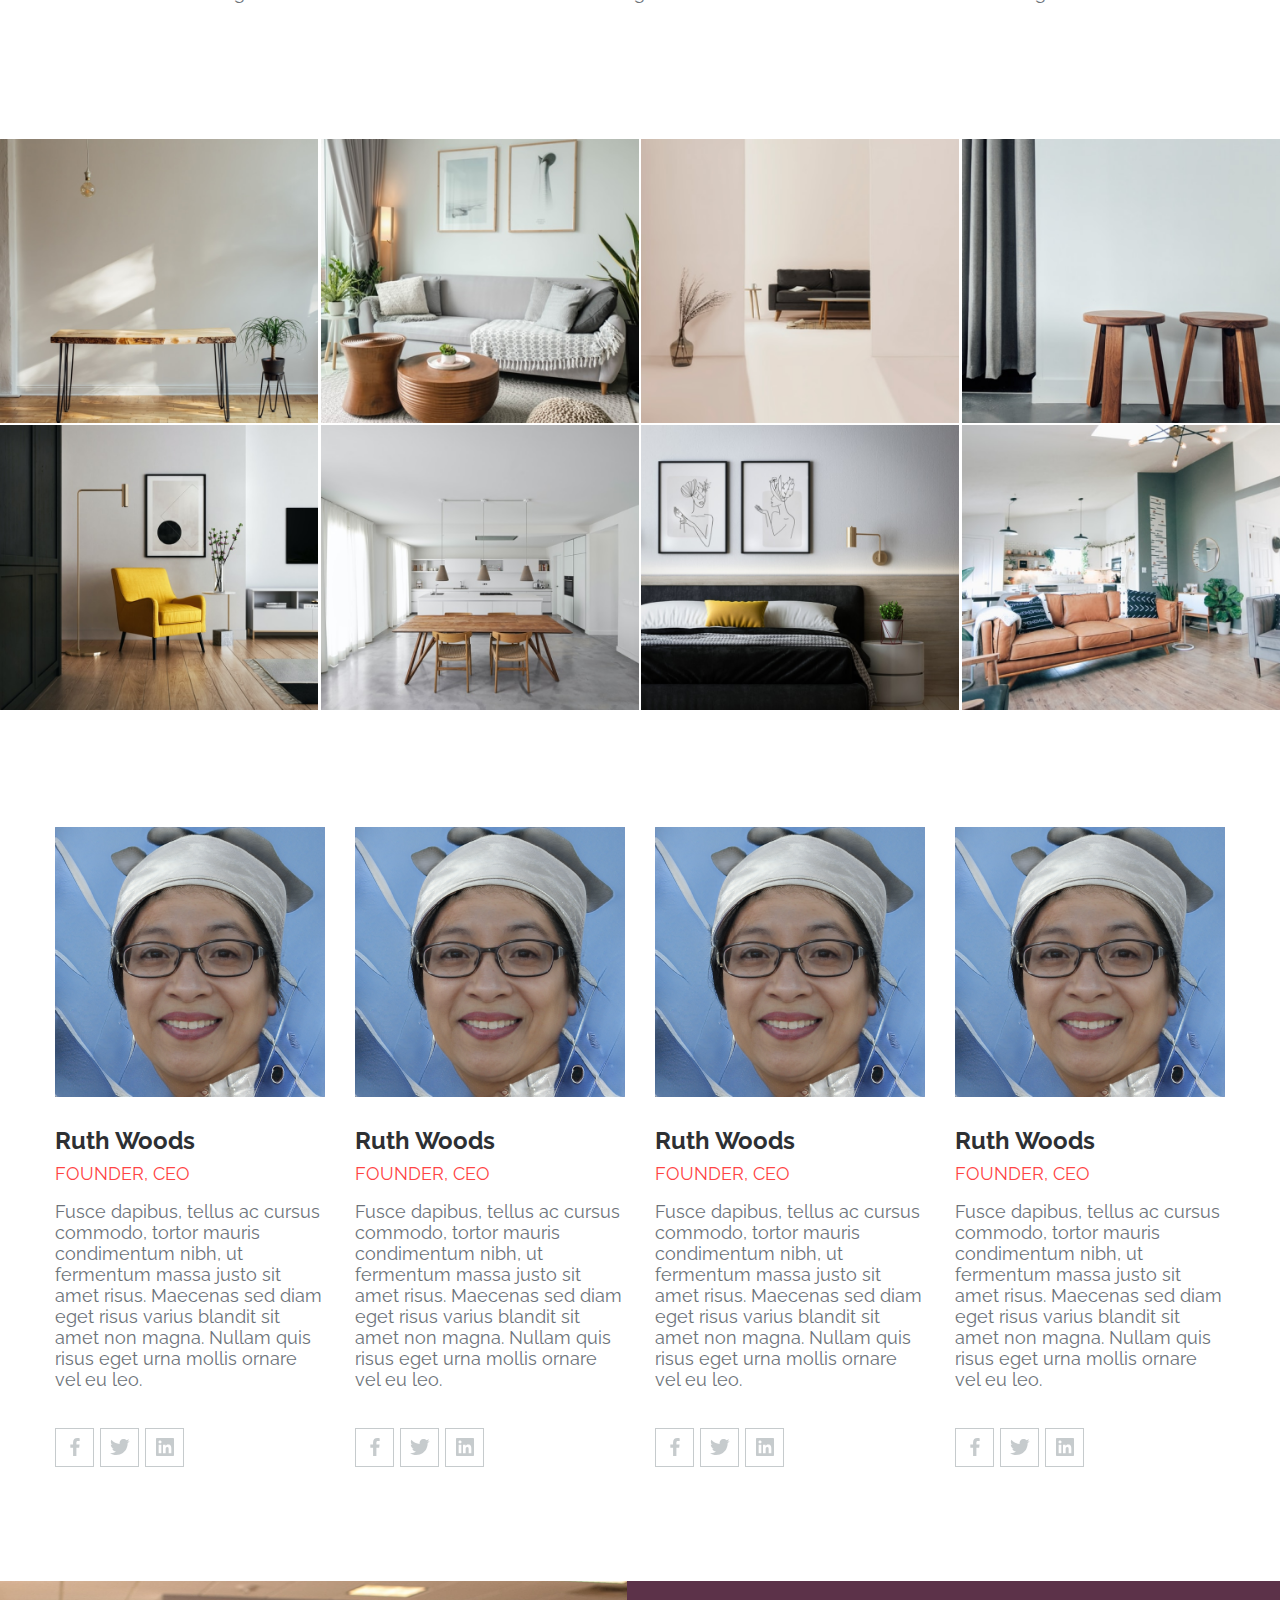
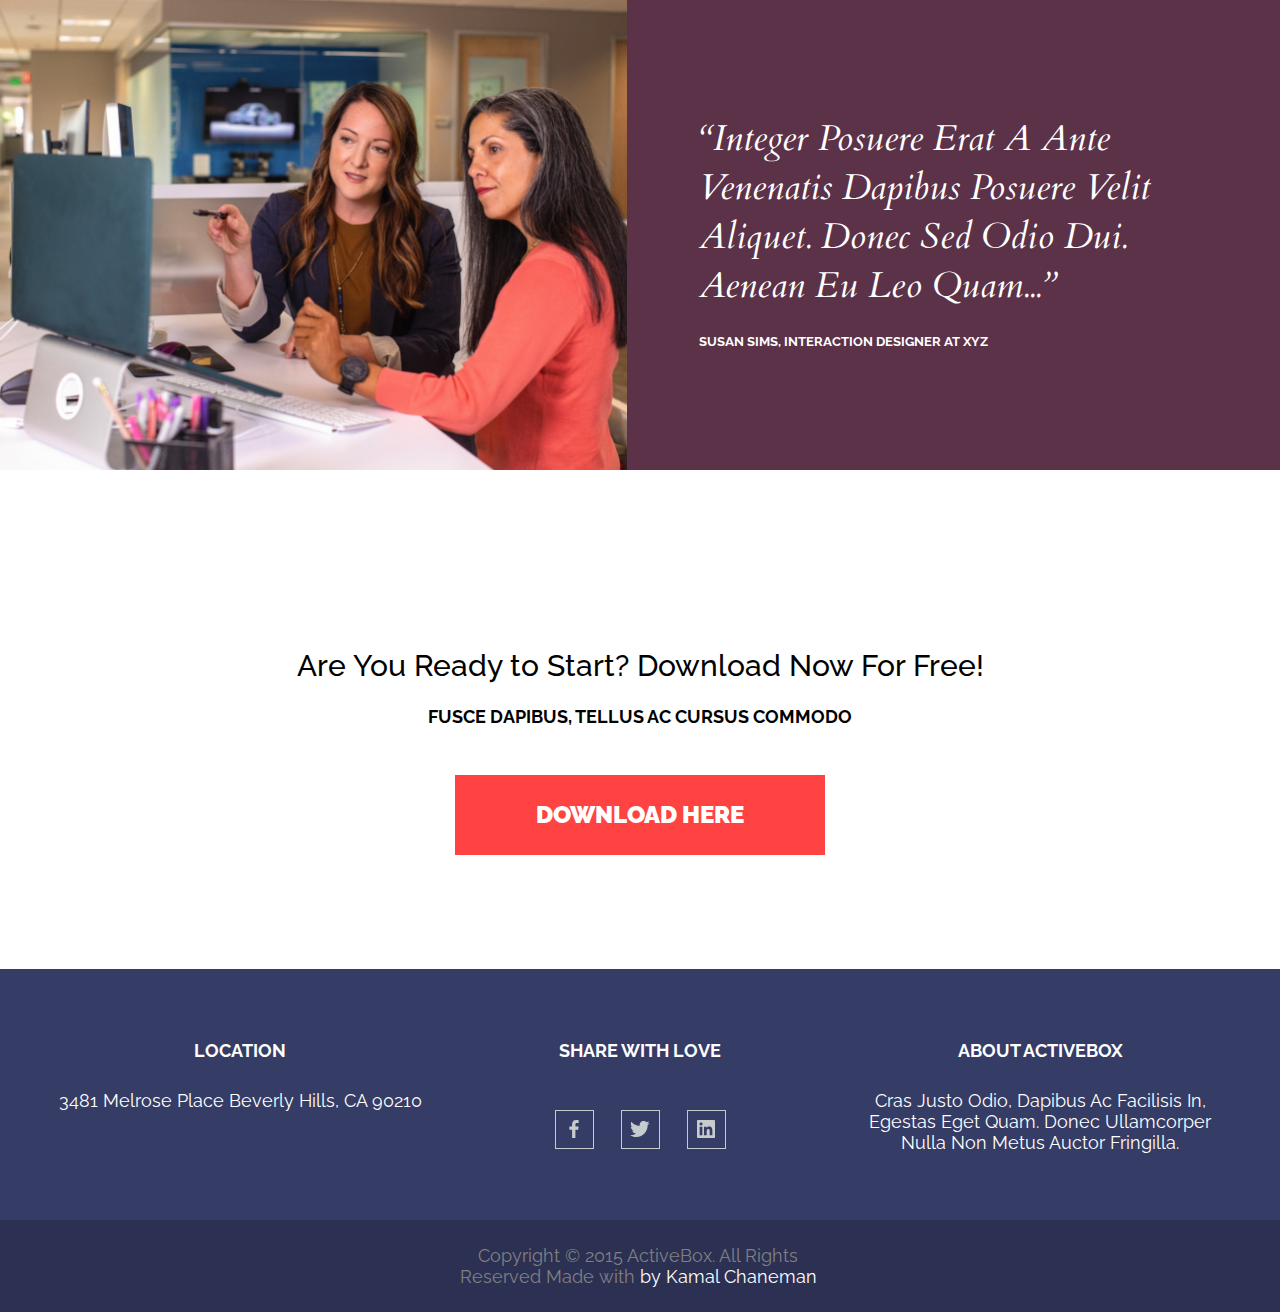
==== commit 948d470e: "change footer" ====
--- a/index.html
+++ b/index.html
@@ -161,17 +161,17 @@
         <p class="member__position">founder, ceo</p>
         <p class="member__description">Fusce dapibus, tellus ac cursus commodo, tortor mauris condimentum nibh, ut fermentum massa justo sit amet risus. Maecenas sed diam eget risus varius blandit sit amet non magna. Nullam quis risus eget urna mollis ornare vel eu leo.</p>
         <div class="member__icons">
-          <a href="#" class="member__link">
+          <a href="#" class="member__link social__link">
             <svg width="10" height="18" viewBox="0 0 10 18" fill="none" xmlns="http://www.w3.org/2000/svg">
               <path d="M6.39703 17.997V9.80099H9.16203L9.57303 6.59199H6.39703V4.54799C6.39703 3.62199 6.65503 2.98799 7.98403 2.98799H9.66803V0.126986C8.84867 0.0391771 8.02508 -0.00322112 7.20103 -1.39392e-05C4.75703 -1.39392e-05 3.07903 1.49199 3.07903 4.23099V6.58599H0.332031V9.79499H3.08503V17.997H6.39703Z" fill="#C6CBCD"/>
               </svg>              
           </a>
-          <a href="#" class="member__link">
+          <a href="#" class="member__link social__link">
             <svg width="20" height="16" viewBox="0 0 20 16" fill="none" xmlns="http://www.w3.org/2000/svg">
               <path d="M17.633 3.978C17.646 4.153 17.646 4.327 17.646 4.501C17.646 9.826 13.593 15.962 6.186 15.962C3.904 15.962 1.784 15.301 0 14.153C0.324 14.19 0.636 14.203 0.973 14.203C2.78599 14.2074 4.54765 13.6011 5.974 12.482C5.13342 12.4668 4.31858 12.1895 3.64324 11.6887C2.9679 11.188 2.46578 10.4889 2.207 9.689C2.456 9.726 2.706 9.751 2.968 9.751C3.329 9.751 3.692 9.701 4.029 9.614C3.11676 9.42981 2.29647 8.93535 1.70762 8.21469C1.11876 7.49402 0.797693 6.59165 0.799 5.661V5.611C1.336 5.91 1.959 6.097 2.619 6.122C2.06609 5.75459 1.61272 5.25602 1.29934 4.67079C0.98596 4.08556 0.822313 3.43186 0.823 2.768C0.823 2.02 1.022 1.334 1.371 0.736001C2.38314 1.98102 3.6455 2.99956 5.07634 3.72566C6.50717 4.45176 8.07456 4.86922 9.677 4.951C9.615 4.651 9.577 4.34 9.577 4.028C9.57674 3.49896 9.68075 2.97506 9.88308 2.48624C10.0854 1.99742 10.3821 1.55327 10.7562 1.17919C11.1303 0.805102 11.5744 0.508411 12.0632 0.306078C12.5521 0.103746 13.076 -0.000262379 13.605 4.97063e-07C14.765 4.97063e-07 15.812 0.486 16.548 1.272C17.4498 1.09762 18.3145 0.768422 19.104 0.299C18.8034 1.22982 18.1738 2.0191 17.333 2.519C18.1328 2.42778 18.9144 2.21745 19.652 1.895C19.1011 2.6981 18.4185 3.40235 17.633 3.978Z" fill="#C6CBCD"/>
               </svg>              
           </a>
-          <a href="#" class="member__link">
+          <a href="#" class="member__link social__link">
             <svg width="18" height="18" viewBox="0 0 18 18" fill="none" xmlns="http://www.w3.org/2000/svg">
               <path d="M17 0H1C0.734784 0 0.48043 0.105357 0.292893 0.292893C0.105357 0.48043 0 0.734784 0 1V17C0 17.2652 0.105357 17.5196 0.292893 17.7071C0.48043 17.8946 0.734784 18 1 18H17C17.2652 18 17.5196 17.8946 17.7071 17.7071C17.8946 17.5196 18 17.2652 18 17V1C18 0.734784 17.8946 0.48043 17.7071 0.292893C17.5196 0.105357 17.2652 0 17 0ZM5.339 15.337H2.667V6.747H5.339V15.337ZM4.003 5.574C3.59244 5.574 3.1987 5.41091 2.9084 5.1206C2.61809 4.8303 2.455 4.43655 2.455 4.026C2.455 3.61544 2.61809 3.22171 2.9084 2.9314C3.1987 2.64109 3.59244 2.478 4.003 2.478C4.41356 2.478 4.80729 2.64109 5.0976 2.9314C5.38791 3.22171 5.551 3.61544 5.551 4.026C5.551 4.43655 5.38791 4.8303 5.0976 5.1206C4.80729 5.41091 4.41356 5.574 4.003 5.574ZM15.338 15.337H12.669V11.16C12.669 10.164 12.651 8.883 11.281 8.883C9.891 8.883 9.68 9.969 9.68 11.09V15.338H7.013V6.748H9.573V7.922H9.61C9.965 7.247 10.837 6.535 12.134 6.535C14.838 6.535 15.337 8.313 15.337 10.627V15.337H15.338Z" fill="#C6CBCD"/>
               </svg>              
@@ -186,17 +186,17 @@
         <p class="member__position">founder, ceo</p>
         <p class="member__description">Fusce dapibus, tellus ac cursus commodo, tortor mauris condimentum nibh, ut fermentum massa justo sit amet risus. Maecenas sed diam eget risus varius blandit sit amet non magna. Nullam quis risus eget urna mollis ornare vel eu leo.</p>
         <div class="member__icons">
-          <a href="#" class="member__link">
+          <a href="#" class="member__link social__link">
             <svg width="10" height="18" viewBox="0 0 10 18" fill="none" xmlns="http://www.w3.org/2000/svg">
               <path d="M6.39703 17.997V9.80099H9.16203L9.57303 6.59199H6.39703V4.54799C6.39703 3.62199 6.65503 2.98799 7.98403 2.98799H9.66803V0.126986C8.84867 0.0391771 8.02508 -0.00322112 7.20103 -1.39392e-05C4.75703 -1.39392e-05 3.07903 1.49199 3.07903 4.23099V6.58599H0.332031V9.79499H3.08503V17.997H6.39703Z" fill="#C6CBCD"/>
               </svg>              
           </a>
-          <a href="#" class="member__link">
+          <a href="#" class="member__link social__link">
             <svg width="20" height="16" viewBox="0 0 20 16" fill="none" xmlns="http://www.w3.org/2000/svg">
               <path d="M17.633 3.978C17.646 4.153 17.646 4.327 17.646 4.501C17.646 9.826 13.593 15.962 6.186 15.962C3.904 15.962 1.784 15.301 0 14.153C0.324 14.19 0.636 14.203 0.973 14.203C2.78599 14.2074 4.54765 13.6011 5.974 12.482C5.13342 12.4668 4.31858 12.1895 3.64324 11.6887C2.9679 11.188 2.46578 10.4889 2.207 9.689C2.456 9.726 2.706 9.751 2.968 9.751C3.329 9.751 3.692 9.701 4.029 9.614C3.11676 9.42981 2.29647 8.93535 1.70762 8.21469C1.11876 7.49402 0.797693 6.59165 0.799 5.661V5.611C1.336 5.91 1.959 6.097 2.619 6.122C2.06609 5.75459 1.61272 5.25602 1.29934 4.67079C0.98596 4.08556 0.822313 3.43186 0.823 2.768C0.823 2.02 1.022 1.334 1.371 0.736001C2.38314 1.98102 3.6455 2.99956 5.07634 3.72566C6.50717 4.45176 8.07456 4.86922 9.677 4.951C9.615 4.651 9.577 4.34 9.577 4.028C9.57674 3.49896 9.68075 2.97506 9.88308 2.48624C10.0854 1.99742 10.3821 1.55327 10.7562 1.17919C11.1303 0.805102 11.5744 0.508411 12.0632 0.306078C12.5521 0.103746 13.076 -0.000262379 13.605 4.97063e-07C14.765 4.97063e-07 15.812 0.486 16.548 1.272C17.4498 1.09762 18.3145 0.768422 19.104 0.299C18.8034 1.22982 18.1738 2.0191 17.333 2.519C18.1328 2.42778 18.9144 2.21745 19.652 1.895C19.1011 2.6981 18.4185 3.40235 17.633 3.978Z" fill="#C6CBCD"/>
               </svg>              
           </a>
-          <a href="#" class="member__link">
+          <a href="#" class="member__link social__link">
             <svg width="18" height="18" viewBox="0 0 18 18" fill="none" xmlns="http://www.w3.org/2000/svg">
               <path d="M17 0H1C0.734784 0 0.48043 0.105357 0.292893 0.292893C0.105357 0.48043 0 0.734784 0 1V17C0 17.2652 0.105357 17.5196 0.292893 17.7071C0.48043 17.8946 0.734784 18 1 18H17C17.2652 18 17.5196 17.8946 17.7071 17.7071C17.8946 17.5196 18 17.2652 18 17V1C18 0.734784 17.8946 0.48043 17.7071 0.292893C17.5196 0.105357 17.2652 0 17 0ZM5.339 15.337H2.667V6.747H5.339V15.337ZM4.003 5.574C3.59244 5.574 3.1987 5.41091 2.9084 5.1206C2.61809 4.8303 2.455 4.43655 2.455 4.026C2.455 3.61544 2.61809 3.22171 2.9084 2.9314C3.1987 2.64109 3.59244 2.478 4.003 2.478C4.41356 2.478 4.80729 2.64109 5.0976 2.9314C5.38791 3.22171 5.551 3.61544 5.551 4.026C5.551 4.43655 5.38791 4.8303 5.0976 5.1206C4.80729 5.41091 4.41356 5.574 4.003 5.574ZM15.338 15.337H12.669V11.16C12.669 10.164 12.651 8.883 11.281 8.883C9.891 8.883 9.68 9.969 9.68 11.09V15.338H7.013V6.748H9.573V7.922H9.61C9.965 7.247 10.837 6.535 12.134 6.535C14.838 6.535 15.337 8.313 15.337 10.627V15.337H15.338Z" fill="#C6CBCD"/>
               </svg>              
@@ -211,17 +211,17 @@
         <p class="member__position">founder, ceo</p>
         <p class="member__description">Fusce dapibus, tellus ac cursus commodo, tortor mauris condimentum nibh, ut fermentum massa justo sit amet risus. Maecenas sed diam eget risus varius blandit sit amet non magna. Nullam quis risus eget urna mollis ornare vel eu leo.</p>
         <div class="member__icons">
-          <a href="#" class="member__link">
+          <a href="#" class="member__link social__link">
             <svg width="10" height="18" viewBox="0 0 10 18" fill="none" xmlns="http://www.w3.org/2000/svg">
               <path d="M6.39703 17.997V9.80099H9.16203L9.57303 6.59199H6.39703V4.54799C6.39703 3.62199 6.65503 2.98799 7.98403 2.98799H9.66803V0.126986C8.84867 0.0391771 8.02508 -0.00322112 7.20103 -1.39392e-05C4.75703 -1.39392e-05 3.07903 1.49199 3.07903 4.23099V6.58599H0.332031V9.79499H3.08503V17.997H6.39703Z" fill="#C6CBCD"/>
               </svg>              
           </a>
-          <a href="#" class="member__link">
+          <a href="#" class="member__link social__link">
             <svg width="20" height="16" viewBox="0 0 20 16" fill="none" xmlns="http://www.w3.org/2000/svg">
               <path d="M17.633 3.978C17.646 4.153 17.646 4.327 17.646 4.501C17.646 9.826 13.593 15.962 6.186 15.962C3.904 15.962 1.784 15.301 0 14.153C0.324 14.19 0.636 14.203 0.973 14.203C2.78599 14.2074 4.54765 13.6011 5.974 12.482C5.13342 12.4668 4.31858 12.1895 3.64324 11.6887C2.9679 11.188 2.46578 10.4889 2.207 9.689C2.456 9.726 2.706 9.751 2.968 9.751C3.329 9.751 3.692 9.701 4.029 9.614C3.11676 9.42981 2.29647 8.93535 1.70762 8.21469C1.11876 7.49402 0.797693 6.59165 0.799 5.661V5.611C1.336 5.91 1.959 6.097 2.619 6.122C2.06609 5.75459 1.61272 5.25602 1.29934 4.67079C0.98596 4.08556 0.822313 3.43186 0.823 2.768C0.823 2.02 1.022 1.334 1.371 0.736001C2.38314 1.98102 3.6455 2.99956 5.07634 3.72566C6.50717 4.45176 8.07456 4.86922 9.677 4.951C9.615 4.651 9.577 4.34 9.577 4.028C9.57674 3.49896 9.68075 2.97506 9.88308 2.48624C10.0854 1.99742 10.3821 1.55327 10.7562 1.17919C11.1303 0.805102 11.5744 0.508411 12.0632 0.306078C12.5521 0.103746 13.076 -0.000262379 13.605 4.97063e-07C14.765 4.97063e-07 15.812 0.486 16.548 1.272C17.4498 1.09762 18.3145 0.768422 19.104 0.299C18.8034 1.22982 18.1738 2.0191 17.333 2.519C18.1328 2.42778 18.9144 2.21745 19.652 1.895C19.1011 2.6981 18.4185 3.40235 17.633 3.978Z" fill="#C6CBCD"/>
               </svg>              
           </a>
-          <a href="#" class="member__link">
+          <a href="#" class="member__link social__link">
             <svg width="18" height="18" viewBox="0 0 18 18" fill="none" xmlns="http://www.w3.org/2000/svg">
               <path d="M17 0H1C0.734784 0 0.48043 0.105357 0.292893 0.292893C0.105357 0.48043 0 0.734784 0 1V17C0 17.2652 0.105357 17.5196 0.292893 17.7071C0.48043 17.8946 0.734784 18 1 18H17C17.2652 18 17.5196 17.8946 17.7071 17.7071C17.8946 17.5196 18 17.2652 18 17V1C18 0.734784 17.8946 0.48043 17.7071 0.292893C17.5196 0.105357 17.2652 0 17 0ZM5.339 15.337H2.667V6.747H5.339V15.337ZM4.003 5.574C3.59244 5.574 3.1987 5.41091 2.9084 5.1206C2.61809 4.8303 2.455 4.43655 2.455 4.026C2.455 3.61544 2.61809 3.22171 2.9084 2.9314C3.1987 2.64109 3.59244 2.478 4.003 2.478C4.41356 2.478 4.80729 2.64109 5.0976 2.9314C5.38791 3.22171 5.551 3.61544 5.551 4.026C5.551 4.43655 5.38791 4.8303 5.0976 5.1206C4.80729 5.41091 4.41356 5.574 4.003 5.574ZM15.338 15.337H12.669V11.16C12.669 10.164 12.651 8.883 11.281 8.883C9.891 8.883 9.68 9.969 9.68 11.09V15.338H7.013V6.748H9.573V7.922H9.61C9.965 7.247 10.837 6.535 12.134 6.535C14.838 6.535 15.337 8.313 15.337 10.627V15.337H15.338Z" fill="#C6CBCD"/>
               </svg>              
@@ -236,17 +236,17 @@
         <p class="member__position">founder, ceo</p>
         <p class="member__description">Fusce dapibus, tellus ac cursus commodo, tortor mauris condimentum nibh, ut fermentum massa justo sit amet risus. Maecenas sed diam eget risus varius blandit sit amet non magna. Nullam quis risus eget urna mollis ornare vel eu leo.</p>
         <div class="member__icons">
-          <a href="#" class="member__link">
+          <a href="#" class="member__link social__link">
             <svg width="10" height="18" viewBox="0 0 10 18" fill="none" xmlns="http://www.w3.org/2000/svg">
               <path d="M6.39703 17.997V9.80099H9.16203L9.57303 6.59199H6.39703V4.54799C6.39703 3.62199 6.65503 2.98799 7.98403 2.98799H9.66803V0.126986C8.84867 0.0391771 8.02508 -0.00322112 7.20103 -1.39392e-05C4.75703 -1.39392e-05 3.07903 1.49199 3.07903 4.23099V6.58599H0.332031V9.79499H3.08503V17.997H6.39703Z" fill="#C6CBCD"/>
               </svg>              
           </a>
-          <a href="#" class="member__link">
+          <a href="#" class="member__link social__link">
             <svg width="20" height="16" viewBox="0 0 20 16" fill="none" xmlns="http://www.w3.org/2000/svg">
               <path d="M17.633 3.978C17.646 4.153 17.646 4.327 17.646 4.501C17.646 9.826 13.593 15.962 6.186 15.962C3.904 15.962 1.784 15.301 0 14.153C0.324 14.19 0.636 14.203 0.973 14.203C2.78599 14.2074 4.54765 13.6011 5.974 12.482C5.13342 12.4668 4.31858 12.1895 3.64324 11.6887C2.9679 11.188 2.46578 10.4889 2.207 9.689C2.456 9.726 2.706 9.751 2.968 9.751C3.329 9.751 3.692 9.701 4.029 9.614C3.11676 9.42981 2.29647 8.93535 1.70762 8.21469C1.11876 7.49402 0.797693 6.59165 0.799 5.661V5.611C1.336 5.91 1.959 6.097 2.619 6.122C2.06609 5.75459 1.61272 5.25602 1.29934 4.67079C0.98596 4.08556 0.822313 3.43186 0.823 2.768C0.823 2.02 1.022 1.334 1.371 0.736001C2.38314 1.98102 3.6455 2.99956 5.07634 3.72566C6.50717 4.45176 8.07456 4.86922 9.677 4.951C9.615 4.651 9.577 4.34 9.577 4.028C9.57674 3.49896 9.68075 2.97506 9.88308 2.48624C10.0854 1.99742 10.3821 1.55327 10.7562 1.17919C11.1303 0.805102 11.5744 0.508411 12.0632 0.306078C12.5521 0.103746 13.076 -0.000262379 13.605 4.97063e-07C14.765 4.97063e-07 15.812 0.486 16.548 1.272C17.4498 1.09762 18.3145 0.768422 19.104 0.299C18.8034 1.22982 18.1738 2.0191 17.333 2.519C18.1328 2.42778 18.9144 2.21745 19.652 1.895C19.1011 2.6981 18.4185 3.40235 17.633 3.978Z" fill="#C6CBCD"/>
               </svg>              
           </a>
-          <a href="#" class="member__link">
+          <a href="#" class="member__link social__link">
             <svg width="18" height="18" viewBox="0 0 18 18" fill="none" xmlns="http://www.w3.org/2000/svg">
               <path d="M17 0H1C0.734784 0 0.48043 0.105357 0.292893 0.292893C0.105357 0.48043 0 0.734784 0 1V17C0 17.2652 0.105357 17.5196 0.292893 17.7071C0.48043 17.8946 0.734784 18 1 18H17C17.2652 18 17.5196 17.8946 17.7071 17.7071C17.8946 17.5196 18 17.2652 18 17V1C18 0.734784 17.8946 0.48043 17.7071 0.292893C17.5196 0.105357 17.2652 0 17 0ZM5.339 15.337H2.667V6.747H5.339V15.337ZM4.003 5.574C3.59244 5.574 3.1987 5.41091 2.9084 5.1206C2.61809 4.8303 2.455 4.43655 2.455 4.026C2.455 3.61544 2.61809 3.22171 2.9084 2.9314C3.1987 2.64109 3.59244 2.478 4.003 2.478C4.41356 2.478 4.80729 2.64109 5.0976 2.9314C5.38791 3.22171 5.551 3.61544 5.551 4.026C5.551 4.43655 5.38791 4.8303 5.0976 5.1206C4.80729 5.41091 4.41356 5.574 4.003 5.574ZM15.338 15.337H12.669V11.16C12.669 10.164 12.651 8.883 11.281 8.883C9.891 8.883 9.68 9.969 9.68 11.09V15.338H7.013V6.748H9.573V7.922H9.61C9.965 7.247 10.837 6.535 12.134 6.535C14.838 6.535 15.337 8.313 15.337 10.627V15.337H15.338Z" fill="#C6CBCD"/>
               </svg>              
@@ -281,48 +281,45 @@
 <!--FOOTER-->
 <footer class="footer">
     <div class="footer__top">
-      <div class="container">
-        <div class="footer__top-items">
-          <div class="footer__top-item">
-            <h2 class="footer__top__title">Location</h2>
-            <p class="footer__top__desc">3481 Melrose Place
+      <div class="container footer__items">
+          <div class="footer__item">
+            <h3 class="footer__title">Location</h3>
+            <p class="footer__desciption">3481 Melrose Place
               Beverly Hills, CA 90210</p>
           </div>
-          <div class="footer__top-item">
-            <h2 class="footer__top__title">Share with Love</h2>
-            <div class="footer__top-icons">
-              <svg class="footer__icons" width="39" height="39" viewBox="0 0 39 39" fill="none" xmlns="http://www.w3.org/2000/svg">
-                <rect x="0.5" y="0.5" width="38" height="38" stroke="#C6CBCD"/>
-                <path d="M20.397 27.9969V19.8009H23.162L23.573 16.5919H20.397V14.5479C20.397 13.6219 20.655 12.9879 21.984 12.9879H23.668V10.1269C22.8487 10.0391 22.0251 9.99672 21.201 9.99993C18.757 9.99993 17.079 11.4919 17.079 14.2309V16.5859H14.332V19.7949H17.085V27.9969H20.397Z" fill="#C6CBCD"/>
-              </svg>
-              <svg class="footer__icons" width="39" height="39" viewBox="0 0 39 39" fill="none" xmlns="http://www.w3.org/2000/svg">
-                <rect x="0.5" y="0.5" width="38" height="38" stroke="#C6CBCD"/>
-                <path d="M26.633 14.978C26.646 15.153 26.646 15.327 26.646 15.501C26.646 20.826 22.593 26.962 15.186 26.962C12.904 26.962 10.784 26.301 9 25.153C9.324 25.19 9.636 25.203 9.973 25.203C11.786 25.2074 13.5476 24.6011 14.974 23.482C14.1334 23.4668 13.3186 23.1895 12.6432 22.6887C11.9679 22.188 11.4658 21.4889 11.207 20.689C11.456 20.726 11.706 20.751 11.968 20.751C12.329 20.751 12.692 20.701 13.029 20.614C12.1168 20.4298 11.2965 19.9353 10.7076 19.2147C10.1188 18.494 9.79769 17.5916 9.799 16.661V16.611C10.336 16.91 10.959 17.097 11.619 17.122C11.0661 16.7546 10.6127 16.256 10.2993 15.6708C9.98596 15.0856 9.82231 14.4319 9.823 13.768C9.823 13.02 10.022 12.334 10.371 11.736C11.3831 12.981 12.6455 13.9996 14.0763 14.7257C15.5072 15.4518 17.0746 15.8692 18.677 15.951C18.615 15.651 18.577 15.34 18.577 15.028C18.5767 14.499 18.6807 13.9751 18.8831 13.4862C19.0854 12.9974 19.3821 12.5533 19.7562 12.1792C20.1303 11.8051 20.5744 11.5084 21.0632 11.3061C21.5521 11.1037 22.076 10.9997 22.605 11C23.765 11 24.812 11.486 25.548 12.272C26.4498 12.0976 27.3145 11.7684 28.104 11.299C27.8034 12.2298 27.1738 13.0191 26.333 13.519C27.1328 13.4278 27.9144 13.2175 28.652 12.895C28.1011 13.6981 27.4185 14.4023 26.633 14.978Z" fill="#C6CBCD"/>
-              </svg>
-              <svg class="footer__icons" width="39" height="39" viewBox="0 0 39 39" fill="none" xmlns="http://www.w3.org/2000/svg">
-                <rect x="0.5" y="0.5" width="38" height="38" stroke="#C6CBCD"/>
-                <path d="M27 10H11C10.7348 10 10.4804 10.1054 10.2929 10.2929C10.1054 10.4804 10 10.7348 10 11V27C10 27.2652 10.1054 27.5196 10.2929 27.7071C10.4804 27.8946 10.7348 28 11 28H27C27.2652 28 27.5196 27.8946 27.7071 27.7071C27.8946 27.5196 28 27.2652 28 27V11C28 10.7348 27.8946 10.4804 27.7071 10.2929C27.5196 10.1054 27.2652 10 27 10ZM15.339 25.337H12.667V16.747H15.339V25.337ZM14.003 15.574C13.5924 15.574 13.1987 15.4109 12.9084 15.1206C12.6181 14.8303 12.455 14.4366 12.455 14.026C12.455 13.6154 12.6181 13.2217 12.9084 12.9314C13.1987 12.6411 13.5924 12.478 14.003 12.478C14.4136 12.478 14.8073 12.6411 15.0976 12.9314C15.3879 13.2217 15.551 13.6154 15.551 14.026C15.551 14.4366 15.3879 14.8303 15.0976 15.1206C14.8073 15.4109 14.4136 15.574 14.003 15.574ZM25.338 25.337H22.669V21.16C22.669 20.164 22.651 18.883 21.281 18.883C19.891 18.883 19.68 19.969 19.68 21.09V25.338H17.013V16.748H19.573V17.922H19.61C19.965 17.247 20.837 16.535 22.134 16.535C24.838 16.535 25.337 18.313 25.337 20.627V25.337H25.338Z" fill="#C6CBCD"/>
-              </svg>
+          <div class="footer__item">
+            <h3 class="footer__title">Share with Love</h3>
+            <div class="footer__icons">
+              <a href="#" class="footer__link social__link">
+                <svg width="10" height="18" viewBox="0 0 10 18" fill="none" xmlns="http://www.w3.org/2000/svg">
+                  <path d="M6.39703 17.997V9.80099H9.16203L9.57303 6.59199H6.39703V4.54799C6.39703 3.62199 6.65503 2.98799 7.98403 2.98799H9.66803V0.126986C8.84867 0.0391771 8.02508 -0.00322112 7.20103 -1.39392e-05C4.75703 -1.39392e-05 3.07903 1.49199 3.07903 4.23099V6.58599H0.332031V9.79499H3.08503V17.997H6.39703Z" fill="#C6CBCD"/>
+                  </svg>  
+              </a>
+              <a href="#" class="footer__link social__link">
+                <svg width="20" height="16" viewBox="0 0 20 16" fill="none" xmlns="http://www.w3.org/2000/svg">
+                  <path d="M17.633 3.978C17.646 4.153 17.646 4.327 17.646 4.501C17.646 9.826 13.593 15.962 6.186 15.962C3.904 15.962 1.784 15.301 0 14.153C0.324 14.19 0.636 14.203 0.973 14.203C2.78599 14.2074 4.54765 13.6011 5.974 12.482C5.13342 12.4668 4.31858 12.1895 3.64324 11.6887C2.9679 11.188 2.46578 10.4889 2.207 9.689C2.456 9.726 2.706 9.751 2.968 9.751C3.329 9.751 3.692 9.701 4.029 9.614C3.11676 9.42981 2.29647 8.93535 1.70762 8.21469C1.11876 7.49402 0.797693 6.59165 0.799 5.661V5.611C1.336 5.91 1.959 6.097 2.619 6.122C2.06609 5.75459 1.61272 5.25602 1.29934 4.67079C0.98596 4.08556 0.822313 3.43186 0.823 2.768C0.823 2.02 1.022 1.334 1.371 0.736001C2.38314 1.98102 3.6455 2.99956 5.07634 3.72566C6.50717 4.45176 8.07456 4.86922 9.677 4.951C9.615 4.651 9.577 4.34 9.577 4.028C9.57674 3.49896 9.68075 2.97506 9.88308 2.48624C10.0854 1.99742 10.3821 1.55327 10.7562 1.17919C11.1303 0.805102 11.5744 0.508411 12.0632 0.306078C12.5521 0.103746 13.076 -0.000262379 13.605 4.97063e-07C14.765 4.97063e-07 15.812 0.486 16.548 1.272C17.4498 1.09762 18.3145 0.768422 19.104 0.299C18.8034 1.22982 18.1738 2.0191 17.333 2.519C18.1328 2.42778 18.9144 2.21745 19.652 1.895C19.1011 2.6981 18.4185 3.40235 17.633 3.978Z" fill="#C6CBCD"/>
+                  </svg> 
+              </a>
+             <a href="#" class="footer__link social__link">
+              <svg width="18" height="18" viewBox="0 0 18 18" fill="none" xmlns="http://www.w3.org/2000/svg">
+                <path d="M17 0H1C0.734784 0 0.48043 0.105357 0.292893 0.292893C0.105357 0.48043 0 0.734784 0 1V17C0 17.2652 0.105357 17.5196 0.292893 17.7071C0.48043 17.8946 0.734784 18 1 18H17C17.2652 18 17.5196 17.8946 17.7071 17.7071C17.8946 17.5196 18 17.2652 18 17V1C18 0.734784 17.8946 0.48043 17.7071 0.292893C17.5196 0.105357 17.2652 0 17 0ZM5.339 15.337H2.667V6.747H5.339V15.337ZM4.003 5.574C3.59244 5.574 3.1987 5.41091 2.9084 5.1206C2.61809 4.8303 2.455 4.43655 2.455 4.026C2.455 3.61544 2.61809 3.22171 2.9084 2.9314C3.1987 2.64109 3.59244 2.478 4.003 2.478C4.41356 2.478 4.80729 2.64109 5.0976 2.9314C5.38791 3.22171 5.551 3.61544 5.551 4.026C5.551 4.43655 5.38791 4.8303 5.0976 5.1206C4.80729 5.41091 4.41356 5.574 4.003 5.574ZM15.338 15.337H12.669V11.16C12.669 10.164 12.651 8.883 11.281 8.883C9.891 8.883 9.68 9.969 9.68 11.09V15.338H7.013V6.748H9.573V7.922H9.61C9.965 7.247 10.837 6.535 12.134 6.535C14.838 6.535 15.337 8.313 15.337 10.627V15.337H15.338Z" fill="#C6CBCD"/>
+                </svg>  
+             </a>
             </div>
           </div>
-          <div class="footer__top-item">
-            <h2 class="footer__top__title">About ActiveBox</h2>
-            <p class="footer__top__desc">Cras justo odio, dapibus ac facilisis in, egestas eget quam. Donec ullamcorper nulla non metus auctor fringilla.</p>
-          </div>
-        </div>
-      </div>
-    </div>
-  <div class="footer__bottom">
-    <div class="container">
-    <div class="footer__bottom-item">
-    <p class="footer__bottom__copyrights">Copyright © 2015 ActiveBox. All Rights Reserved
-      Made with <span> by Kamal Chaneman</span></p>
-    </div>
-  </div>
-</div>
+          <div class="footer__item">
+            <h3 class="footer__title">About ActiveBox</h3>
+            <p class="footer__desciption">Cras justo odio, dapibus ac facilisis in, egestas eget quam. Donec ullamcorper nulla non metus auctor fringilla.</p>
+          </div>
+      </div>
+    </div>
+    <div class="footer__bottom">
+      <div class="container footer__copyrights-container">
+          <p class="footer__copyrights">Copyright © 2015 ActiveBox. All Rights Reserved Made with <span> by Kamal Chaneman</span></p>
+      </div>
+    </div>
   </div>
 </footer>
-
 </body>
 </html>
 
--- a/css/style.css
+++ b/css/style.css
@@ -3,6 +3,29 @@
   padding: 0;
   box-sizing: border-box;
   font-family: 'Raleway', sans-serif;
+}
+
+
+.social__link {
+  align-items: center;
+  display: flex;
+  justify-content: center;
+  width: 39px;
+  height: 39px;
+  border: 1px solid #C6CBCD;
+  transition: all .3s linear;
+}
+
+.social__link:hover{
+  border-color: #FF4343;
+}
+
+.social__link path{
+  transition: all .3s linear;
+}
+
+.social__link:hover path{
+  fill:#FF4343;
 }
 
 .header {
@@ -328,27 +351,7 @@
   column-gap: 6px;
 }
 
-.member__link {
-  align-items: center;
-  display: flex;
-  justify-content: center;
-  width: 39px;
-  height: 39px;
-  border: 1px solid #C6CBCD;
-  transition: all .3s linear;
-}
-
-.member__link:hover{
-  border-color: #FF4343;
-}
-
-.member__link path{
-  transition: all .3s linear;
-}
-
-.member__link:hover path{
-  fill:#FF4343;
-}
+
 
 /*REVIEWS*/
 
@@ -453,7 +456,7 @@
 
 .footer__top {
   background-color: #353C65;
-  padding-top: 82px;
+  padding-top: 71px;
   padding-bottom: 67px;
 }
 
@@ -461,53 +464,48 @@
   background-color: #2C3154;
 }
 
-
-.footer__top-items{
-  display: flex;
+.footer__items{
+  display: grid;
   text-align: center;
-}
-
-.footer__top-item{
-  width: 400px;
-}
-
-.footer__top__title{
+  grid-template-columns: 1fr 1fr 1fr;
+  column-gap: 30px;
+}
+
+.footer__title{
   font-size: 18px;
   font-weight: 700;
   line-height: 21px;
   color: #fff;
-  margin-bottom: 30px;
-}
-
-.footer__top__desc{
+  margin-bottom:29px;
+  text-transform: uppercase;
+}
+
+.footer__desciption{
   font-size: 18px;
   font-weight: 400;
   line-height: 21px;
   color: #fff;
   text-transform: capitalize;
-  padding: 0 5px;
 }
 
 .footer__icons{
-  margin-right: 23px;
-  cursor: pointer;
-}
-
-.footer__icons:last-child{
-  margin-right: 0;
-}
+  margin-top: 49px;
+  display: flex;
+  align-items: center;
+  justify-content: center;
+  column-gap: 27px;
+}
+
 
 .footer__bottom{
   padding: 25px 0;
 }
 
-.footer__bottom-item{
-  display: flex;
-  align-items: center;
-  justify-content: center;
-}
-
-.footer__bottom__copyrights{
+.footer__copyrights-container {
+  max-width: 404px;
+}
+
+.footer__copyrights{
   font-size: 18px;
   font-weight: 400;
   line-height: 21px;
@@ -516,17 +514,10 @@
   width: 370px;
 }
 
-.footer__bottom__copyrights span{
-  color: #fff;
-}
-
-.socialicon{
-  transition: 0.2s;
-}
-
-.socialicon:hover{
-  fill: #FF4343;
-}
+.footer__copyrights span{
+  color: #fff;
+}
+
 
 .burger{
   display: none;
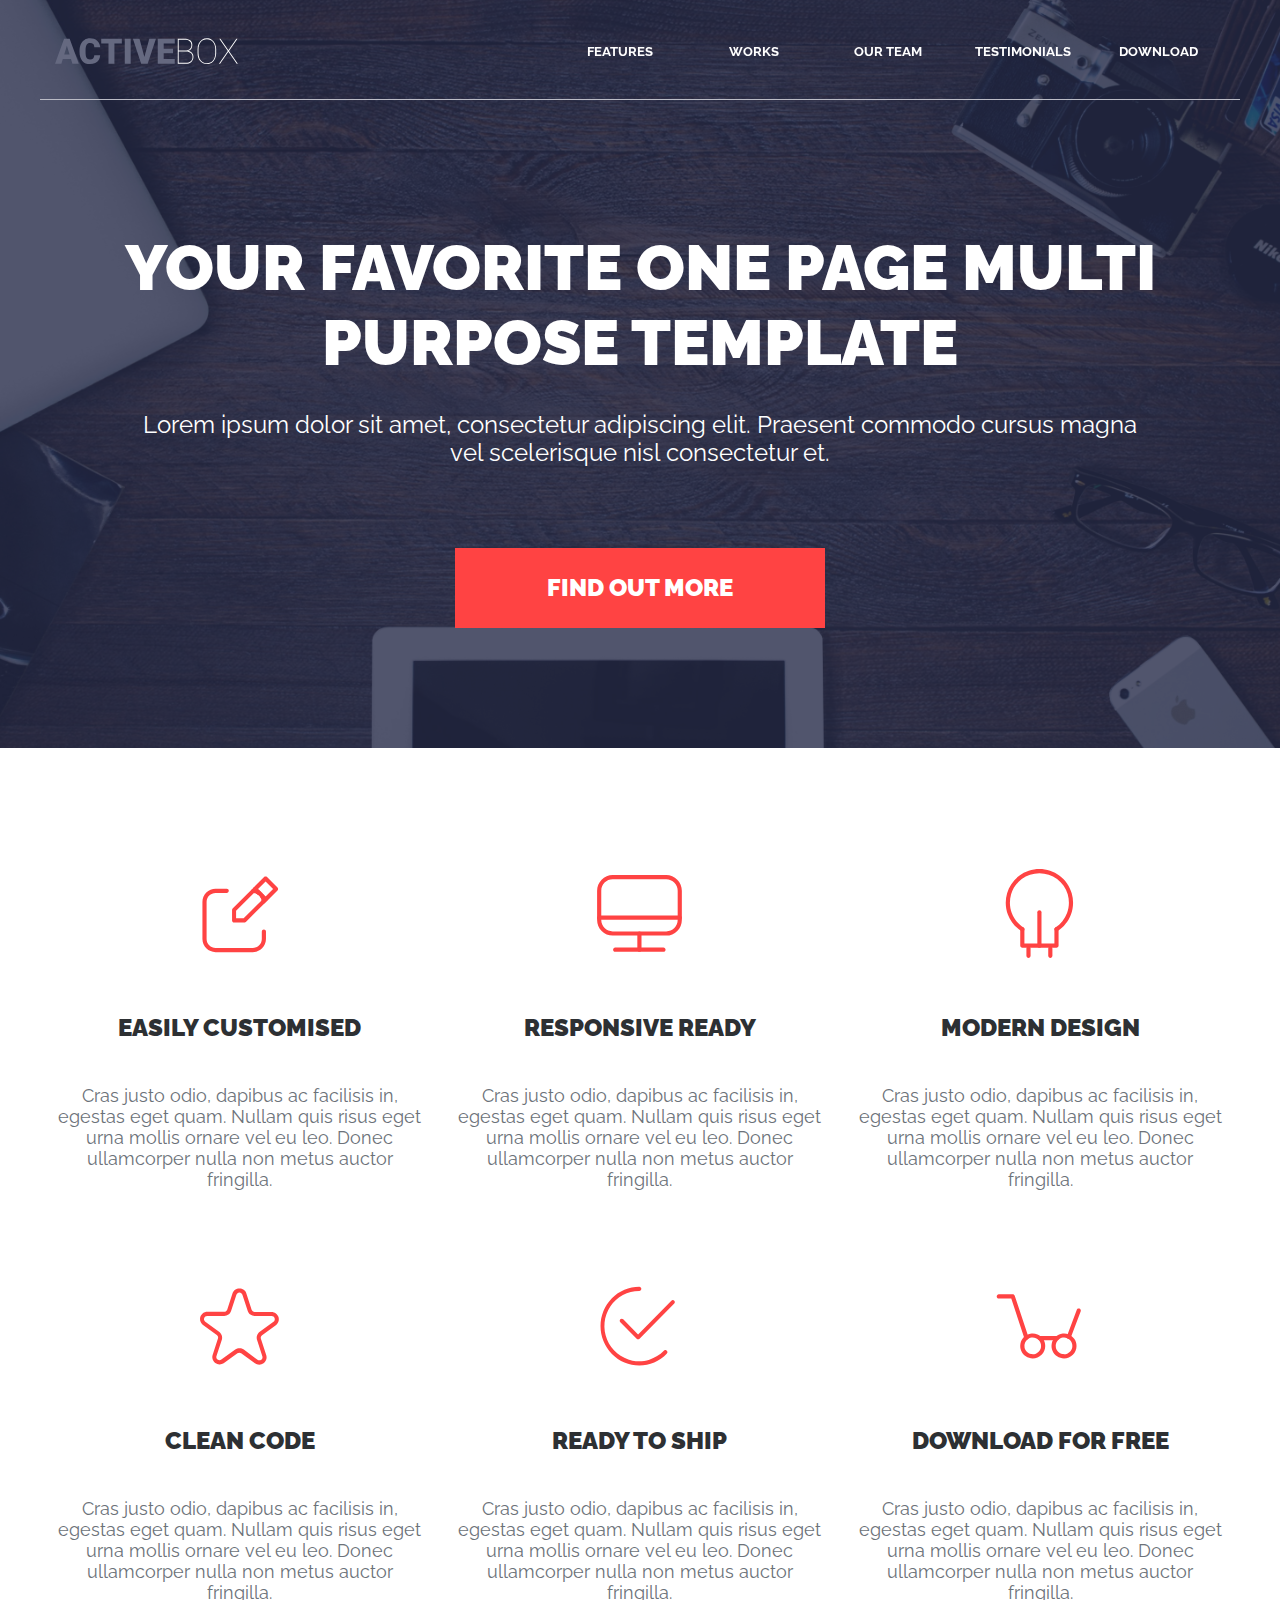
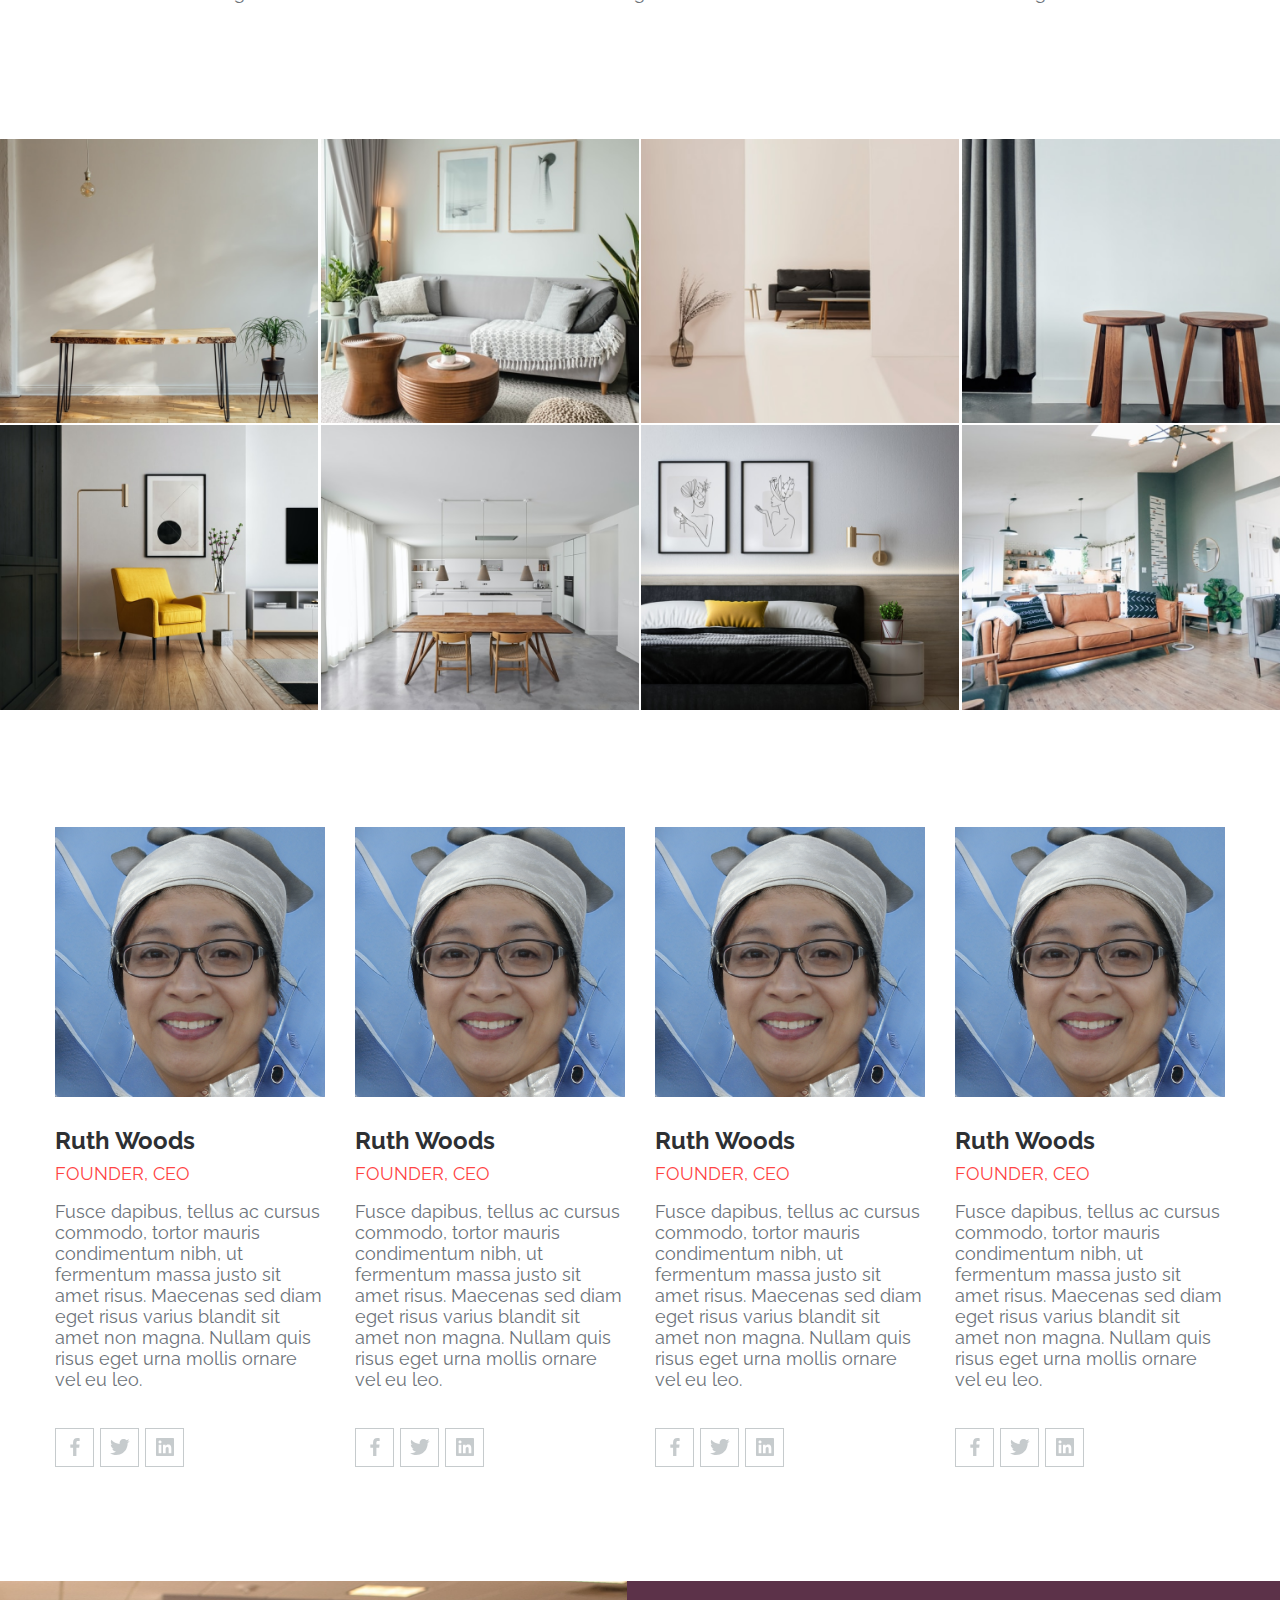
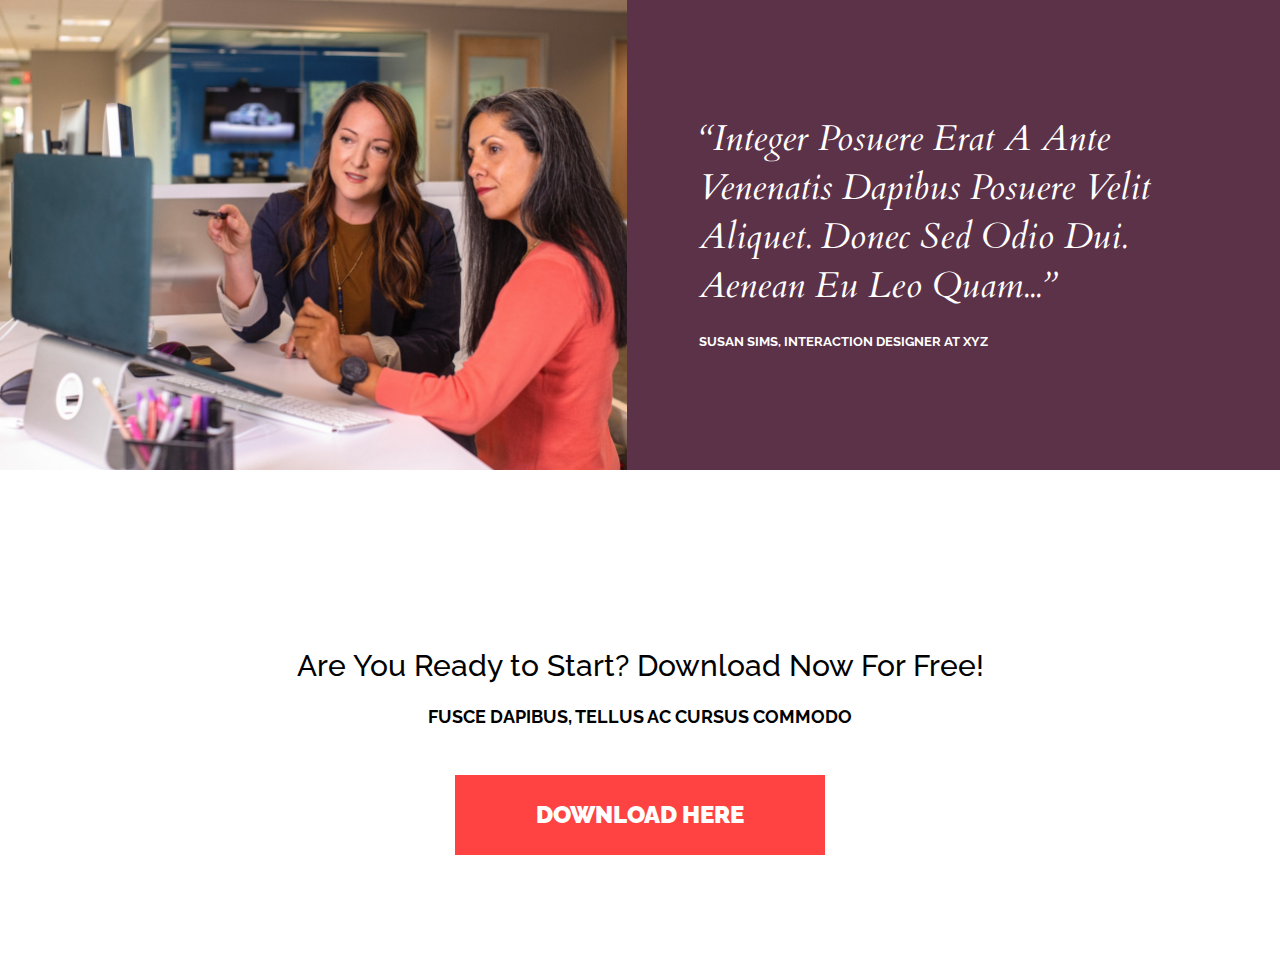
==== commit 11874d8a: "change adaptive" ====
--- a/index.html
+++ b/index.html
@@ -28,10 +28,9 @@
         </ul>
       </nav>
       <div class="burger">
-        <svg xmlns="http://www.w3.org/2000/svg" x="0px" y="0px" width="30" height="30" viewBox="0,0,256,256"
-        style="fill:#000000;">
-        <g fill="#ffffff" fill-rule="nonzero" stroke="none" stroke-width="1" stroke-linecap="butt" stroke-linejoin="miter" stroke-miterlimit="10" stroke-dasharray="" stroke-dashoffset="0" font-family="none" font-weight="none" font-size="none" text-anchor="none" style="mix-blend-mode: normal"><g transform="scale(5.12,5.12)"><path d="M0,7.5v5h50v-5zM0,22.5v5h50v-5zM0,37.5v5h50v-5z"></path></g></g>
-        </svg>
+        <svg width="24" height="18" viewBox="0 0 24 18" fill="none" xmlns="http://www.w3.org/2000/svg">
+          <path d="M0 0H24V3H0V0ZM0 7.5H24V10.5H0V7.5ZM0 15H24V18H0V15Z" fill="white"/>
+          </svg>          
       </div>
     </div>
   </header>
@@ -279,7 +278,7 @@
   </div>
 </section>
 <!--FOOTER-->
-<footer class="footer">
+<!-- <footer class="footer">
     <div class="footer__top">
       <div class="container footer__items">
           <div class="footer__item">
@@ -319,7 +318,7 @@
       </div>
     </div>
   </div>
-</footer>
+</footer> -->
 </body>
 </html>
 
--- a/css/style.css
+++ b/css/style.css
@@ -1,31 +1,30 @@
-*{
+* {
   margin: 0;
   padding: 0;
   box-sizing: border-box;
   font-family: 'Raleway', sans-serif;
 }
 
-
 .social__link {
   align-items: center;
   display: flex;
   justify-content: center;
   width: 39px;
   height: 39px;
-  border: 1px solid #C6CBCD;
-  transition: all .3s linear;
-}
-
-.social__link:hover{
-  border-color: #FF4343;
-}
-
-.social__link path{
-  transition: all .3s linear;
-}
-
-.social__link:hover path{
-  fill:#FF4343;
+  border: 1px solid #c6cbcd;
+  transition: all 0.3s linear;
+}
+
+.social__link:hover {
+  border-color: #ff4343;
+}
+
+.social__link path {
+  transition: all 0.3s linear;
+}
+
+.social__link:hover path {
+  fill: #ff4343;
 }
 
 .header {
@@ -47,7 +46,7 @@
 .header__container::before {
   content: '';
   position: absolute;
-  border-bottom: 1px solid #BABBC5;
+  border-bottom: 1px solid #babbc5;
   display: block;
   width: 100%;
   left: 0;
@@ -67,7 +66,7 @@
   display: flex;
 }
 
-.header__icon{
+.header__icon {
   width: 100%;
   height: auto;
 }
@@ -76,13 +75,13 @@
   display: flex;
 }
 
-ul{
+ul {
   list-style: none;
   padding: 0;
   margin: 0;
 }
 
-.header__link{
+.header__link {
   text-decoration: none;
   color: #fff;
   position: relative;
@@ -96,11 +95,11 @@
   text-align: center;
 }
 
-.header__link::after{
-  content: "";
+.header__link::after {
+  content: '';
   height: 3px;
-  background-color: #FF4343;
-  box-shadow: 4px 4px 30px 0px #FF4343;
+  background-color: #ff4343;
+  box-shadow: 4px 4px 30px 0px #ff4343;
   position: absolute;
   width: 0;
   left: 0;
@@ -108,17 +107,17 @@
   transition: 0.3s linear;
 }
 
-.header__linkk:hover{
-  color: #FF4343;
-}
-
-.header__link:hover::after{
+.header__linkk:hover {
+  color: #ff4343;
+}
+
+.header__link:hover::after {
   width: 100%;
 }
 
 /*BANNER*/
 
-.banner{
+.banner {
   padding: 230px 0 120px;
   position: relative;
   background-image: url(../img/BG.png);
@@ -128,8 +127,8 @@
   margin-bottom: 116px;
 }
 
-.banner::before{
-  content: "";
+.banner::before {
+  content: '';
   position: absolute;
   top: 0;
   left: 0;
@@ -162,7 +161,7 @@
   margin: 0 auto 81px;
 }
 
-.banner__btn{
+.banner__btn {
   display: inline-block;
   padding: 26px;
   max-width: 370px;
@@ -175,18 +174,18 @@
   text-transform: uppercase;
 }
 
-.btn--color{
-  background-color: #FF4343;
+.btn--color {
+  background-color: #ff4343;
   transition: 0.3s;
 }
 
-.btn--color:hover{
-  box-shadow: 4px 4px 30px 0px #FF4343;
+.btn--color:hover {
+  box-shadow: 4px 4px 30px 0px #ff4343;
 }
 
 /*FEATURES*/
 
-.features{
+.features {
   margin-bottom: 136px;
 }
 
@@ -198,7 +197,7 @@
   row-gap: 87px;
 }
 
-.feature__wrap-img{
+.feature__wrap-img {
   width: 100px;
   height: 100px;
   display: flex;
@@ -207,26 +206,26 @@
   margin: 0 auto 50px;
 }
 
-.feature__img{
+.feature__img {
   width: 100%;
   height: 100%;
   object-fit: scale-down;
 }
 
-.feature__title{
+.feature__title {
   font-size: 24px;
   font-weight: 900;
   line-height: 28px;
-  color: #2D3033;
+  color: #2d3033;
   margin-bottom: 43px;
   text-transform: uppercase;
 }
 
-.feature__description{
+.feature__description {
   font-size: 18px;
   font-weight: 400;
   line-height: 21px;
-  color: #6C7279;
+  color: #6c7279;
 }
 
 /*WORKS*/
@@ -254,14 +253,14 @@
   object-fit: contain;
 }
 
-.work__info{
+.work__info {
   display: flex;
   flex-direction: column;
   justify-content: center;
   text-align: center;
   width: 100%;
   height: 100%;
-  background-color: #FF4343CC;
+  background-color: #ff4343cc;
   opacity: 0;
   position: absolute;
   top: 0;
@@ -271,7 +270,7 @@
   transition: opacity 0.3s linear;
 }
 
-.work__title{
+.work__title {
   font-size: 24px;
   font-weight: 900;
   line-height: 28px;
@@ -280,19 +279,19 @@
   text-transform: uppercase;
 }
 
-.work__description{
+.work__description {
   font-size: 18px;
   font-weight: 400;
   line-height: 21px;
   color: #fff;
 }
 
-.work:hover .work__info{
+.work:hover .work__info {
   opacity: 1;
 }
 
 /*OUR TEAM*/
-.team{
+.team {
   margin-bottom: 114px;
 }
 
@@ -302,7 +301,7 @@
   column-gap: 30px;
 }
 
-.team__icon{
+.team__icon {
   cursor: pointer;
 }
 
@@ -311,7 +310,7 @@
   padding-top: 100%;
   margin-bottom: 30px;
 }
-.member__img{
+.member__img {
   position: absolute;
   left: 0;
   top: 0;
@@ -322,25 +321,25 @@
 
 .member__title {
   margin-bottom: 8px;
-  color: #2D3033;
+  color: #2d3033;
   font-size: 24px;
   font-weight: 700;
   line-height: 28px;
   text-transform: capitalize;
 }
 
-.member__position{
+.member__position {
   margin-bottom: 17px;
   font-size: 18px;
   font-weight: 400;
   line-height: 21px;
-  color: #FF4343;
+  color: #ff4343;
   text-transform: uppercase;
 }
 
 .member__description {
   margin-bottom: 38px;
-  color: #6C7279;
+  color: #6c7279;
   font-size: 18px;
   font-weight: 400;
   line-height: 21px;
@@ -351,26 +350,24 @@
   column-gap: 6px;
 }
 
-
-
 /*REVIEWS*/
 
-.reviews{
-  background-color: #5C3249;
+.reviews {
+  background-color: #5c3249;
   margin-bottom: 178px;
 }
 
-.review{
+.review {
   display: flex;
   flex-wrap: wrap;
 }
 
-.review__wrapper-img{
+.review__wrapper-img {
   width: 49%;
   position: relative;
 }
 
-.review__img{
+.review__img {
   width: 100%;
   height: 100%;
   position: absolute;
@@ -380,7 +377,7 @@
   object-fit: cover;
 }
 
-.review__content{
+.review__content {
   width: 51%;
   display: flex;
   flex-direction: column;
@@ -389,12 +386,12 @@
   padding: 133px 80px 121px 40px;
 }
 
-.review__info{
+.review__info {
   max-width: 470px;
 }
 
-.review__title{
-  color: #FFF;
+.review__title {
+  color: #fff;
   font-family: 'Cardo', sans-serif;
   font-size: 36px;
   font-style: italic;
@@ -404,7 +401,7 @@
   text-transform: capitalize;
 }
 
-.review__desc{
+.review__desc {
   font-size: 13px;
   font-weight: 700;
   line-height: 15px;
@@ -433,13 +430,13 @@
   text-transform: uppercase;
 }
 
-.download-btn{
+.download-btn {
   padding: 25px;
   margin: 0 auto;
   display: block;
   width: 100%;
   max-width: 370px;
-  background-color: #FF4343;
+  background-color: #ff4343;
   font-size: 24px;
   font-weight: 900;
   line-height: 30px;
@@ -449,38 +446,38 @@
   transition: 0.3s;
 }
 
-.download-btn:hover{
-  box-shadow: 4px 4px 30px 0px #FF4343;
+.download-btn:hover {
+  box-shadow: 4px 4px 30px 0px #ff4343;
 }
 /*FOOTER*/
 
 .footer__top {
-  background-color: #353C65;
+  background-color: #353c65;
   padding-top: 71px;
   padding-bottom: 67px;
 }
 
 .footer__bottom {
-  background-color: #2C3154;
-}
-
-.footer__items{
+  background-color: #2c3154;
+}
+
+.footer__items {
   display: grid;
   text-align: center;
   grid-template-columns: 1fr 1fr 1fr;
   column-gap: 30px;
 }
 
-.footer__title{
+.footer__title {
   font-size: 18px;
   font-weight: 700;
   line-height: 21px;
   color: #fff;
-  margin-bottom:29px;
-  text-transform: uppercase;
-}
-
-.footer__desciption{
+  margin-bottom: 29px;
+  text-transform: uppercase;
+}
+
+.footer__desciption {
   font-size: 18px;
   font-weight: 400;
   line-height: 21px;
@@ -488,7 +485,7 @@
   text-transform: capitalize;
 }
 
-.footer__icons{
+.footer__icons {
   margin-top: 49px;
   display: flex;
   align-items: center;
@@ -496,8 +493,7 @@
   column-gap: 27px;
 }
 
-
-.footer__bottom{
+.footer__bottom {
   padding: 25px 0;
 }
 
@@ -505,7 +501,7 @@
   max-width: 404px;
 }
 
-.footer__copyrights{
+.footer__copyrights {
   font-size: 18px;
   font-weight: 400;
   line-height: 21px;
@@ -514,130 +510,339 @@
   width: 370px;
 }
 
-.footer__copyrights span{
-  color: #fff;
-}
-
-
-.burger{
+.footer__copyrights span {
+  color: #fff;
+}
+
+.burger {
   display: none;
 }
 
-@media (max-width:1024px){
-  .nav__link{
+@media (max-width: 1024px) {
+  .header {
+    padding: 38px 0 34px;
+  }
+
+  .container {
+    padding: 0 20px;
+  }
+
+  .header__container::before {
+    width: calc(100% - 40px);
+    left: 20px;
+  }
+  .header__link {
+    padding: 0 5px;
     font-size: 12px;
-  }
-  .banner__title{
+    line-height: 14px;
+    min-width: 112px;
+  }
+  .header__link::after {
+    bottom: -41px;
+  }
+  .banner {
+    padding: 257px 0 126px;
+    margin-bottom: 78px;
+  }
+
+  .banner__title {
     font-size: 48px;
     line-height: 56px;
     margin-bottom: 62px;
   }
-  .banner__description{
+
+  .banner__description {
     font-size: 18px;
     line-height: 21px;
-    padding: 0 15px;
-    margin-bottom: 89px;
-  }
-  .banner__btn{
-    padding: 32px 65px;
-  }
-  .features__card-el{
-    max-width: 314px;
-  }
-  .features__icon{
+    margin-bottom: 91px;
+    max-width: 775px;
+  }
+
+  .banner__btn {
+    padding: 25px;
+    max-width: 313px;
+  }
+
+  .features__container {
+    column-gap: 20px;
+    row-gap: 49px;
+  }
+
+  .features {
+    margin-bottom: 82px;
+  }
+
+  .feature__wrap-img {
     width: 85px;
-    height: 85px;
-  }
-  .features__title{
+    height: 83px;
+    margin: 0 auto 46px;
+  }
+
+  .feature__title {
     font-size: 18px;
     line-height: 21px;
-  }
-  .features__description{
+    margin-bottom: 23px;
+  }
+  .feature__description {
     font-size: 14px;
     line-height: 16px;
   }
-  .works__about{
-    max-width: 256px;
-    max-height: 230px;
-  }
-  .team__block{
-    max-width: 1024px;
-  }
-
-  .team__block-el{
-    max-width: 227px;
-  }
-.team__img{
-  width: 100%; 
-}
-.team__dev{
-  font-size: 14px;
-  line-height: 16px;
-}
-
-.team__desc{
-  font-size: 14px;
-  line-height: 16px;
-}
-
-  .team__title{
+
+  .works {
+    margin-bottom: 80px;
+  }
+
+  .work__title {
     font-size: 18px;
-    line-height: 21px; 
-  }
-.team__icon{
-  width: 33px;
-  height: 33px;
-}
-.reviews__content{
-  padding: 104px 88px 150px 104px;
-  height: 332px;
-  text-transform: capitalize;
-}
-.reviews__images{
-  height: 332px;
-}
-.reviews__title{
-  font-size: 24px;
-  font-weight: 400;
-  line-height: 32px;
-  margin-bottom: 15px;
-}
-.reviews__desc{
-  font-size: 12px;
-  line-height: 14px;
-  text-transform: uppercase;
-}
-}
-
-@media (max-width:900px){
-  .header__nav{
+    line-height: 21px;
+    margin-bottom: 22px;
+  }
+
+  .work__description {
+    font-size: 14px;
+    line-height: 16px;
+  }
+
+  .team {
+    margin-bottom: 79px;
+  }
+
+  .team__container {
+    column-gap: 26px;
+  }
+
+  .member__wrapper-img {
+    margin-bottom: 28px;
+  }
+
+  .member__title {
+    font-size: 18px;
+    line-height: 21px;
+  }
+
+  .member__position {
+    font-size: 14px;
+    line-height: 16px;
+    margin-bottom: 22px;
+  }
+
+  .member__description {
+    font-size: 14px;
+    line-height: 16px;
+  }
+
+  .member__icons {
+    column-gap: 5px;
+  }
+  .social__link {
+    width: 32.8px;
+    height: 32.8px;
+  }
+
+  .reviews {
+    margin-bottom: 126px;
+  }
+
+  .review__content {
+    padding: 61px 10px 114px 10px;
+  }
+
+  .review__info {
+    max-width: 346px;
+  }
+
+  .review__title {
+    font-size: 24px;
+    font-weight: 400;
+    line-height: 32px;
+    margin-bottom: 16px;
+  }
+  .review__desc {
+    font-size: 12px;
+    line-height: 14px;
+    text-transform: uppercase;
+  }
+
+  .download__title {
+    font-size: 24px;
+    line-height: 28px;
+    margin-bottom: 21px;
+  }
+
+  .download__description {
+    font-size: 14px;
+    line-height: 16px;
+    margin-bottom: 44px;
+  }
+
+  .download-btn {
+    font-size: 18px;
+    line-height: 20px;
+    padding: 30px;
+    max-width: 313px;
+  }
+  .download {
+    margin-bottom: 77px;
+  }
+}
+
+@media (max-width: 900px) {
+  .header__nav {
     display: none;
   }
-  .burger{
+  .burger {
     display: block;
   }
 }
 
-@media (max-width:768px){
-  .banner__title{
+@media (max-width: 768px) {
+  .header {
+    padding: 18px 0 18px;
+  }
+
+  .header__container::before {
+    content: none;
+  }
+
+  .header__logo {
+    max-width: 103px;
+  }
+
+  .burger {
+    margin-right: 15px;
+  }
+
+  .banner {
+    padding: 107px 0 51px;
+    margin-bottom: 39px;
+  }
+
+  .banner__title {
     font-size: 36px;
     line-height: 42px;
-    text-align: center;
-    margin-top: 70px;
     margin-bottom: 32px;
   }
-  .banner__description{
+
+  .banner__description {
     font-size: 14px;
     line-height: 16px;
-    text-align: center;  
-    margin-bottom: 50px;  
-  }
-  .header__inner{
-    border: none;
-  }
-  .banner__btn{
-  padding: 23px 45px;
-  font-size: 24px;
-  line-height: 28px;  
-  }
-}+    text-align: center;
+    margin-bottom: 50px;
+  }
+  .banner__btn {
+    padding: 23px;
+    font-size: 24px;
+    line-height: 28px;
+    max-width: 100%;
+    padding: 16px;
+  }
+
+  .features {
+    margin-bottom: 36px;
+  }
+
+  .features__container {
+    grid-template-columns: 1fr;
+  }
+
+  .feature__wrap-img {
+    width: 75px;
+    height: 75px;
+    margin: 0 auto 38px;
+  }
+
+  .feature__title {
+    margin-bottom: 9px;
+  }
+
+  .features__container {
+    row-gap: 41px;
+  }
+
+  .works {
+    grid-template-columns: 1fr 1fr;
+    margin-bottom: 36px;
+  }
+
+  .work__title{
+    margin-bottom: 8px;
+  }
+
+  .team {
+    margin-bottom: 36px;
+  }
+  .team__container {
+    grid-template-columns: 1fr;
+    row-gap: 49px;
+  }
+
+  .member__wrapper-img{
+    padding-top: 81%;
+  }
+  .member__position{
+    margin-bottom: 38px;
+  }
+
+  .member__description{
+    margin-bottom: 55px;
+  }
+
+  .member__icons{
+    column-gap: 6px;
+  }
+
+  .social__link {
+    width: 39px;
+    height: 39px;
+  }
+
+  .reviews {
+    margin-bottom: 87px;
+  }
+
+  .review{
+    display: block;
+  }
+
+  .review__wrapper-img {
+    width: 100%;
+    padding-top: 66%;
+  }
+
+  .review__content{
+    display: block;
+    width: 100%;
+    padding: 23px 20px 100px;
+  }
+
+  .review__info {
+    max-width: 100%;
+  }
+
+  .review__title{
+    text-align: center;
+    margin-bottom: 27px
+  }
+
+  .download {
+    margin-bottom: 44px;
+  }
+
+  .download__title {
+    font-size: 18px;
+    line-height: 21px;
+  }
+
+  .download__description {
+    font-size: 13px;
+    line-height: 15px;
+    margin-bottom: 13px;
+  }
+
+  .download-btn{
+    max-width: 100%;
+  }
+
+  /**/
+
+}
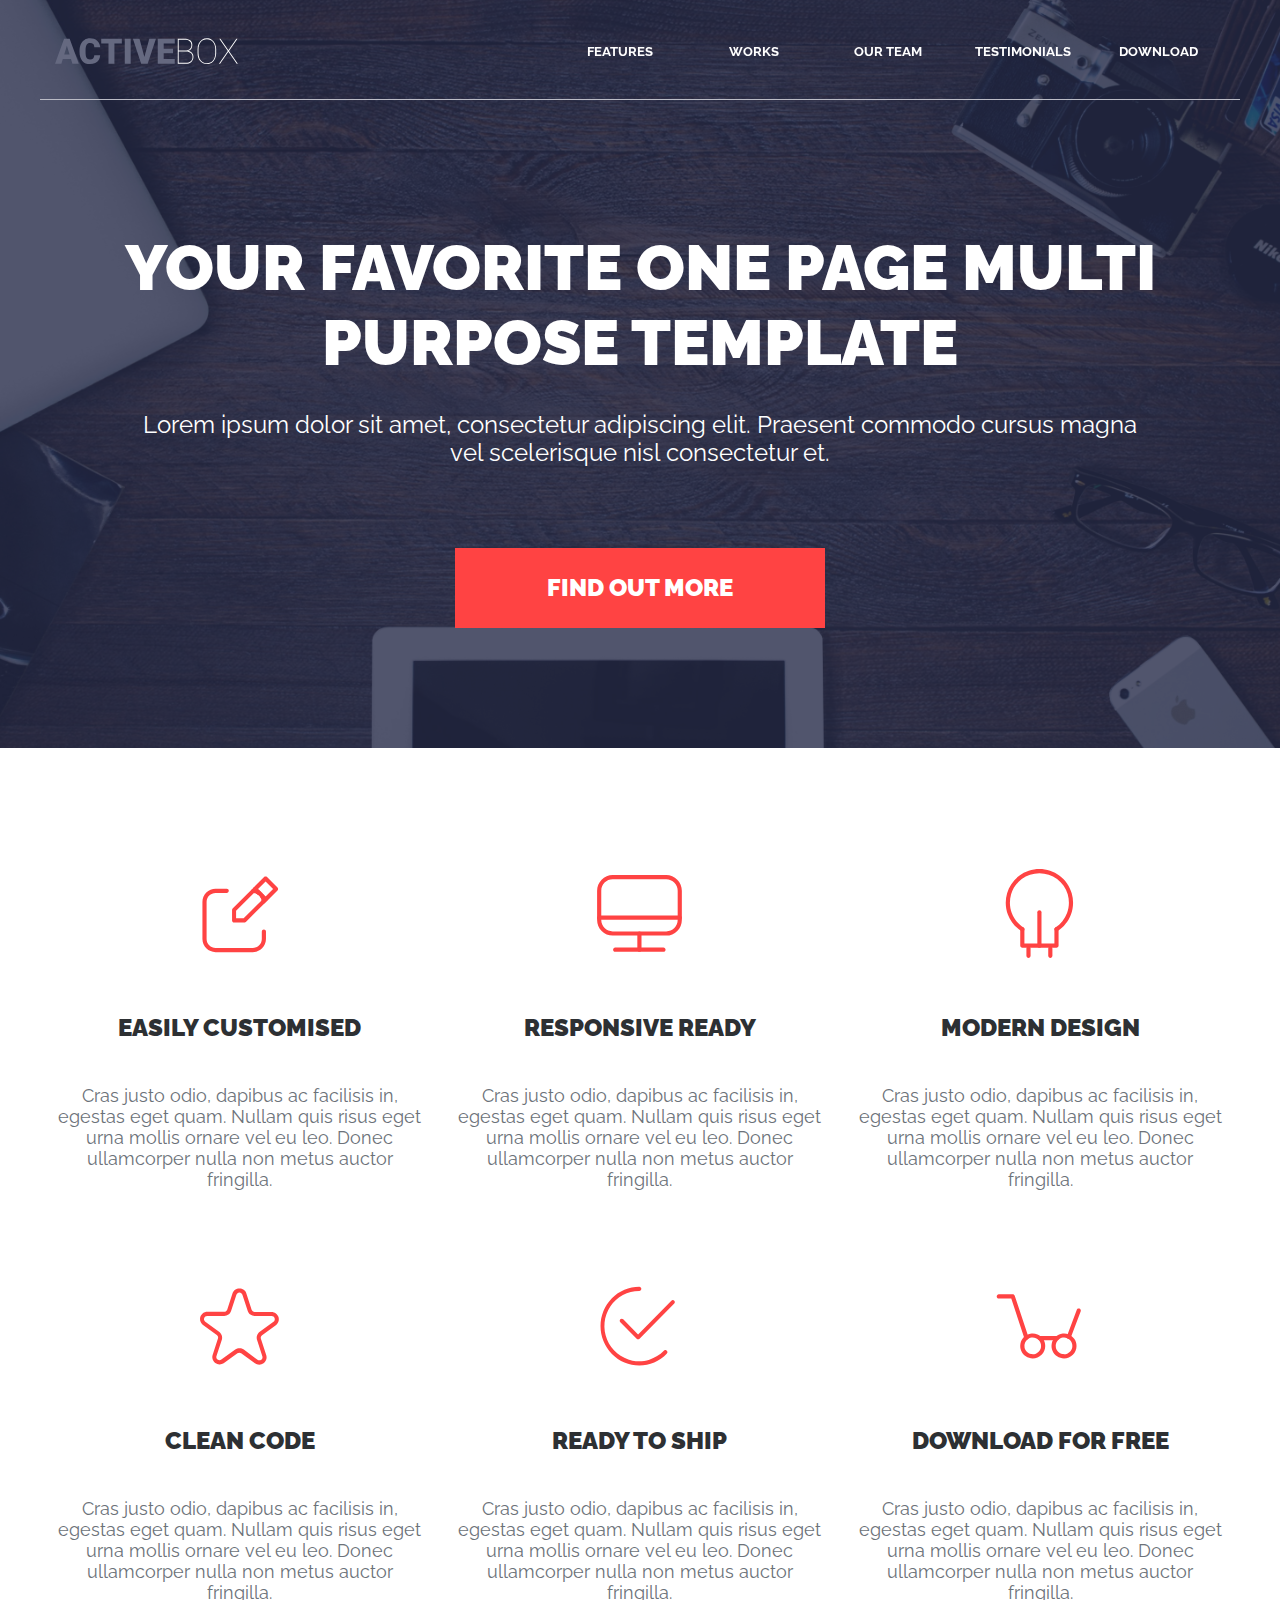
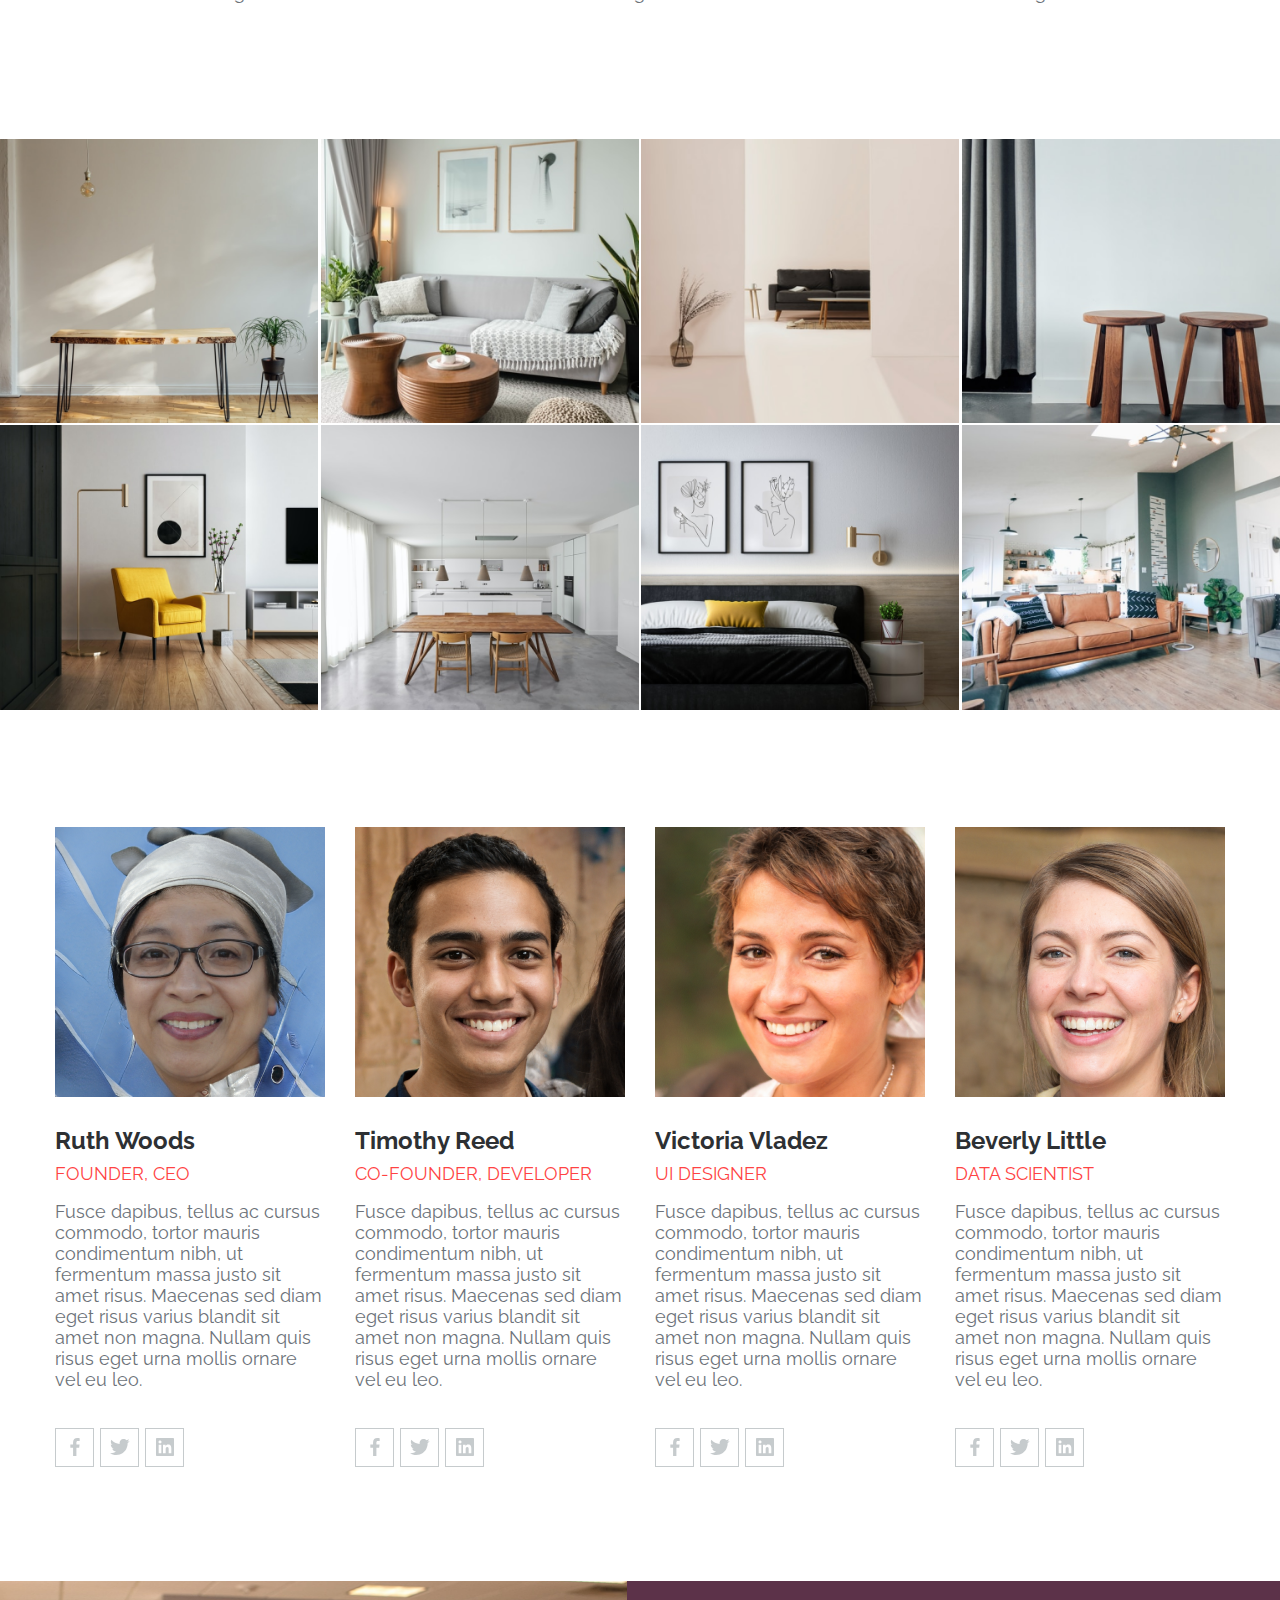
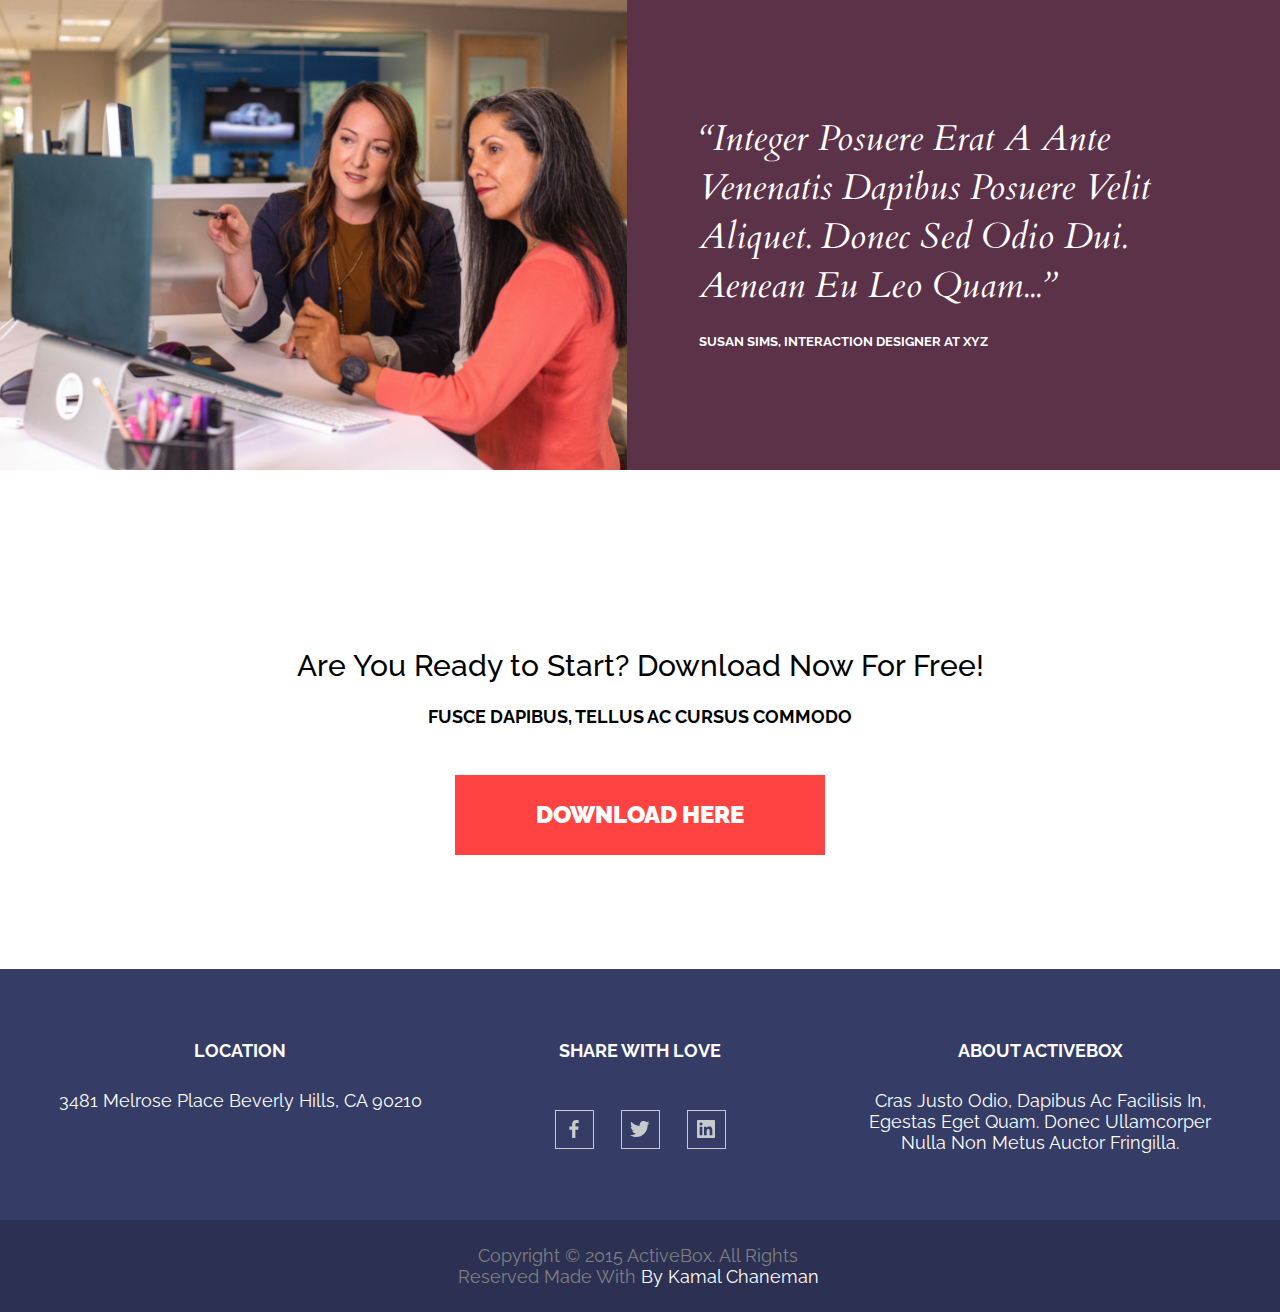
==== commit b4b61fb7: "AdaptiveBox" ====
--- a/index.html
+++ b/index.html
@@ -179,10 +179,10 @@
       </div>
       <div class="member">
         <div class="member__wrapper-img">
-          <img src="./img/Rectangle 24.png" alt="Ruth" class="member__img">
-        </div>
-        <h3 class="member__title">Ruth woods</h3>
-        <p class="member__position">founder, ceo</p>
+          <img src="./img/Rectangle 25.png" alt="Timothy" class="member__img">
+        </div>
+        <h3 class="member__title">Timothy Reed</h3>
+        <p class="member__position">co-founder, developer</p>
         <p class="member__description">Fusce dapibus, tellus ac cursus commodo, tortor mauris condimentum nibh, ut fermentum massa justo sit amet risus. Maecenas sed diam eget risus varius blandit sit amet non magna. Nullam quis risus eget urna mollis ornare vel eu leo.</p>
         <div class="member__icons">
           <a href="#" class="member__link social__link">
@@ -204,10 +204,10 @@
       </div>
       <div class="member">
         <div class="member__wrapper-img">
-          <img src="./img/Rectangle 24.png" alt="Ruth" class="member__img">
-        </div>
-        <h3 class="member__title">Ruth woods</h3>
-        <p class="member__position">founder, ceo</p>
+          <img src="./img/victoria.png" alt="Victoria" class="member__img">
+        </div>
+        <h3 class="member__title">Victoria Vladez</h3>
+        <p class="member__position">Ui designer</p>
         <p class="member__description">Fusce dapibus, tellus ac cursus commodo, tortor mauris condimentum nibh, ut fermentum massa justo sit amet risus. Maecenas sed diam eget risus varius blandit sit amet non magna. Nullam quis risus eget urna mollis ornare vel eu leo.</p>
         <div class="member__icons">
           <a href="#" class="member__link social__link">
@@ -229,10 +229,10 @@
       </div>
       <div class="member">
         <div class="member__wrapper-img">
-          <img src="./img/Rectangle 24.png" alt="Ruth" class="member__img">
-        </div>
-        <h3 class="member__title">Ruth woods</h3>
-        <p class="member__position">founder, ceo</p>
+          <img src="./img/beverly.png" alt="Beverly" class="member__img">
+        </div>
+        <h3 class="member__title">Beverly Little</h3>
+        <p class="member__position">data scientist</p>
         <p class="member__description">Fusce dapibus, tellus ac cursus commodo, tortor mauris condimentum nibh, ut fermentum massa justo sit amet risus. Maecenas sed diam eget risus varius blandit sit amet non magna. Nullam quis risus eget urna mollis ornare vel eu leo.</p>
         <div class="member__icons">
           <a href="#" class="member__link social__link">
@@ -278,7 +278,7 @@
   </div>
 </section>
 <!--FOOTER-->
-<!-- <footer class="footer">
+<footer class="footer">
     <div class="footer__top">
       <div class="container footer__items">
           <div class="footer__item">
@@ -299,11 +299,11 @@
                   <path d="M17.633 3.978C17.646 4.153 17.646 4.327 17.646 4.501C17.646 9.826 13.593 15.962 6.186 15.962C3.904 15.962 1.784 15.301 0 14.153C0.324 14.19 0.636 14.203 0.973 14.203C2.78599 14.2074 4.54765 13.6011 5.974 12.482C5.13342 12.4668 4.31858 12.1895 3.64324 11.6887C2.9679 11.188 2.46578 10.4889 2.207 9.689C2.456 9.726 2.706 9.751 2.968 9.751C3.329 9.751 3.692 9.701 4.029 9.614C3.11676 9.42981 2.29647 8.93535 1.70762 8.21469C1.11876 7.49402 0.797693 6.59165 0.799 5.661V5.611C1.336 5.91 1.959 6.097 2.619 6.122C2.06609 5.75459 1.61272 5.25602 1.29934 4.67079C0.98596 4.08556 0.822313 3.43186 0.823 2.768C0.823 2.02 1.022 1.334 1.371 0.736001C2.38314 1.98102 3.6455 2.99956 5.07634 3.72566C6.50717 4.45176 8.07456 4.86922 9.677 4.951C9.615 4.651 9.577 4.34 9.577 4.028C9.57674 3.49896 9.68075 2.97506 9.88308 2.48624C10.0854 1.99742 10.3821 1.55327 10.7562 1.17919C11.1303 0.805102 11.5744 0.508411 12.0632 0.306078C12.5521 0.103746 13.076 -0.000262379 13.605 4.97063e-07C14.765 4.97063e-07 15.812 0.486 16.548 1.272C17.4498 1.09762 18.3145 0.768422 19.104 0.299C18.8034 1.22982 18.1738 2.0191 17.333 2.519C18.1328 2.42778 18.9144 2.21745 19.652 1.895C19.1011 2.6981 18.4185 3.40235 17.633 3.978Z" fill="#C6CBCD"/>
                   </svg> 
               </a>
-             <a href="#" class="footer__link social__link">
+              <a href="#" class="footer__link social__link">
               <svg width="18" height="18" viewBox="0 0 18 18" fill="none" xmlns="http://www.w3.org/2000/svg">
                 <path d="M17 0H1C0.734784 0 0.48043 0.105357 0.292893 0.292893C0.105357 0.48043 0 0.734784 0 1V17C0 17.2652 0.105357 17.5196 0.292893 17.7071C0.48043 17.8946 0.734784 18 1 18H17C17.2652 18 17.5196 17.8946 17.7071 17.7071C17.8946 17.5196 18 17.2652 18 17V1C18 0.734784 17.8946 0.48043 17.7071 0.292893C17.5196 0.105357 17.2652 0 17 0ZM5.339 15.337H2.667V6.747H5.339V15.337ZM4.003 5.574C3.59244 5.574 3.1987 5.41091 2.9084 5.1206C2.61809 4.8303 2.455 4.43655 2.455 4.026C2.455 3.61544 2.61809 3.22171 2.9084 2.9314C3.1987 2.64109 3.59244 2.478 4.003 2.478C4.41356 2.478 4.80729 2.64109 5.0976 2.9314C5.38791 3.22171 5.551 3.61544 5.551 4.026C5.551 4.43655 5.38791 4.8303 5.0976 5.1206C4.80729 5.41091 4.41356 5.574 4.003 5.574ZM15.338 15.337H12.669V11.16C12.669 10.164 12.651 8.883 11.281 8.883C9.891 8.883 9.68 9.969 9.68 11.09V15.338H7.013V6.748H9.573V7.922H9.61C9.965 7.247 10.837 6.535 12.134 6.535C14.838 6.535 15.337 8.313 15.337 10.627V15.337H15.338Z" fill="#C6CBCD"/>
                 </svg>  
-             </a>
+              </a>
             </div>
           </div>
           <div class="footer__item">
@@ -318,7 +318,7 @@
       </div>
     </div>
   </div>
-</footer> -->
+</footer>
 </body>
 </html>
 
--- a/css/style.css
+++ b/css/style.css
@@ -508,6 +508,7 @@
   text-align: center;
   color: #808080;
   width: 370px;
+  text-transform: capitalize;
 }
 
 .footer__copyrights span {
@@ -684,9 +685,51 @@
   .download {
     margin-bottom: 77px;
   }
+
+  .footer__top {
+    padding-top: 47px;
+    padding-bottom: 41px;
+  }
+
+  .footer__items {
+    column-gap: 20px;
+  }
+
+  .footer__title{
+    font-size: 14px;
+    line-height: 16px;
+    margin-bottom: 16px;    
+  }
+
+  .footer__desciption{
+    font-size: 14px;
+    line-height: 16px;
+    width: 314px;    
+  }
+
+  .footer__icons {
+    margin-top: 32px;
+    column-gap: 23px;
+  }
+
+  .footer__bottom {
+    padding: 15px 0;
+  }
+
+  .footer__copyrights-container {
+    max-width: 358px;
+}
+
+  .footer__copyrights {
+    font-size: 14px;
+    line-height: 16px;
+    width: 318px;
+}
+
 }
 
 @media (max-width: 900px) {
+
   .header__nav {
     display: none;
   }
@@ -696,6 +739,7 @@
 }
 
 @media (max-width: 768px) {
+
   .header {
     padding: 18px 0 18px;
   }
@@ -843,6 +887,48 @@
     max-width: 100%;
   }
 
-  /**/
-
-}
+  .footer__top{
+    padding-top: 33px;
+    padding-bottom: 36px;
+  }
+
+  .footer__items {
+    grid-template-columns: 1fr;
+    row-gap: 72px;
+  }
+
+  .footer__title {
+    margin-bottom: 35px;
+  }
+
+  .footer__desciption {
+    width: 279px;
+    margin: 0 auto;
+  }
+
+  .footer__icons {
+    margin-top: 0px;
+    column-gap: 16px;
+    margin-bottom: -14px;
+  }
+
+  .social__link {
+    width: 33px;
+    height: 33px;
+  }
+
+  .footer__bottom {
+    padding: 30px 0;
+  }
+
+  .footer__copyrights-container {
+    max-width: 355px;
+  }
+
+  .footer__copyrights {
+    font-size: 14px;
+    line-height: 16px;
+    width: 279px;
+  }
+
+}
